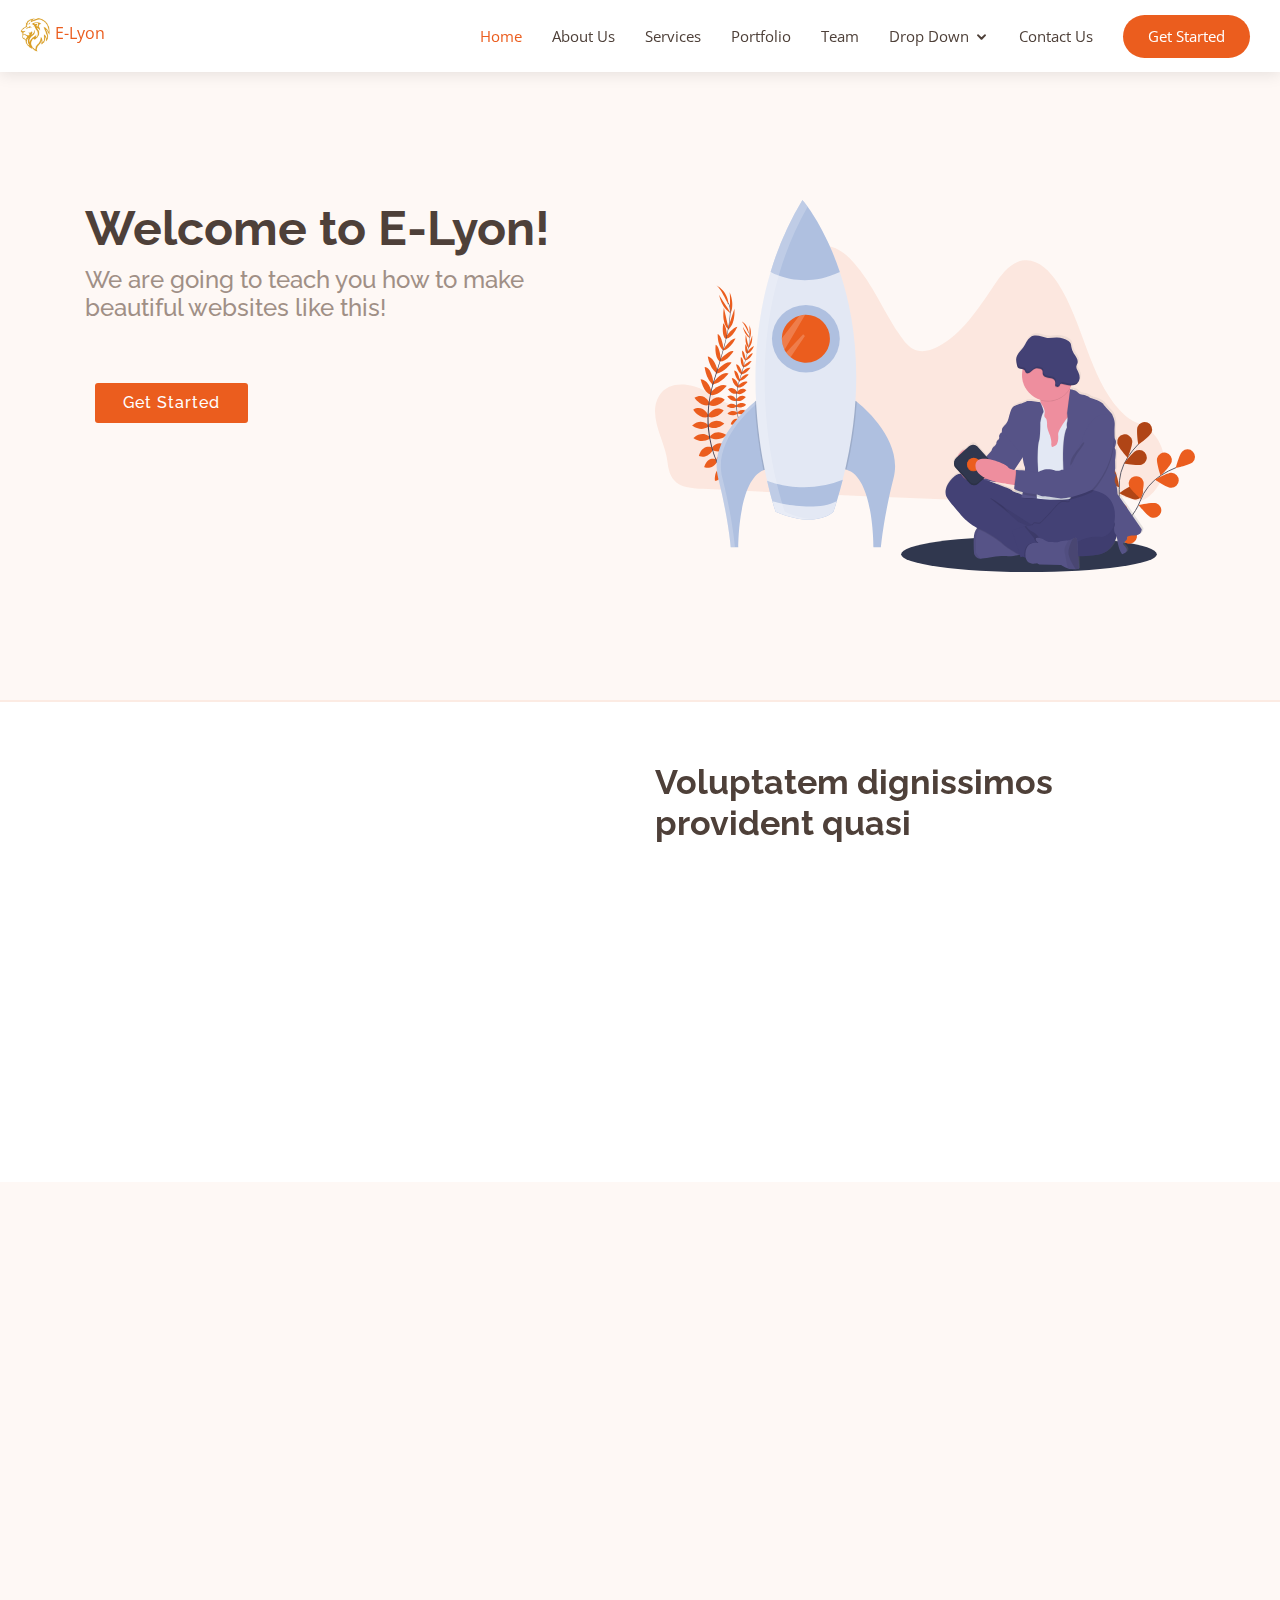
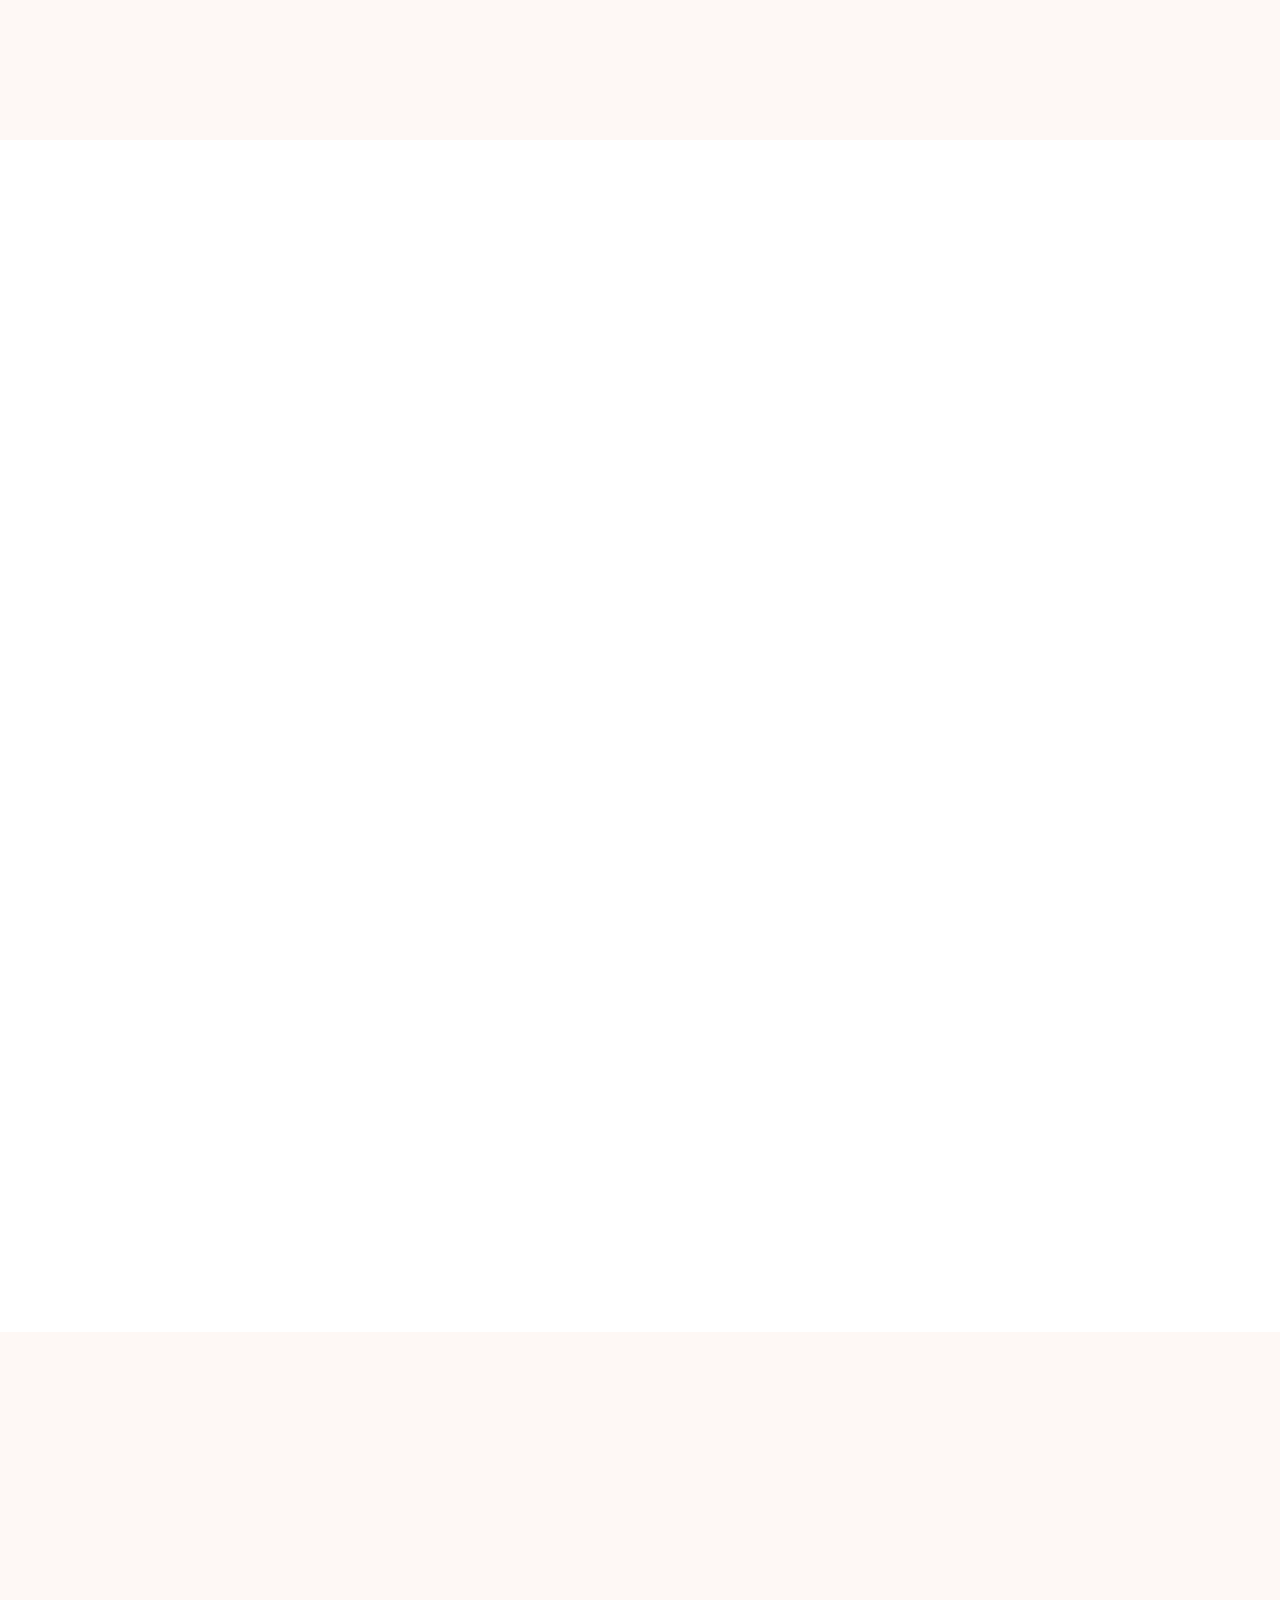
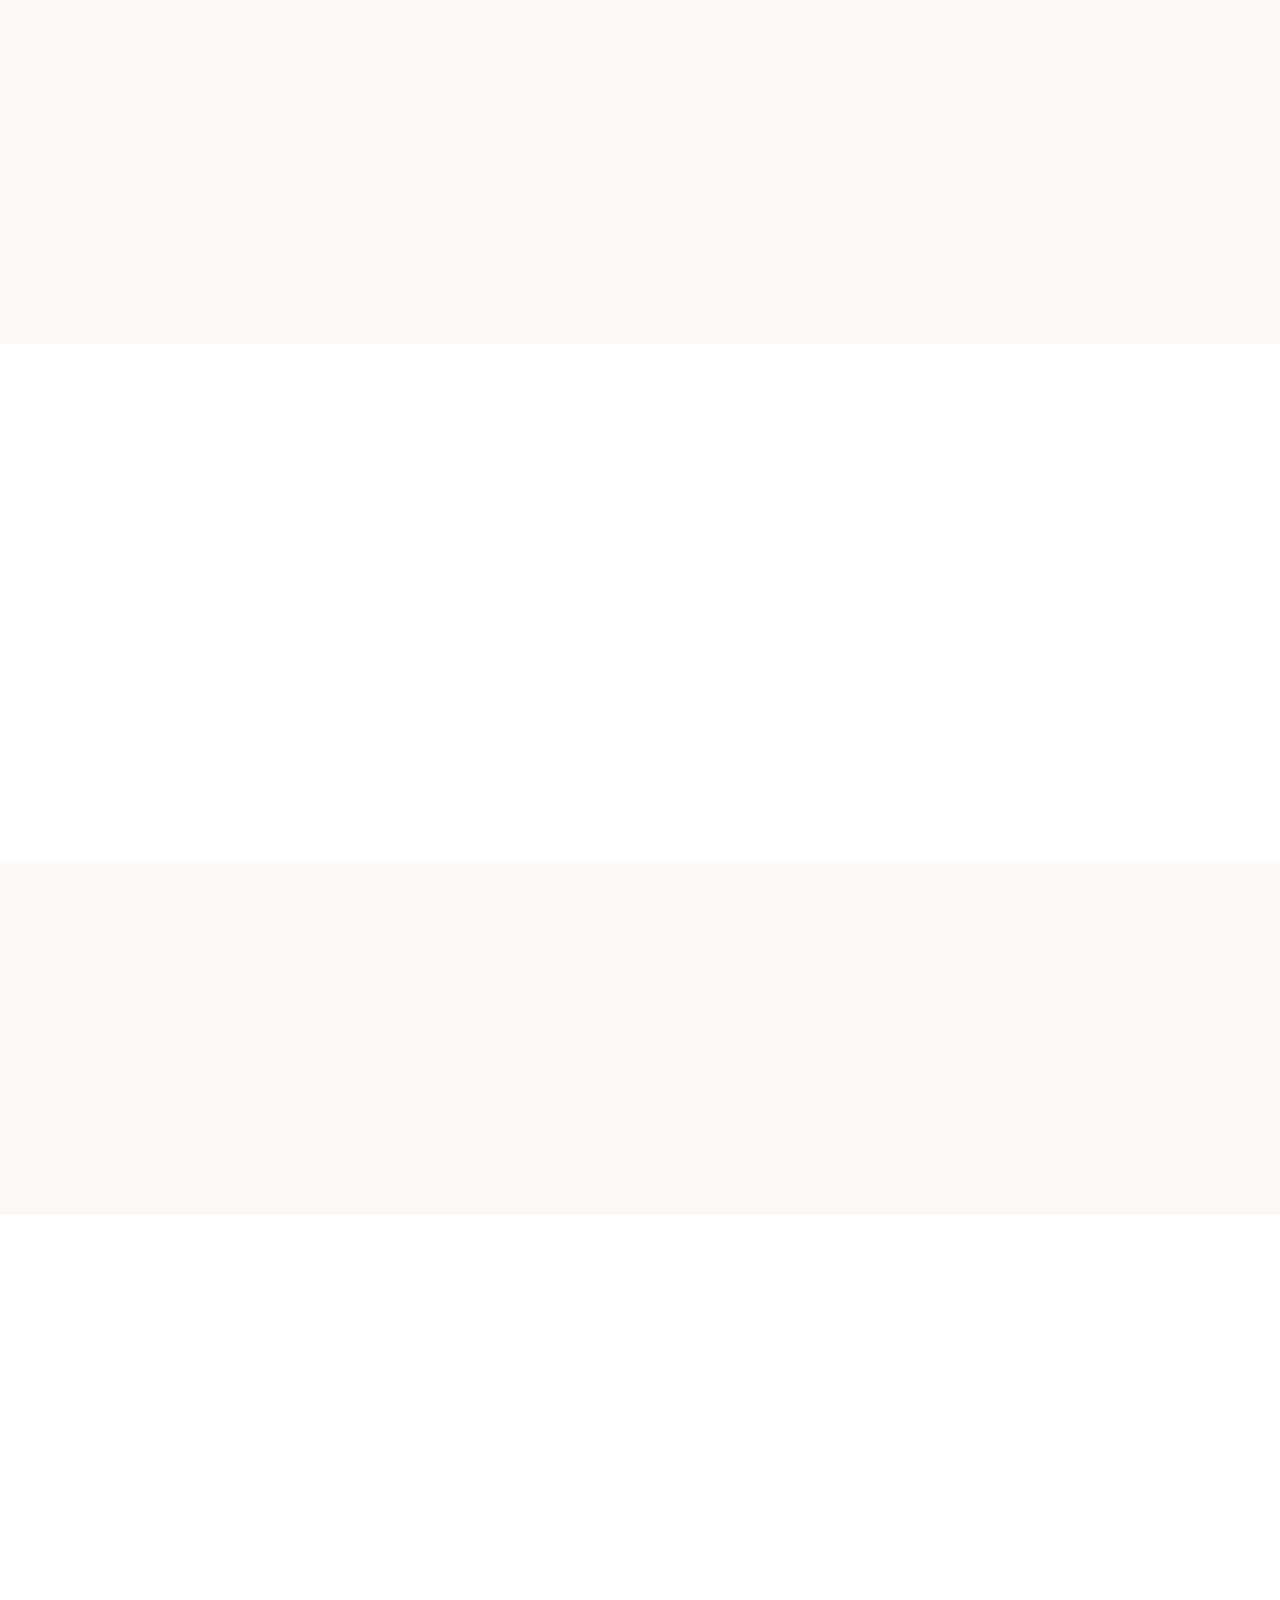
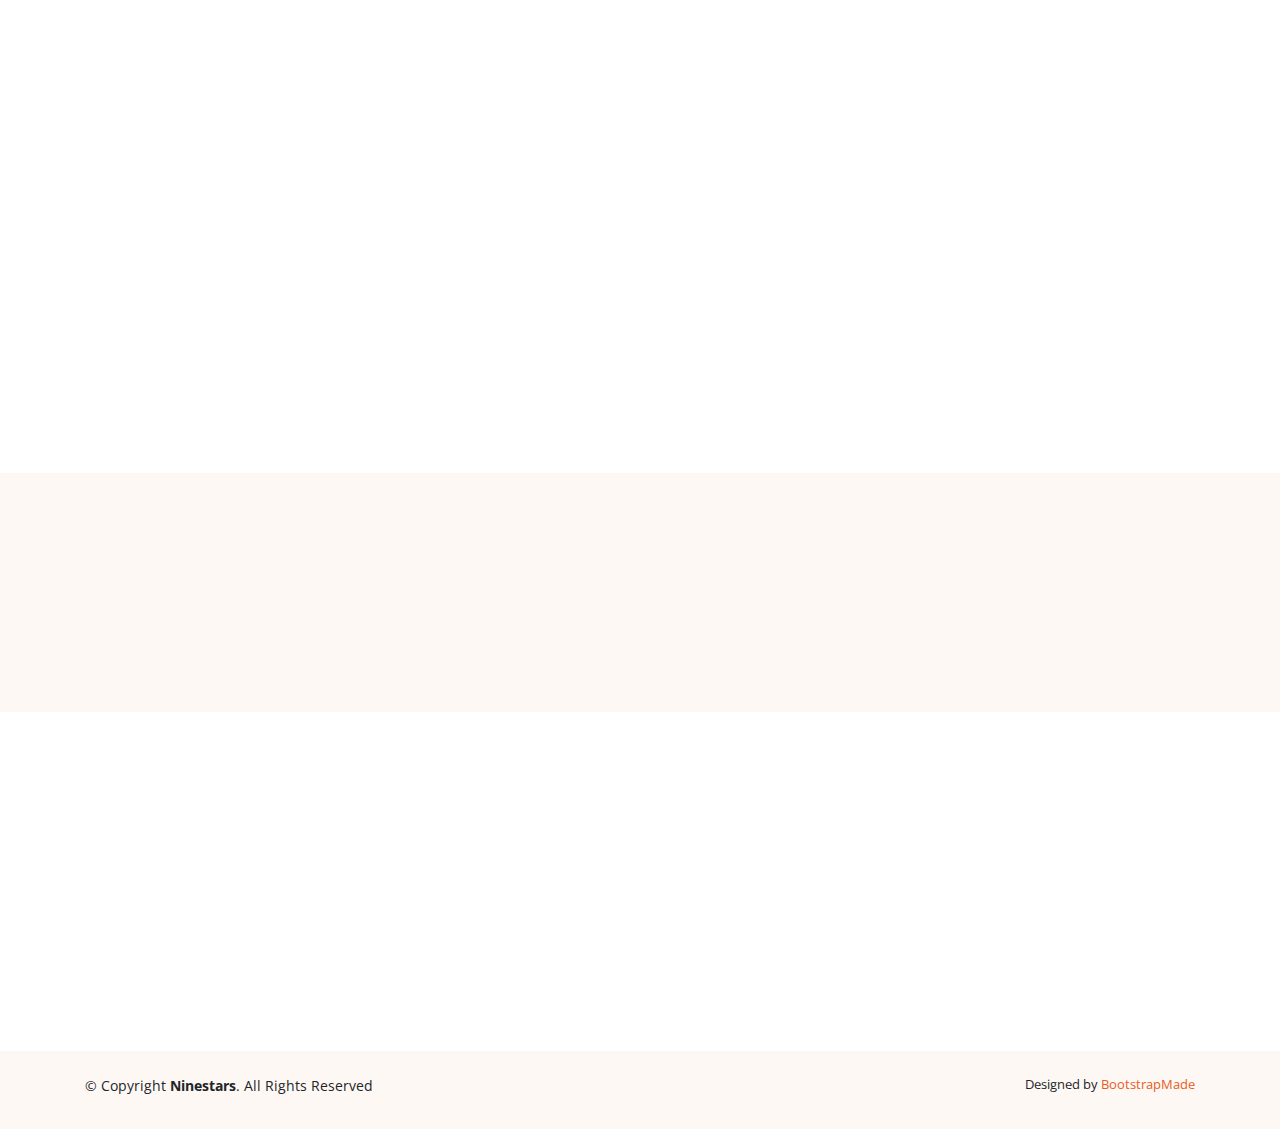
==== index.html @ 63019b1a "Inital commit" ====
<!DOCTYPE html>
<html lang="en">

<head>
  <meta charset="utf-8">
  <meta content="width=device-width, initial-scale=1.0" name="viewport">

  <title>E-lyon</title>
  <meta content="" name="description">
  <meta content="" name="keywords">

  <!-- Favicons -->
  <link href="assets/img/favicon.png" rel="icon">
  <link href="assets/img/apple-touch-icon.png" rel="apple-touch-icon">

  <!-- Google Fonts -->
  <link href="https://fonts.googleapis.com/css?family=Open+Sans:300,300i,400,400i,600,600i,700,700i|Raleway:300,300i,400,400i,600,600i,700,700i" rel="stylesheet">

  <!-- Vendor CSS Files -->
  <link href="assets/vendor/bootstrap/css/bootstrap.min.css" rel="stylesheet">
  <link href="assets/vendor/icofont/icofont.min.css" rel="stylesheet">
  <link href="assets/vendor/boxicons/css/boxicons.min.css" rel="stylesheet">
  <link href="assets/vendor/venobox/venobox.css" rel="stylesheet">
  <link href="assets/vendor/owl.carousel/assets/owl.carousel.min.css" rel="stylesheet">
  <link href="assets/vendor/aos/aos.css" rel="stylesheet">

  <!-- Template Main CSS File -->
  <link href="assets/css/style.css" rel="stylesheet">

</head>

<body>

  <!-- ======= Header ======= -->
  <header id="header" class="fixed-top">
    <div class="container-fluid d-flex">

      <div class="logo mr-auto">
        <!--<h1 class="text-light"><a href="index.html"><span>E-lyon</span></a></h1>-->
        <!-- Uncomment below if you prefer to use an image logo -->
        <a href="index.html"><img src="assets/img/favicon.png" alt="" class="img-fluid">E-Lyon</a>
      </div>

      <nav class="nav-menu d-none d-lg-block">
        <ul>
          <li class="active"><a href="index.html">Home</a></li>
          <li><a href="#about">About Us</a></li>
          <li><a href="#services">Services</a></li>
          <li><a href="#portfolio">Portfolio</a></li>
          <li><a href="#team">Team</a></li>
          <li class="drop-down"><a href="">Drop Down</a>
            <ul>
              <li><a href="#">Drop Down 1</a></li>
              <li class="drop-down"><a href="#">Drop Down 2</a>
                <ul>
                  <li><a href="#">Deep Drop Down 1</a></li>
                  <li><a href="#">Deep Drop Down 2</a></li>
                  <li><a href="#">Deep Drop Down 3</a></li>
                  <li><a href="#">Deep Drop Down 4</a></li>
                  <li><a href="#">Deep Drop Down 5</a></li>
                </ul>
              </li>
              <li><a href="#">Drop Down 3</a></li>
              <li><a href="#">Drop Down 4</a></li>
              <li><a href="#">Drop Down 5</a></li>
            </ul>
          </li>
          <li><a href="#contact">Contact Us</a></li>

          <li class="get-started"><a href="#about">Get Started</a></li>
        </ul>
      </nav><!-- .nav-menu -->

    </div>
  </header><!-- End Header -->

  <!-- ======= Hero Section ======= -->
  <section id="hero" class="d-flex align-items-center">

    <div class="container">
      <div class="row">
        <div class="col-lg-6 pt-5 pt-lg-0 order-2 order-lg-1">
          <h1>Welcome to E-Lyon!</h1>
          <h2>We are going to teach you how to make beautiful websites like this!</h2>
          <a href="#about" class="btn-get-started scrollto">Get Started</a>
        </div>
        <div class="col-lg-6 order-1 order-lg-2 hero-img">
          <img src="assets/img/hero-img.svg" class="img-fluid animated" alt="">
        </div>
      </div>
    </div>

  </section><!-- End Hero -->

  <main id="main">

    <!-- ======= About Section ======= -->
    <section id="about" class="about">
      <div class="container">

        <div class="row justify-content-between">
          <div class="col-lg-5 d-flex align-items-center justify-content-center about-img">
            <img src="assets/img/about-img.svg" class="img-fluid" alt="" data-aos="zoom-in">
          </div>
          <div class="col-lg-6 pt-5 pt-lg-0">
            <h3 data-aos="fade-up">Voluptatem dignissimos provident quasi</h3>
            <p data-aos="fade-up" data-aos-delay="100">
              Lorem ipsum dolor sit amet, consectetur adipiscing elit, sed do eiusmod tempor incididunt ut labore et dolore magna aliqua. Duis aute irure dolor in reprehenderit
            </p>
            <div class="row">
              <div class="col-md-6" data-aos="fade-up" data-aos-delay="100">
                <i class="bx bx-receipt"></i>
                <h4>Corporis voluptates sit</h4>
                <p>Consequuntur sunt aut quasi enim aliquam quae harum pariatur laboris nisi ut aliquip</p>
              </div>
              <div class="col-md-6" data-aos="fade-up" data-aos-delay="200">
                <i class="bx bx-cube-alt"></i>
                <h4>Ullamco laboris nisi</h4>
                <p>Excepteur sint occaecat cupidatat non proident, sunt in culpa qui officia deserunt</p>
              </div>
            </div>
          </div>
        </div>

      </div>
    </section><!-- End About Section -->

    <!-- ======= Services Section ======= -->
    <section id="services" class="services section-bg">
      <div class="container">

        <div class="section-title" data-aos="fade-up">
          <h2>Services</h2>
          <p>Check out the great services we offer</p>
        </div>

        <div class="row">
          <div class="col-md-6 col-lg-3 d-flex align-items-stretch" data-aos="zoom-in" data-aos-delay="100">
            <div class="icon-box">
              <div class="icon"><i class="bx bxl-dribbble"></i></div>
              <h4 class="title"><a href="">Lorem Ipsum</a></h4>
              <p class="description">Voluptatum deleniti atque corrupti quos dolores et quas molestias excepturi sint occaecati cupiditate</p>
            </div>
          </div>

          <div class="col-md-6 col-lg-3 d-flex align-items-stretch" data-aos="zoom-in" data-aos-delay="200">
            <div class="icon-box">
              <div class="icon"><i class="bx bx-file"></i></div>
              <h4 class="title"><a href="">Sed ut perspiciatis</a></h4>
              <p class="description">Duis aute irure dolor in reprehenderit in voluptate velit esse cillum dolore eu fugiat nulla</p>
            </div>
          </div>

          <div class="col-md-6 col-lg-3 d-flex align-items-stretch" data-aos="zoom-in" data-aos-delay="300">
            <div class="icon-box">
              <div class="icon"><i class="bx bx-tachometer"></i></div>
              <h4 class="title"><a href="">Magni Dolores</a></h4>
              <p class="description">Excepteur sint occaecat cupidatat non proident, sunt in culpa qui officia deserunt mollit anim</p>
            </div>
          </div>

          <div class="col-md-6 col-lg-3 d-flex align-items-stretch" data-aos="zoom-in" data-aos-delay="400">
            <div class="icon-box">
              <div class="icon"><i class="bx bx-world"></i></div>
              <h4 class="title"><a href="">Nemo Enim</a></h4>
              <p class="description">At vero eos et accusamus et iusto odio dignissimos ducimus qui blanditiis praesentium voluptatum</p>
            </div>
          </div>

        </div>

      </div>
    </section><!-- End Services Section -->

    <!-- ======= Portfolio Section ======= -->
    <section id="portfolio" class="portfolio">
      <div class="container">

        <div class="section-title" data-aos="fade-up">
          <h2>Portfolio</h2>
          <p>Check out our beautifull portfolio</p>
        </div>

        <div class="row" data-aos="fade-up" data-aos-delay="100">
          <div class="col-lg-12">
            <ul id="portfolio-flters">
              <li data-filter="*" class="filter-active">All</li>
              <li data-filter=".filter-app">App</li>
              <li data-filter=".filter-card">Card</li>
              <li data-filter=".filter-web">Web</li>
            </ul>
          </div>
        </div>

        <div class="row portfolio-container" data-aos="fade-up" data-aos-delay="200">

          <div class="col-lg-4 col-md-6 portfolio-item filter-app">
            <div class="portfolio-wrap">
              <img src="assets/img/portfolio/portfolio-1.jpg" class="img-fluid" alt="">
              <div class="portfolio-links">
                <a href="assets/img/portfolio/portfolio-1.jpg" data-gall="portfolioGallery" class="venobox" title="App 1"><i class="icofont-plus-circle"></i></a>
                <a href="portfolio-details.html" title="More Details"><i class="icofont-link"></i></a>
              </div>
              <div class="portfolio-info">
                <h4>App 1</h4>
                <p>App</p>
              </div>
            </div>
          </div>

          <div class="col-lg-4 col-md-6 portfolio-item filter-web">
            <div class="portfolio-wrap">
              <img src="assets/img/portfolio/portfolio-2.jpg" class="img-fluid" alt="">
              <div class="portfolio-links">
                <a href="assets/img/portfolio/portfolio-2.jpg" data-gall="portfolioGallery" class="venobox" title="Web 3"><i class="icofont-plus-circle"></i></a>
                <a href="portfolio-details.html" title="More Details"><i class="icofont-link"></i></a>
              </div>
              <div class="portfolio-info">
                <h4>Web 3</h4>
                <p>Web</p>
              </div>
            </div>
          </div>

          <div class="col-lg-4 col-md-6 portfolio-item filter-app">
            <div class="portfolio-wrap">
              <img src="assets/img/portfolio/portfolio-3.jpg" class="img-fluid" alt="">
              <div class="portfolio-links">
                <a href="assets/img/portfolio/portfolio-3.jpg" data-gall="portfolioGallery" class="venobox" title="App 2"><i class="icofont-plus-circle"></i></a>
                <a href="portfolio-details.html" title="More Details"><i class="icofont-link"></i></a>
              </div>
              <div class="portfolio-info">
                <h4>App 2</h4>
                <p>App</p>
              </div>
            </div>
          </div>

          <div class="col-lg-4 col-md-6 portfolio-item filter-card">
            <div class="portfolio-wrap">
              <img src="assets/img/portfolio/portfolio-4.jpg" class="img-fluid" alt="">
              <div class="portfolio-links">
                <a href="assets/img/portfolio/portfolio-4.jpg" data-gall="portfolioGallery" class="venobox" title="Card 2"><i class="icofont-plus-circle"></i></a>
                <a href="portfolio-details.html" title="More Details"><i class="icofont-link"></i></a>
              </div>
              <div class="portfolio-info">
                <h4>Card 2</h4>
                <p>Card</p>
              </div>
            </div>
          </div>

          <div class="col-lg-4 col-md-6 portfolio-item filter-web">
            <div class="portfolio-wrap">
              <img src="assets/img/portfolio/portfolio-5.jpg" class="img-fluid" alt="">
              <div class="portfolio-links">
                <a href="assets/img/portfolio/portfolio-5.jpg" data-gall="portfolioGallery" class="venobox" title="Web 2"><i class="icofont-plus-circle"></i></a>
                <a href="portfolio-details.html" title="More Details"><i class="icofont-link"></i></a>
              </div>
              <div class="portfolio-info">
                <h4>Web 2</h4>
                <p>Web</p>
              </div>
            </div>
          </div>

          <div class="col-lg-4 col-md-6 portfolio-item filter-app">
            <div class="portfolio-wrap">
              <img src="assets/img/portfolio/portfolio-6.jpg" class="img-fluid" alt="">
              <div class="portfolio-links">
                <a href="assets/img/portfolio/portfolio-6.jpg" data-gall="portfolioGallery" class="venobox" title="App 3"><i class="icofont-plus-circle"></i></a>
                <a href="portfolio-details.html" title="More Details"><i class="icofont-link"></i></a>
              </div>
              <div class="portfolio-info">
                <h4>App 3</h4>
                <p>App</p>
              </div>
            </div>
          </div>

          <div class="col-lg-4 col-md-6 portfolio-item filter-card">
            <div class="portfolio-wrap">
              <img src="assets/img/portfolio/portfolio-7.jpg" class="img-fluid" alt="">
              <div class="portfolio-links">
                <a href="assets/img/portfolio/portfolio-7.jpg" data-gall="portfolioGallery" class="venobox" title="Card 1"><i class="icofont-plus-circle"></i></a>
                <a href="portfolio-details.html" title="More Details"><i class="icofont-link"></i></a>
              </div>
              <div class="portfolio-info">
                <h4>Card 1</h4>
                <p>Card</p>
              </div>
            </div>
          </div>

          <div class="col-lg-4 col-md-6 portfolio-item filter-card">
            <div class="portfolio-wrap">
              <img src="assets/img/portfolio/portfolio-8.jpg" class="img-fluid" alt="">
              <div class="portfolio-links">
                <a href="assets/img/portfolio/portfolio-8.jpg" data-gall="portfolioGallery" class="venobox" title="Card 3"><i class="icofont-plus-circle"></i></a>
                <a href="portfolio-details.html" title="More Details"><i class="icofont-link"></i></a>
              </div>
              <div class="portfolio-info">
                <h4>Card 3</h4>
                <p>Card</p>
              </div>
            </div>
          </div>

          <div class="col-lg-4 col-md-6 portfolio-item filter-web">
            <div class="portfolio-wrap">
              <img src="assets/img/portfolio/portfolio-9.jpg" class="img-fluid" alt="">
              <div class="portfolio-links">
                <a href="assets/img/portfolio/portfolio-9.jpg" data-gall="portfolioGallery" class="venobox" title="Web 3"><i class="icofont-plus-circle"></i></a>
                <a href="portfolio-details.html" title="More Details"><i class="icofont-link"></i></a>
              </div>
              <div class="portfolio-info">
                <h4>Web 3</h4>
                <p>Web</p>
              </div>
            </div>
          </div>

        </div>

      </div>
    </section><!-- End Portfolio Section -->

    <!-- ======= F.A.Q Section ======= -->
    <section id="faq" class="faq section-bg">
      <div class="container">

        <div class="section-title" data-aos="fade-up">
          <h2>F.A.Q</h2>
          <p>Frequently Asked Questions</p>
        </div>

        <ul class="faq-list">

          <li data-aos="fade-up" data-aos-delay="100">
            <a data-toggle="collapse" class="" href="#faq1">Non consectetur a erat nam at lectus urna duis? <i class="icofont-simple-up"></i></a>
            <div id="faq1" class="collapse show" data-parent=".faq-list">
              <p>
                Feugiat pretium nibh ipsum consequat. Tempus iaculis urna id volutpat lacus laoreet non curabitur gravida. Venenatis lectus magna fringilla urna porttitor rhoncus dolor purus non.
              </p>
            </div>
          </li>

          <li data-aos="fade-up" data-aos-delay="200">
            <a data-toggle="collapse" href="#faq2" class="collapsed">Feugiat scelerisque varius morbi enim nunc faucibus a pellentesque? <i class="icofont-simple-up"></i></a>
            <div id="faq2" class="collapse" data-parent=".faq-list">
              <p>
                Dolor sit amet consectetur adipiscing elit pellentesque habitant morbi. Id interdum velit laoreet id donec ultrices. Fringilla phasellus faucibus scelerisque eleifend donec pretium. Est pellentesque elit ullamcorper dignissim. Mauris ultrices eros in cursus turpis massa tincidunt dui.
              </p>
            </div>
          </li>

          <li data-aos="fade-up" data-aos-delay="300">
            <a data-toggle="collapse" href="#faq3" class="collapsed">Dolor sit amet consectetur adipiscing elit pellentesque habitant morbi? <i class="icofont-simple-up"></i></a>
            <div id="faq3" class="collapse" data-parent=".faq-list">
              <p>
                Eleifend mi in nulla posuere sollicitudin aliquam ultrices sagittis orci. Faucibus pulvinar elementum integer enim. Sem nulla pharetra diam sit amet nisl suscipit. Rutrum tellus pellentesque eu tincidunt. Lectus urna duis convallis convallis tellus. Urna molestie at elementum eu facilisis sed odio morbi quis
              </p>
            </div>
          </li>

          <li data-aos="fade-up" data-aos-delay="400">
            <a data-toggle="collapse" href="#faq4" class="collapsed">Ac odio tempor orci dapibus. Aliquam eleifend mi in nulla? <i class="icofont-simple-up"></i></a>
            <div id="faq4" class="collapse" data-parent=".faq-list">
              <p>
                Dolor sit amet consectetur adipiscing elit pellentesque habitant morbi. Id interdum velit laoreet id donec ultrices. Fringilla phasellus faucibus scelerisque eleifend donec pretium. Est pellentesque elit ullamcorper dignissim. Mauris ultrices eros in cursus turpis massa tincidunt dui.
              </p>
            </div>
          </li>

          <li data-aos="fade-up" data-aos-delay="500">
            <a data-toggle="collapse" href="#faq5" class="collapsed">Tempus quam pellentesque nec nam aliquam sem et tortor consequat? <i class="icofont-simple-up"></i></a>
            <div id="faq5" class="collapse" data-parent=".faq-list">
              <p>
                Molestie a iaculis at erat pellentesque adipiscing commodo. Dignissim suspendisse in est ante in. Nunc vel risus commodo viverra maecenas accumsan. Sit amet nisl suscipit adipiscing bibendum est. Purus gravida quis blandit turpis cursus in
              </p>
            </div>
          </li>

          <li data-aos="fade-up" data-aos-delay="600">
            <a data-toggle="collapse" href="#faq6" class="collapsed">Tortor vitae purus faucibus ornare. Varius vel pharetra vel turpis nunc eget lorem dolor? <i class="icofont-simple-up"></i></a>
            <div id="faq6" class="collapse" data-parent=".faq-list">
              <p>
                Laoreet sit amet cursus sit amet dictum sit amet justo. Mauris vitae ultricies leo integer malesuada nunc vel. Tincidunt eget nullam non nisi est sit amet. Turpis nunc eget lorem dolor sed. Ut venenatis tellus in metus vulputate eu scelerisque. Pellentesque diam volutpat commodo sed egestas egestas fringilla phasellus faucibus. Nibh tellus molestie nunc non blandit massa enim nec.
              </p>
            </div>
          </li>

        </ul>

      </div>
    </section><!-- End F.A.Q Section -->

    <!-- ======= Team Section ======= -->
    <section id="team" class="team">
      <div class="container">

        <div class="section-title" data-aos="fade-up">
          <h2>Team</h2>
          <p>Our team is always here to help</p>
        </div>

        <div class="row">

          <div class="col-xl-3 col-lg-4 col-md-6" data-aos="zoom-in" data-aos-delay="100">
            <div class="member">
              <img src="assets/img/team/team-1.jpg" class="img-fluid" alt="">
              <div class="member-info">
                <div class="member-info-content">
                  <h4>Walter White</h4>
                  <span>Chief Executive Officer</span>
                </div>
                <div class="social">
                  <a href=""><i class="icofont-twitter"></i></a>
                  <a href=""><i class="icofont-facebook"></i></a>
                  <a href=""><i class="icofont-instagram"></i></a>
                  <a href=""><i class="icofont-linkedin"></i></a>
                </div>
              </div>
            </div>
          </div>

          <div class="col-xl-3 col-lg-4 col-md-6" data-aos="zoom-in" data-aos-delay="200">
            <div class="member">
              <img src="assets/img/team/team-2.jpg" class="img-fluid" alt="">
              <div class="member-info">
                <div class="member-info-content">
                  <h4>Sarah Jhonson</h4>
                  <span>Product Manager</span>
                </div>
                <div class="social">
                  <a href=""><i class="icofont-twitter"></i></a>
                  <a href=""><i class="icofont-facebook"></i></a>
                  <a href=""><i class="icofont-instagram"></i></a>
                  <a href=""><i class="icofont-linkedin"></i></a>
                </div>
              </div>
            </div>
          </div>

          <div class="col-xl-3 col-lg-4 col-md-6" data-aos="zoom-in" data-aos-delay="300">
            <div class="member">
              <img src="assets/img/team/team-3.jpg" class="img-fluid" alt="">
              <div class="member-info">
                <div class="member-info-content">
                  <h4>William Anderson</h4>
                  <span>CTO</span>
                </div>
                <div class="social">
                  <a href=""><i class="icofont-twitter"></i></a>
                  <a href=""><i class="icofont-facebook"></i></a>
                  <a href=""><i class="icofont-instagram"></i></a>
                  <a href=""><i class="icofont-linkedin"></i></a>
                </div>
              </div>
            </div>
          </div>

          <div class="col-xl-3 col-lg-4 col-md-6" data-aos="zoom-in" data-aos-delay="400">
            <div class="member">
              <img src="assets/img/team/team-4.jpg" class="img-fluid" alt="">
              <div class="member-info">
                <div class="member-info-content">
                  <h4>Amanda Jepson</h4>
                  <span>Accountant</span>
                </div>
                <div class="social">
                  <a href=""><i class="icofont-twitter"></i></a>
                  <a href=""><i class="icofont-facebook"></i></a>
                  <a href=""><i class="icofont-instagram"></i></a>
                  <a href=""><i class="icofont-linkedin"></i></a>
                </div>
              </div>
            </div>
          </div>

        </div>

      </div>
    </section><!-- End Team Section -->

    <!-- ======= Clients Section ======= -->
    <section id="clients" class="clients section-bg">
      <div class="container">

        <div class="section-title" data-aos="fade-up">
          <h2>Clients</h2>
          <p>They trusted us</p>
        </div>

        <div class="owl-carousel clients-carousel" data-aos="fade-up" data-aos-delay="100">
          <img src="assets/img/clients/client-1.png" alt="">
          <img src="assets/img/clients/client-2.png" alt="">
          <img src="assets/img/clients/client-3.png" alt="">
          <img src="assets/img/clients/client-4.png" alt="">
          <img src="assets/img/clients/client-5.png" alt="">
          <img src="assets/img/clients/client-6.png" alt="">
          <img src="assets/img/clients/client-7.png" alt="">
          <img src="assets/img/clients/client-8.png" alt="">
        </div>

      </div>
    </section><!-- End Clients Section -->

    <!-- ======= Contact Us Section ======= -->
    <section id="contact" class="contact">
      <div class="container">

        <div class="section-title" data-aos="fade-up">
          <h2>Contact Us</h2>
          <p>Contact us the get started</p>
        </div>

        <div class="row">

          <div class="col-lg-5 d-flex align-items-stretch" data-aos="fade-up" data-aos-delay="100">
            <div class="info">
              <div class="address">
                <i class="icofont-google-map"></i>
                <h4>Location:</h4>
                <p>A108 Adam Street, New York, NY 535022</p>
              </div>

              <div class="email">
                <i class="icofont-envelope"></i>
                <h4>Email:</h4>
                <p>info@example.com</p>
              </div>

              <div class="phone">
                <i class="icofont-phone"></i>
                <h4>Call:</h4>
                <p>+1 5589 55488 55s</p>
              </div>

              <iframe src="https://www.google.com/maps/embed?pb=!1m14!1m8!1m3!1d12097.433213460943!2d-74.0062269!3d40.7101282!3m2!1i1024!2i768!4f13.1!3m3!1m2!1s0x0%3A0xb89d1fe6bc499443!2sDowntown+Conference+Center!5e0!3m2!1smk!2sbg!4v1539943755621" frameborder="0" style="border:0; width: 100%; height: 290px;" allowfullscreen></iframe>
            </div>

          </div>

          <div class="col-lg-7 mt-5 mt-lg-0 d-flex align-items-stretch" data-aos="fade-up" data-aos-delay="200">
            <form action="forms/contact.php" method="post" role="form" class="php-email-form">
              <div class="form-row">
                <div class="form-group col-md-6">
                  <label for="name">Your Name</label>
                  <input type="text" name="name" class="form-control" id="name" data-rule="minlen:4" data-msg="Please enter at least 4 chars" />
                  <div class="validate"></div>
                </div>
                <div class="form-group col-md-6">
                  <label for="name">Your Email</label>
                  <input type="email" class="form-control" name="email" id="email" data-rule="email" data-msg="Please enter a valid email" />
                  <div class="validate"></div>
                </div>
              </div>
              <div class="form-group">
                <label for="name">Subject</label>
                <input type="text" class="form-control" name="subject" id="subject" data-rule="minlen:4" data-msg="Please enter at least 8 chars of subject" />
                <div class="validate"></div>
              </div>
              <div class="form-group">
                <label for="name">Message</label>
                <textarea class="form-control" name="message" rows="10" data-rule="required" data-msg="Please write something for us"></textarea>
                <div class="validate"></div>
              </div>
              <div class="mb-3">
                <div class="loading">Loading</div>
                <div class="error-message"></div>
                <div class="sent-message">Your message has been sent. Thank you!</div>
              </div>
              <div class="text-center"><button type="submit">Send Message</button></div>
            </form>
          </div>

        </div>

      </div>
    </section><!-- End Contact Us Section -->

  </main><!-- End #main -->

  <!-- ======= Footer ======= -->
  <footer id="footer">

    <div class="footer-newsletter" data-aos="fade-up">
      <div class="container">
        <div class="row justify-content-center">
          <div class="col-lg-6">
            <h4>Join Our Newsletter</h4>
            <p>Tamen quem nulla quae legam multos aute sint culpa legam noster magna</p>
            <form action="" method="post">
              <input type="email" name="email"><input type="submit" value="Subscribe">
            </form>
          </div>
        </div>
      </div>
    </div>

    <div class="footer-top">
      <div class="container">
        <div class="row">

          <div class="col-lg-3 col-md-6 footer-contact" data-aos="fade-up" data-aos-delay="100">
            <h3>Ninestars</h3>
            <p>
              A108 Adam Street <br>
              New York, NY 535022<br>
              United States <br><br>
              <strong>Phone:</strong> +1 5589 55488 55<br>
              <strong>Email:</strong> info@example.com<br>
            </p>
          </div>

          <div class="col-lg-3 col-md-6 footer-links" data-aos="fade-up" data-aos-delay="200">
            <h4>Useful Links</h4>
            <ul>
              <li><i class="bx bx-chevron-right"></i> <a href="#">Home</a></li>
              <li><i class="bx bx-chevron-right"></i> <a href="#">About us</a></li>
              <li><i class="bx bx-chevron-right"></i> <a href="#">Services</a></li>
              <li><i class="bx bx-chevron-right"></i> <a href="#">Terms of service</a></li>
              <li><i class="bx bx-chevron-right"></i> <a href="#">Privacy policy</a></li>
            </ul>
          </div>

          <div class="col-lg-3 col-md-6 footer-links" data-aos="fade-up" data-aos-delay="300">
            <h4>Our Services</h4>
            <ul>
              <li><i class="bx bx-chevron-right"></i> <a href="#">Web Design</a></li>
              <li><i class="bx bx-chevron-right"></i> <a href="#">Web Development</a></li>
              <li><i class="bx bx-chevron-right"></i> <a href="#">Product Management</a></li>
              <li><i class="bx bx-chevron-right"></i> <a href="#">Marketing</a></li>
              <li><i class="bx bx-chevron-right"></i> <a href="#">Graphic Design</a></li>
            </ul>
          </div>

          <div class="col-lg-3 col-md-6 footer-links" data-aos="fade-up" data-aos-delay="400">
            <h4>Our Social Networks</h4>
            <p>Cras fermentum odio eu feugiat lide par naso tierra videa magna derita valies</p>
            <div class="social-links mt-3">
              <a href="#" class="twitter"><i class="bx bxl-twitter"></i></a>
              <a href="#" class="facebook"><i class="bx bxl-facebook"></i></a>
              <a href="#" class="instagram"><i class="bx bxl-instagram"></i></a>
              <a href="#" class="google-plus"><i class="bx bxl-skype"></i></a>
              <a href="#" class="linkedin"><i class="bx bxl-linkedin"></i></a>
            </div>
          </div>

        </div>
      </div>
    </div>

    <div class="container py-4">
      <div class="copyright">
        &copy; Copyright <strong><span>Ninestars</span></strong>. All Rights Reserved
      </div>
      <div class="credits">
        <!-- All the links in the footer should remain intact. -->
        <!-- You can delete the links only if you purchased the pro version. -->
        <!-- Licensing information: https://bootstrapmade.com/license/ -->
        <!-- Purchase the pro version with working PHP/AJAX contact form: https://bootstrapmade.com/ninestars-free-bootstrap-3-theme-for-creative/ -->
        Designed by <a href="https://bootstrapmade.com/">BootstrapMade</a>
      </div>
    </div>
  </footer><!-- End Footer -->

  <a href="#" class="back-to-top"><i class="icofont-simple-up"></i></a>

  <!-- Vendor JS Files -->
  <script src="assets/vendor/jquery/jquery.min.js"></script>
  <script src="assets/vendor/bootstrap/js/bootstrap.bundle.min.js"></script>
  <script src="assets/vendor/jquery.easing/jquery.easing.min.js"></script>
  <script src="assets/vendor/php-email-form/validate.js"></script>
  <script src="assets/vendor/isotope-layout/isotope.pkgd.min.js"></script>
  <script src="assets/vendor/venobox/venobox.min.js"></script>
  <script src="assets/vendor/owl.carousel/owl.carousel.min.js"></script>
  <script src="assets/vendor/aos/aos.js"></script>

  <!-- Template Main JS File -->
  <script src="assets/js/main.js"></script>

</body>

</html>
---- assets/vendor/venobox/venobox.css ----
/* ------ venobox.css --------*/
.vbox-overlay *, .vbox-overlay *:before, .vbox-overlay *:after{
    -webkit-backface-visibility: hidden;
    -webkit-box-sizing:border-box;
    -moz-box-sizing:border-box;
    box-sizing:border-box;
}
.vbox-overlay * { 
    -webkit-backface-visibility: visible;
    backface-visibility: visible;
}
.vbox-overlay{
    display: -webkit-flex;
    display: flex;
    -webkit-flex-direction: column;
    flex-direction: column;
    -webkit-justify-content: center;
    justify-content: center;
    -webkit-align-items: center;
    align-items: center;
    position: fixed;
    left: 0;
    top: 0;
    bottom: 0;
    right: 0;
    z-index: 999999;
}

/* ----- navigation ----- */
.vbox-title{
    width: 100%;
    height: 40px;
    float: left;
    text-align: center;
    line-height: 28px;
    font-size: 12px;
    padding: 6px 50px;
    overflow: hidden;
    position: fixed;
    display: none;
    left: 0;
    z-index: 89;
}
.vbox-close{
    cursor: pointer;
    position: fixed;
    top: -1px;
    right: 0;
    width: 50px;
    height: 40px;
    padding: 6px;
    display: block;
    background-position:10px center;
    overflow: hidden;
    font-size: 24px;
    line-height: 1;
    text-align: center;
    z-index: 99;
}
.vbox-left{
    cursor: pointer;
    position: fixed;
    left: 0;
    height: 40px;
    overflow: hidden;
    line-height: 28px;
    font-size: 12px;
    z-index: 99;
    display: flex;
    align-items:center;
}
.vbox-num{
    display: inline-block;
    margin: 6px 0 6px 15px;
}
/* ----- Social share ----- */
.vbox-share{
    line-height: 28px;
    font-size: 12px;
    overflow: hidden;
    position: fixed;
    left: 0;
    z-index: 98;
    display: flex;
    align-items:center;
    justify-content: center;
    width: 100%;
    text-align: center;
}
.vbox-share svg{
    max-height: 28px;
    width: 28px;
    z-index: 10;
    margin-left: 12px;
    margin-top: 6px;
    margin-bottom: 6px;
    vertical-align: middle;
}


/* ----- navigation ARROWS ----- */
.vbox-next, .vbox-prev{
    position: fixed;
    top: 50%;
    margin-top: -15px;
    overflow: hidden;
    cursor: pointer;
    display: block;
    width: 45px;
    height: 45px;
    z-index: 99;
}
.vbox-next span, .vbox-prev span{
    position: relative;
    width: 20px;
    height: 20px;
    border: 2px solid transparent;
    border-top-color: #B6B6B6;
    border-right-color: #B6B6B6;
    text-indent: -100px;
    position: absolute;
    top: 8px;
    display: block;
}
.vbox-prev{
    left: 15px;
}
.vbox-next{
    right: 15px;
}
.vbox-prev span{
    left: 10px;
    -ms-transform: rotate(-135deg);
    -webkit-transform: rotate(-135deg);
    transform: rotate(-135deg);
}
.vbox-next span{
    -ms-transform: rotate(45deg);
    -webkit-transform: rotate(45deg);
    transform: rotate(45deg);
    right: 10px;
}
/* ------- inline window ------ */
.vbox-inline{
    width: 420px;
    height: 315px;
    height: 70vh;
    padding: 10px;
    background: #fff;
    margin: 0 auto;
    overflow: auto;
    text-align: left;
}
/* ------- Video & iFrames window ------ */
.venoframe{
    max-width: 100%;
    width: 100%;
    border: none;
    width: 100%;
    height: 260px;
    height: 70vh;
}
.venoframe.vbvid{
    height: 260px;
}
@media (min-width: 768px) {
    .venoframe, .vbox-inline{
        width: 90%;
        height: 360px;
        height: 70vh;
    }
    .venoframe.vbvid{
        width: 640px;
        height: 360px;
    }
}
@media (min-width: 992px) {
    .venoframe, .vbox-inline{
        max-width: 1200px;
        width: 80%;
        height: 540px;
        height: 70vh;
    }
    .venoframe.vbvid{
        width: 960px;
        height: 540px;
    }
}
/* 
Please do NOT edit this part! 
or at least read this note: http://i.imgur.com/7C0ws9e.gif
*/
.vbox-open{
    overflow: hidden;
}
.vbox-container{
    position: absolute;
    left: 0;
    right: 0;
    top: 0;
    bottom: 0;
    overflow-x: hidden;
    overflow-y: scroll;
    overflow-scrolling: touch;
    -webkit-overflow-scrolling: touch;
    z-index: 20;
    max-height: 100%;

}

.vbox-content{
    text-align: center;
    float: left;
    width: 100%;
    position: relative;
    overflow: hidden;
    padding: 20px 4%;
}
.vbox-container img{
    max-width: 100%;
    height: auto;
}
.vbox-figlio{
    box-shadow: 0 0 12px rgba(0,0,0,0.19), 0 6px 6px rgba(0,0,0,0.23);
    max-width: 100%;
    text-align: initial;
}
img.vbox-figlio{
    -webkit-user-select: none;
-khtml-user-select: none;
-moz-user-select: none;
-o-user-select: none;
user-select: none;
}
.vbox-content.swipe-left{
    margin-left: -200px !important;
}
.vbox-content.swipe-right{
    margin-left: 200px !important;
}
.vbox-animated{
    webkit-transition: margin 300ms ease-out;
    transition: margin 300ms ease-out;
}

/* ---------- preloader ----------
 * SPINKIT 
 * http://tobiasahlin.com/spinkit/
-------------------------------- */
.sk-double-bounce,.sk-rotating-plane{width:40px;height:40px;margin:40px auto}.sk-rotating-plane{background-color:#333;-webkit-animation:sk-rotatePlane 1.2s infinite ease-in-out;animation:sk-rotatePlane 1.2s infinite ease-in-out}@-webkit-keyframes sk-rotatePlane{0%{-webkit-transform:perspective(120px) rotateX(0) rotateY(0);transform:perspective(120px) rotateX(0) rotateY(0)}50%{-webkit-transform:perspective(120px) rotateX(-180.1deg) rotateY(0);transform:perspective(120px) rotateX(-180.1deg) rotateY(0)}100%{-webkit-transform:perspective(120px) rotateX(-180deg) rotateY(-179.9deg);transform:perspective(120px) rotateX(-180deg) rotateY(-179.9deg)}}@keyframes sk-rotatePlane{0%{-webkit-transform:perspective(120px) rotateX(0) rotateY(0);transform:perspective(120px) rotateX(0) rotateY(0)}50%{-webkit-transform:perspective(120px) rotateX(-180.1deg) rotateY(0);transform:perspective(120px) rotateX(-180.1deg) rotateY(0)}100%{-webkit-transform:perspective(120px) rotateX(-180deg) rotateY(-179.9deg);transform:perspective(120px) rotateX(-180deg) rotateY(-179.9deg)}}.sk-double-bounce{position:relative}.sk-double-bounce .sk-child{width:100%;height:100%;border-radius:50%;background-color:#333;opacity:.6;position:absolute;top:0;left:0;-webkit-animation:sk-doubleBounce 2s infinite ease-in-out;animation:sk-doubleBounce 2s infinite ease-in-out}.sk-chasing-dots .sk-child,.sk-spinner-pulse,.sk-three-bounce .sk-child{background-color:#333;border-radius:100%}.sk-double-bounce .sk-double-bounce2{-webkit-animation-delay:-1s;animation-delay:-1s}@-webkit-keyframes sk-doubleBounce{0%,100%{-webkit-transform:scale(0);transform:scale(0)}50%{-webkit-transform:scale(1);transform:scale(1)}}@keyframes sk-doubleBounce{0%,100%{-webkit-transform:scale(0);transform:scale(0)}50%{-webkit-transform:scale(1);transform:scale(1)}}.sk-wave{margin:40px auto;width:50px;height:40px;text-align:center;font-size:10px}.sk-wave .sk-rect{background-color:#333;height:100%;width:6px;display:inline-block;-webkit-animation:sk-waveStretchDelay 1.2s infinite ease-in-out;animation:sk-waveStretchDelay 1.2s infinite ease-in-out}.sk-wave .sk-rect1{-webkit-animation-delay:-1.2s;animation-delay:-1.2s}.sk-wave .sk-rect2{-webkit-animation-delay:-1.1s;animation-delay:-1.1s}.sk-wave .sk-rect3{-webkit-animation-delay:-1s;animation-delay:-1s}.sk-wave .sk-rect4{-webkit-animation-delay:-.9s;animation-delay:-.9s}.sk-wave .sk-rect5{-webkit-animation-delay:-.8s;animation-delay:-.8s}@-webkit-keyframes sk-waveStretchDelay{0%,100%,40%{-webkit-transform:scaleY(.4);transform:scaleY(.4)}20%{-webkit-transform:scaleY(1);transform:scaleY(1)}}@keyframes sk-waveStretchDelay{0%,100%,40%{-webkit-transform:scaleY(.4);transform:scaleY(.4)}20%{-webkit-transform:scaleY(1);transform:scaleY(1)}}.sk-wandering-cubes{margin:40px auto;width:40px;height:40px;position:relative}.sk-wandering-cubes .sk-cube{background-color:#333;width:10px;height:10px;position:absolute;top:0;left:0;-webkit-animation:sk-wanderingCube 1.8s ease-in-out -1.8s infinite both;animation:sk-wanderingCube 1.8s ease-in-out -1.8s infinite both}.sk-chasing-dots,.sk-spinner-pulse{width:40px;height:40px;margin:40px auto}.sk-wandering-cubes .sk-cube2{-webkit-animation-delay:-.9s;animation-delay:-.9s}@-webkit-keyframes sk-wanderingCube{0%{-webkit-transform:rotate(0);transform:rotate(0)}25%{-webkit-transform:translateX(30px) rotate(-90deg) scale(.5);transform:translateX(30px) rotate(-90deg) scale(.5)}50%{-webkit-transform:translateX(30px) translateY(30px) rotate(-179deg);transform:translateX(30px) translateY(30px) rotate(-179deg)}50.1%{-webkit-transform:translateX(30px) translateY(30px) rotate(-180deg);transform:translateX(30px) translateY(30px) rotate(-180deg)}75%{-webkit-transform:translateX(0) translateY(30px) rotate(-270deg) scale(.5);transform:translateX(0) translateY(30px) rotate(-270deg) scale(.5)}100%{-webkit-transform:rotate(-360deg);transform:rotate(-360deg)}}@keyframes sk-wanderingCube{0%{-webkit-transform:rotate(0);transform:rotate(0)}25%{-webkit-transform:translateX(30px) rotate(-90deg) scale(.5);transform:translateX(30px) rotate(-90deg) scale(.5)}50%{-webkit-transform:translateX(30px) translateY(30px) rotate(-179deg);transform:translateX(30px) translateY(30px) rotate(-179deg)}50.1%{-webkit-transform:translateX(30px) translateY(30px) rotate(-180deg);transform:translateX(30px) translateY(30px) rotate(-180deg)}75%{-webkit-transform:translateX(0) translateY(30px) rotate(-270deg) scale(.5);transform:translateX(0) translateY(30px) rotate(-270deg) scale(.5)}100%{-webkit-transform:rotate(-360deg);transform:rotate(-360deg)}}.sk-spinner-pulse{-webkit-animation:sk-pulseScaleOut 1s infinite ease-in-out;animation:sk-pulseScaleOut 1s infinite ease-in-out}@-webkit-keyframes sk-pulseScaleOut{0%{-webkit-transform:scale(0);transform:scale(0)}100%{-webkit-transform:scale(1);transform:scale(1);opacity:0}}@keyframes sk-pulseScaleOut{0%{-webkit-transform:scale(0);transform:scale(0)}100%{-webkit-transform:scale(1);transform:scale(1);opacity:0}}.sk-chasing-dots{position:relative;text-align:center;-webkit-animation:sk-chasingDotsRotate 2s infinite linear;animation:sk-chasingDotsRotate 2s infinite linear}.sk-chasing-dots .sk-child{width:60%;height:60%;display:inline-block;position:absolute;top:0;-webkit-animation:sk-chasingDotsBounce 2s infinite ease-in-out;animation:sk-chasingDotsBounce 2s infinite ease-in-out}.sk-chasing-dots .sk-dot2{top:auto;bottom:0;-webkit-animation-delay:-1s;animation-delay:-1s}@-webkit-keyframes sk-chasingDotsRotate{100%{-webkit-transform:rotate(360deg);transform:rotate(360deg)}}@keyframes sk-chasingDotsRotate{100%{-webkit-transform:rotate(360deg);transform:rotate(360deg)}}@-webkit-keyframes sk-chasingDotsBounce{0%,100%{-webkit-transform:scale(0);transform:scale(0)}50%{-webkit-transform:scale(1);transform:scale(1)}}@keyframes sk-chasingDotsBounce{0%,100%{-webkit-transform:scale(0);transform:scale(0)}50%{-webkit-transform:scale(1);transform:scale(1)}}.sk-three-bounce{margin:40px auto;width:80px;text-align:center}.sk-three-bounce .sk-child{width:20px;height:20px;display:inline-block;-webkit-animation:sk-three-bounce 1.4s ease-in-out 0s infinite both;animation:sk-three-bounce 1.4s ease-in-out 0s infinite both}.sk-circle .sk-child:before,.sk-fading-circle .sk-circle:before{display:block;border-radius:100%;content:'';background-color:#333}.sk-three-bounce .sk-bounce1{-webkit-animation-delay:-.32s;animation-delay:-.32s}.sk-three-bounce .sk-bounce2{-webkit-animation-delay:-.16s;animation-delay:-.16s}@-webkit-keyframes sk-three-bounce{0%,100%,80%{-webkit-transform:scale(0);transform:scale(0)}40%{-webkit-transform:scale(1);transform:scale(1)}}@keyframes sk-three-bounce{0%,100%,80%{-webkit-transform:scale(0);transform:scale(0)}40%{-webkit-transform:scale(1);transform:scale(1)}}.sk-circle{margin:40px auto;width:40px;height:40px;position:relative}.sk-circle .sk-child{width:100%;height:100%;position:absolute;left:0;top:0}.sk-circle .sk-child:before{margin:0 auto;width:15%;height:15%;-webkit-animation:sk-circleBounceDelay 1.2s infinite ease-in-out both;animation:sk-circleBounceDelay 1.2s infinite ease-in-out both}.sk-circle .sk-circle2{-webkit-transform:rotate(30deg);-ms-transform:rotate(30deg);transform:rotate(30deg)}.sk-circle .sk-circle3{-webkit-transform:rotate(60deg);-ms-transform:rotate(60deg);transform:rotate(60deg)}.sk-circle .sk-circle4{-webkit-transform:rotate(90deg);-ms-transform:rotate(90deg);transform:rotate(90deg)}.sk-circle .sk-circle5{-webkit-transform:rotate(120deg);-ms-transform:rotate(120deg);transform:rotate(120deg)}.sk-circle .sk-circle6{-webkit-transform:rotate(150deg);-ms-transform:rotate(150deg);transform:rotate(150deg)}.sk-circle .sk-circle7{-webkit-transform:rotate(180deg);-ms-transform:rotate(180deg);transform:rotate(180deg)}.sk-circle .sk-circle8{-webkit-transform:rotate(210deg);-ms-transform:rotate(210deg);transform:rotate(210deg)}.sk-circle .sk-circle9{-webkit-transform:rotate(240deg);-ms-transform:rotate(240deg);transform:rotate(240deg)}.sk-circle .sk-circle10{-webkit-transform:rotate(270deg);-ms-transform:rotate(270deg);transform:rotate(270deg)}.sk-circle .sk-circle11{-webkit-transform:rotate(300deg);-ms-transform:rotate(300deg);transform:rotate(300deg)}.sk-circle .sk-circle12{-webkit-transform:rotate(330deg);-ms-transform:rotate(330deg);transform:rotate(330deg)}.sk-circle .sk-circle2:before{-webkit-animation-delay:-1.1s;animation-delay:-1.1s}.sk-circle .sk-circle3:before{-webkit-animation-delay:-1s;animation-delay:-1s}.sk-circle .sk-circle4:before{-webkit-animation-delay:-.9s;animation-delay:-.9s}.sk-circle .sk-circle5:before{-webkit-animation-delay:-.8s;animation-delay:-.8s}.sk-circle .sk-circle6:before{-webkit-animation-delay:-.7s;animation-delay:-.7s}.sk-circle .sk-circle7:before{-webkit-animation-delay:-.6s;animation-delay:-.6s}.sk-circle .sk-circle8:before{-webkit-animation-delay:-.5s;animation-delay:-.5s}.sk-circle .sk-circle9:before{-webkit-animation-delay:-.4s;animation-delay:-.4s}.sk-circle .sk-circle10:before{-webkit-animation-delay:-.3s;animation-delay:-.3s}.sk-circle .sk-circle11:before{-webkit-animation-delay:-.2s;animation-delay:-.2s}.sk-circle .sk-circle12:before{-webkit-animation-delay:-.1s;animation-delay:-.1s}@-webkit-keyframes sk-circleBounceDelay{0%,100%,80%{-webkit-transform:scale(0);transform:scale(0)}40%{-webkit-transform:scale(1);transform:scale(1)}}@keyframes sk-circleBounceDelay{0%,100%,80%{-webkit-transform:scale(0);transform:scale(0)}40%{-webkit-transform:scale(1);transform:scale(1)}}.sk-cube-grid{width:40px;height:40px;margin:40px auto}.sk-cube-grid .sk-cube{width:33.33%;height:33.33%;background-color:#333;float:left;-webkit-animation:sk-cubeGridScaleDelay 1.3s infinite ease-in-out;animation:sk-cubeGridScaleDelay 1.3s infinite ease-in-out}.sk-cube-grid .sk-cube1{-webkit-animation-delay:.2s;animation-delay:.2s}.sk-cube-grid .sk-cube2{-webkit-animation-delay:.3s;animation-delay:.3s}.sk-cube-grid .sk-cube3{-webkit-animation-delay:.4s;animation-delay:.4s}.sk-cube-grid .sk-cube4{-webkit-animation-delay:.1s;animation-delay:.1s}.sk-cube-grid .sk-cube5{-webkit-animation-delay:.2s;animation-delay:.2s}.sk-cube-grid .sk-cube6{-webkit-animation-delay:.3s;animation-delay:.3s}.sk-cube-grid .sk-cube7{-webkit-animation-delay:0ms;animation-delay:0ms}.sk-cube-grid .sk-cube8{-webkit-animation-delay:.1s;animation-delay:.1s}.sk-cube-grid .sk-cube9{-webkit-animation-delay:.2s;animation-delay:.2s}@-webkit-keyframes sk-cubeGridScaleDelay{0%,100%,70%{-webkit-transform:scale3D(1,1,1);transform:scale3D(1,1,1)}35%{-webkit-transform:scale3D(0,0,1);transform:scale3D(0,0,1)}}@keyframes sk-cubeGridScaleDelay{0%,100%,70%{-webkit-transform:scale3D(1,1,1);transform:scale3D(1,1,1)}35%{-webkit-transform:scale3D(0,0,1);transform:scale3D(0,0,1)}}.sk-fading-circle{margin:40px auto;width:40px;height:40px;position:relative}.sk-fading-circle .sk-circle{width:100%;height:100%;position:absolute;left:0;top:0}.sk-fading-circle .sk-circle:before{margin:0 auto;width:15%;height:15%;-webkit-animation:sk-circleFadeDelay 1.2s infinite ease-in-out both;animation:sk-circleFadeDelay 1.2s infinite ease-in-out both}.sk-fading-circle .sk-circle2{-webkit-transform:rotate(30deg);-ms-transform:rotate(30deg);transform:rotate(30deg)}.sk-fading-circle .sk-circle3{-webkit-transform:rotate(60deg);-ms-transform:rotate(60deg);transform:rotate(60deg)}.sk-fading-circle .sk-circle4{-webkit-transform:rotate(90deg);-ms-transform:rotate(90deg);transform:rotate(90deg)}.sk-fading-circle .sk-circle5{-webkit-transform:rotate(120deg);-ms-transform:rotate(120deg);transform:rotate(120deg)}.sk-fading-circle .sk-circle6{-webkit-transform:rotate(150deg);-ms-transform:rotate(150deg);transform:rotate(150deg)}.sk-fading-circle .sk-circle7{-webkit-transform:rotate(180deg);-ms-transform:rotate(180deg);transform:rotate(180deg)}.sk-fading-circle .sk-circle8{-webkit-transform:rotate(210deg);-ms-transform:rotate(210deg);transform:rotate(210deg)}.sk-fading-circle .sk-circle9{-webkit-transform:rotate(240deg);-ms-transform:rotate(240deg);transform:rotate(240deg)}.sk-fading-circle .sk-circle10{-webkit-transform:rotate(270deg);-ms-transform:rotate(270deg);transform:rotate(270deg)}.sk-fading-circle .sk-circle11{-webkit-transform:rotate(300deg);-ms-transform:rotate(300deg);transform:rotate(300deg)}.sk-fading-circle .sk-circle12{-webkit-transform:rotate(330deg);-ms-transform:rotate(330deg);transform:rotate(330deg)}.sk-fading-circle .sk-circle2:before{-webkit-animation-delay:-1.1s;animation-delay:-1.1s}.sk-fading-circle .sk-circle3:before{-webkit-animation-delay:-1s;animation-delay:-1s}.sk-fading-circle .sk-circle4:before{-webkit-animation-delay:-.9s;animation-delay:-.9s}.sk-fading-circle .sk-circle5:before{-webkit-animation-delay:-.8s;animation-delay:-.8s}.sk-fading-circle .sk-circle6:before{-webkit-animation-delay:-.7s;animation-delay:-.7s}.sk-fading-circle .sk-circle7:before{-webkit-animation-delay:-.6s;animation-delay:-.6s}.sk-fading-circle .sk-circle8:before{-webkit-animation-delay:-.5s;animation-delay:-.5s}.sk-fading-circle .sk-circle9:before{-webkit-animation-delay:-.4s;animation-delay:-.4s}.sk-fading-circle .sk-circle10:before{-webkit-animation-delay:-.3s;animation-delay:-.3s}.sk-fading-circle .sk-circle11:before{-webkit-animation-delay:-.2s;animation-delay:-.2s}.sk-fading-circle .sk-circle12:before{-webkit-animation-delay:-.1s;animation-delay:-.1s}@-webkit-keyframes sk-circleFadeDelay{0%,100%,39%{opacity:0}40%{opacity:1}}@keyframes sk-circleFadeDelay{0%,100%,39%{opacity:0}40%{opacity:1}}.sk-folding-cube{margin:40px auto;width:40px;height:40px;position:relative;-webkit-transform:rotateZ(45deg);transform:rotateZ(45deg)}.sk-folding-cube .sk-cube{float:left;width:50%;height:50%;position:relative;-webkit-transform:scale(1.1);-ms-transform:scale(1.1);transform:scale(1.1)}.sk-folding-cube .sk-cube:before{content:'';position:absolute;top:0;left:0;width:100%;height:100%;background-color:#333;-webkit-animation:sk-foldCubeAngle 2.4s infinite linear both;animation:sk-foldCubeAngle 2.4s infinite linear both;-webkit-transform-origin:100% 100%;-ms-transform-origin:100% 100%;transform-origin:100% 100%}.sk-folding-cube .sk-cube2{-webkit-transform:scale(1.1) rotateZ(90deg);transform:scale(1.1) rotateZ(90deg)}.sk-folding-cube .sk-cube3{-webkit-transform:scale(1.1) rotateZ(180deg);transform:scale(1.1) rotateZ(180deg)}.sk-folding-cube .sk-cube4{-webkit-transform:scale(1.1) rotateZ(270deg);transform:scale(1.1) rotateZ(270deg)}.sk-folding-cube .sk-cube2:before{-webkit-animation-delay:.3s;animation-delay:.3s}.sk-folding-cube .sk-cube3:before{-webkit-animation-delay:.6s;animation-delay:.6s}.sk-folding-cube .sk-cube4:before{-webkit-animation-delay:.9s;animation-delay:.9s}@-webkit-keyframes sk-foldCubeAngle{0%,10%{-webkit-transform:perspective(140px) rotateX(-180deg);transform:perspective(140px) rotateX(-180deg);opacity:0}25%,75%{-webkit-transform:perspective(140px) rotateX(0);transform:perspective(140px) rotateX(0);opacity:1}100%,90%{-webkit-transform:perspective(140px) rotateY(180deg);transform:perspective(140px) rotateY(180deg);opacity:0}}@keyframes sk-foldCubeAngle{0%,10%{-webkit-transform:perspective(140px) rotateX(-180deg);transform:perspective(140px) rotateX(-180deg);opacity:0}25%,75%{-webkit-transform:perspective(140px) rotateX(0);transform:perspective(140px) rotateX(0);opacity:1}100%,90%{-webkit-transform:perspective(140px) rotateY(180deg);transform:perspective(140px) rotateY(180deg);opacity:0}}
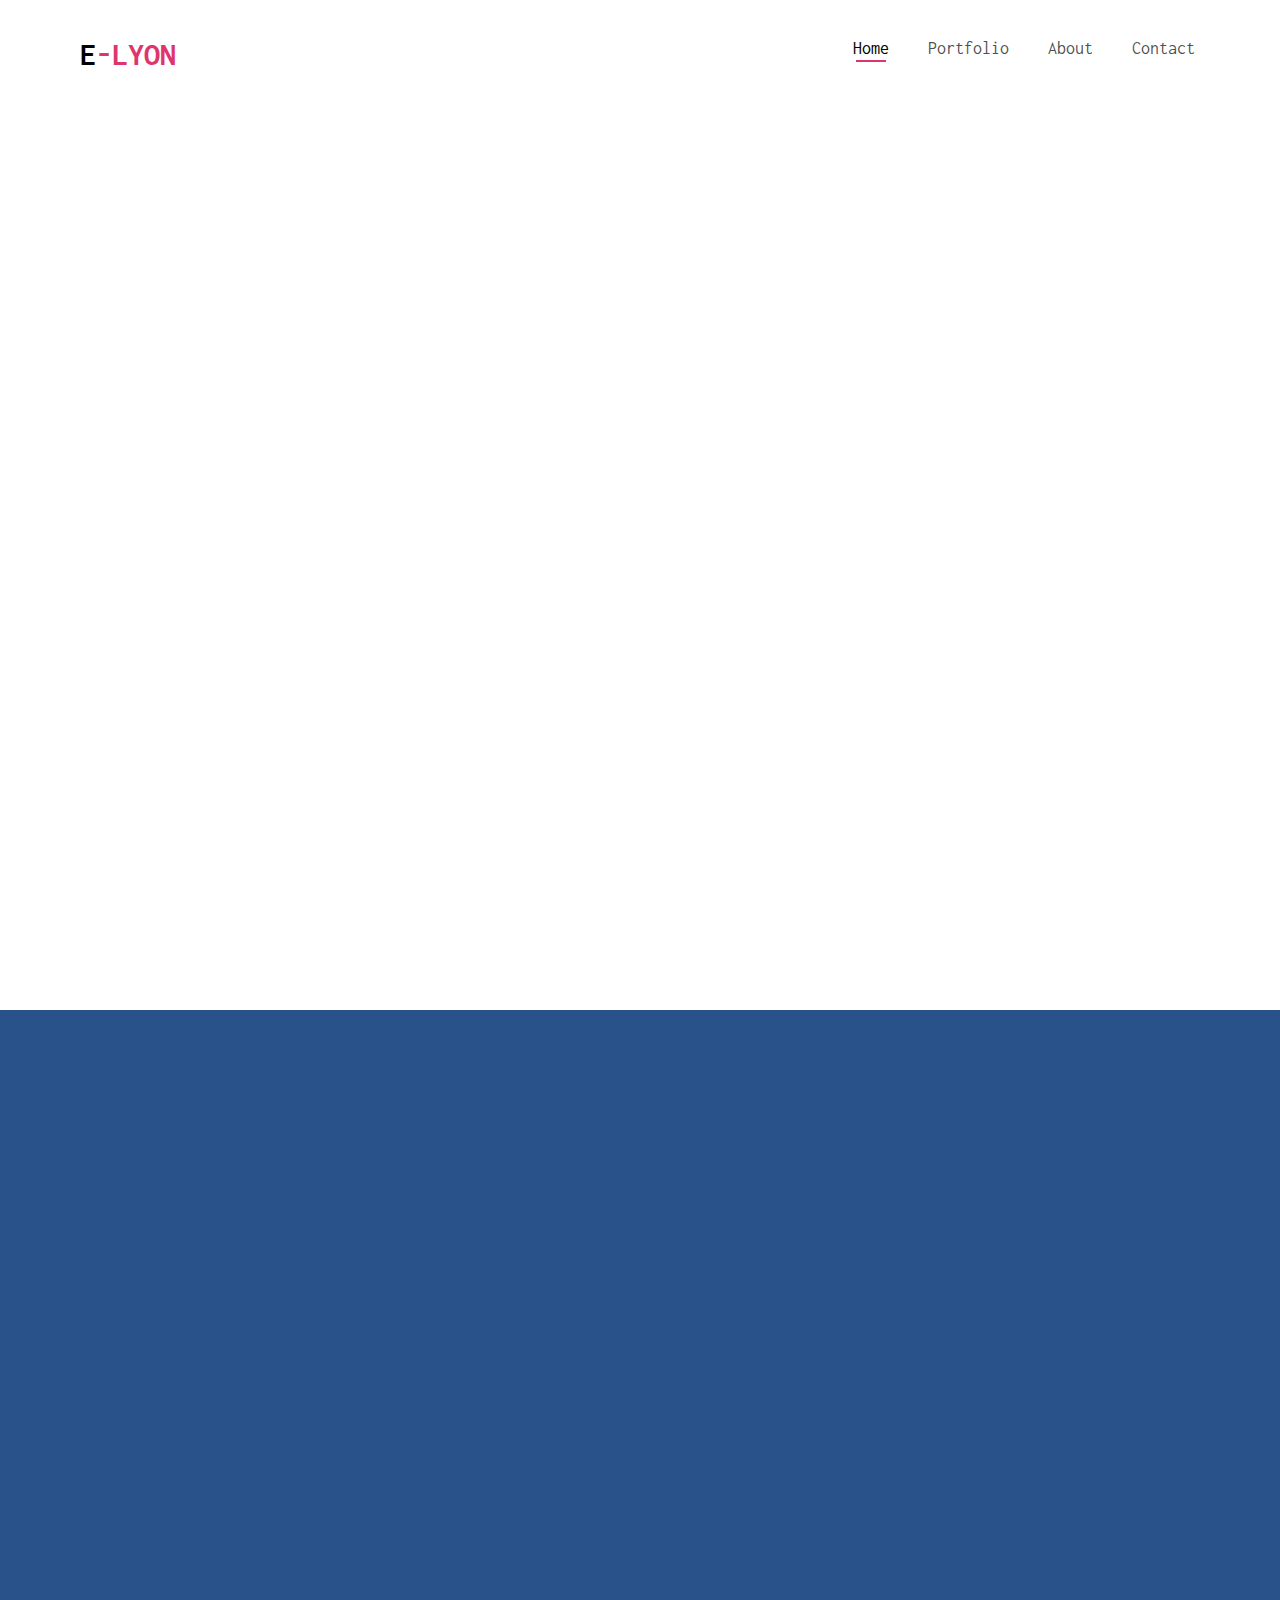
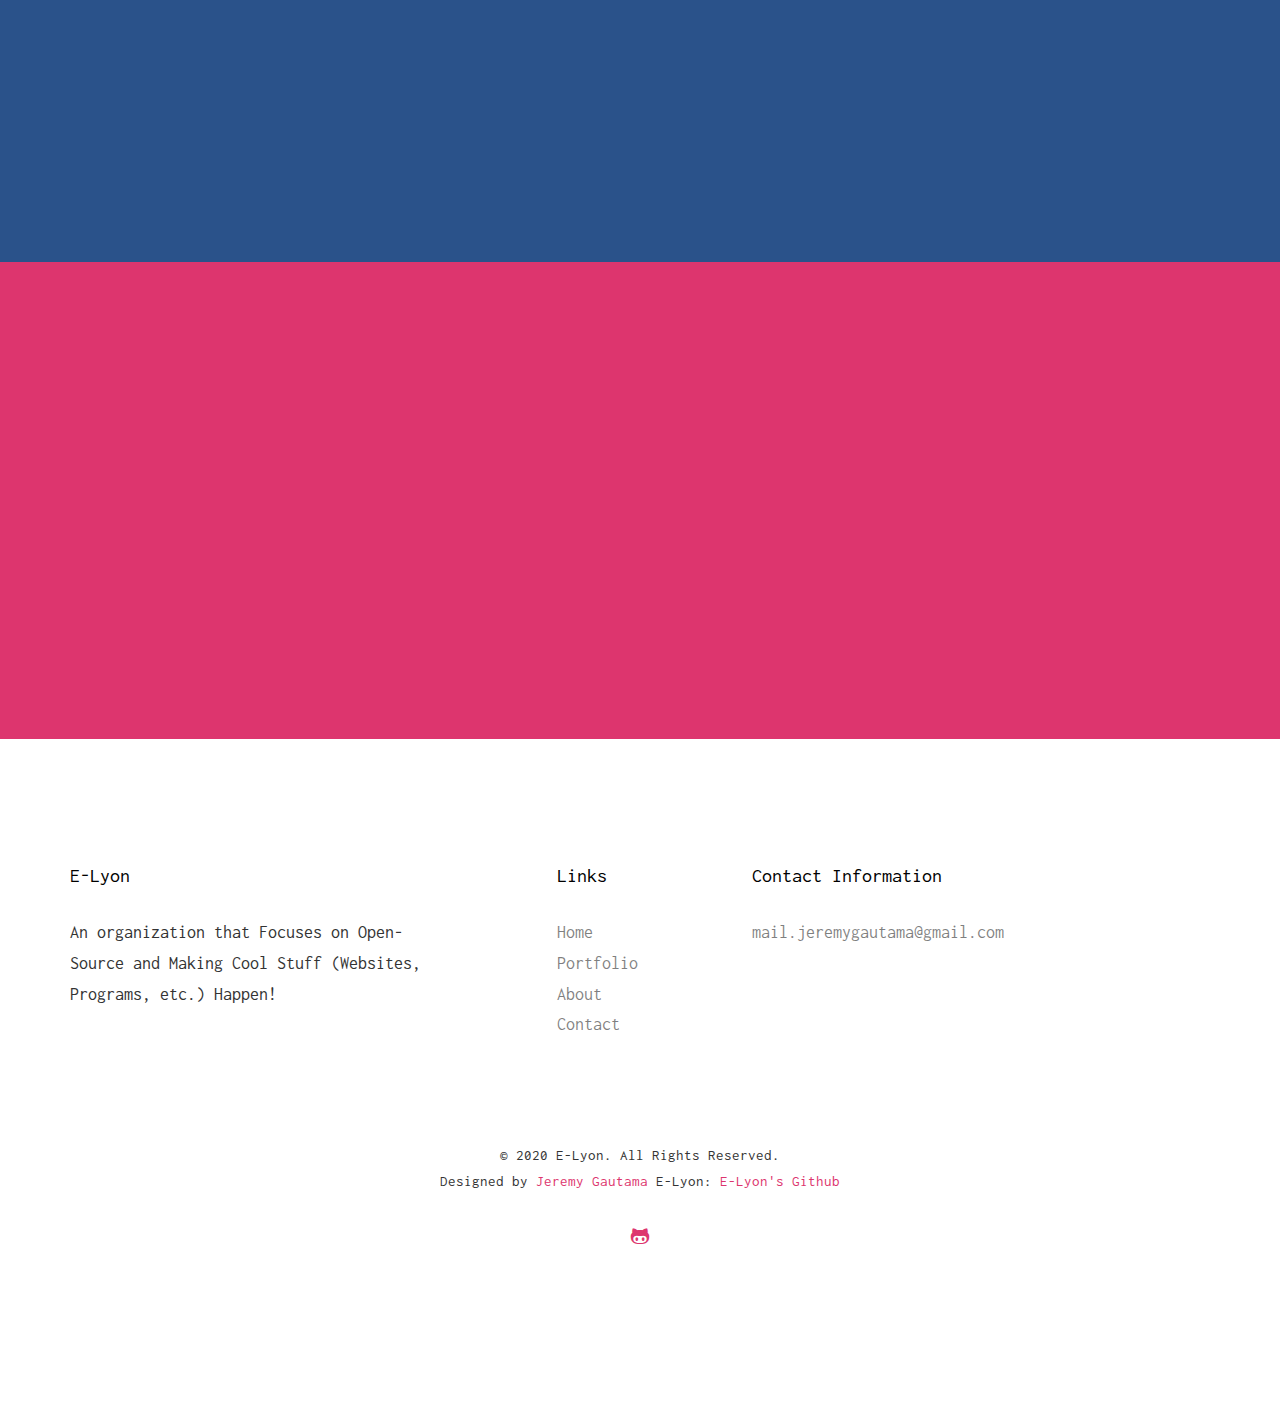
==== commit 8dc3ead9: "new" ====
--- a/index.html
+++ b/index.html
@@ -1,686 +1,433 @@
-<!DOCTYPE html>
-<html lang="en">
-
-<head>
-  <meta charset="utf-8">
-  <meta content="width=device-width, initial-scale=1.0" name="viewport">
-
-  <title>E-lyon</title>
-  <meta content="" name="description">
-  <meta content="" name="keywords">
-
-  <!-- Favicons -->
-  <link href="assets/img/favicon.png" rel="icon">
-  <link href="assets/img/apple-touch-icon.png" rel="apple-touch-icon">
-
-  <!-- Google Fonts -->
-  <link href="https://fonts.googleapis.com/css?family=Open+Sans:300,300i,400,400i,600,600i,700,700i|Raleway:300,300i,400,400i,600,600i,700,700i" rel="stylesheet">
-
-  <!-- Vendor CSS Files -->
-  <link href="assets/vendor/bootstrap/css/bootstrap.min.css" rel="stylesheet">
-  <link href="assets/vendor/icofont/icofont.min.css" rel="stylesheet">
-  <link href="assets/vendor/boxicons/css/boxicons.min.css" rel="stylesheet">
-  <link href="assets/vendor/venobox/venobox.css" rel="stylesheet">
-  <link href="assets/vendor/owl.carousel/assets/owl.carousel.min.css" rel="stylesheet">
-  <link href="assets/vendor/aos/aos.css" rel="stylesheet">
-
-  <!-- Template Main CSS File -->
-  <link href="assets/css/style.css" rel="stylesheet">
-
-</head>
-
-<body>
-
-  <!-- ======= Header ======= -->
-  <header id="header" class="fixed-top">
-    <div class="container-fluid d-flex">
-
-      <div class="logo mr-auto">
-        <!--<h1 class="text-light"><a href="index.html"><span>E-lyon</span></a></h1>-->
-        <!-- Uncomment below if you prefer to use an image logo -->
-        <a href="index.html"><img src="assets/img/favicon.png" alt="" class="img-fluid">E-Lyon</a>
-      </div>
-
-      <nav class="nav-menu d-none d-lg-block">
-        <ul>
-          <li class="active"><a href="index.html">Home</a></li>
-          <li><a href="#about">About Us</a></li>
-          <li><a href="#services">Services</a></li>
-          <li><a href="#portfolio">Portfolio</a></li>
-          <li><a href="#team">Team</a></li>
-          <li class="drop-down"><a href="">Drop Down</a>
-            <ul>
-              <li><a href="#">Drop Down 1</a></li>
-              <li class="drop-down"><a href="#">Drop Down 2</a>
-                <ul>
-                  <li><a href="#">Deep Drop Down 1</a></li>
-                  <li><a href="#">Deep Drop Down 2</a></li>
-                  <li><a href="#">Deep Drop Down 3</a></li>
-                  <li><a href="#">Deep Drop Down 4</a></li>
-                  <li><a href="#">Deep Drop Down 5</a></li>
-                </ul>
-              </li>
-              <li><a href="#">Drop Down 3</a></li>
-              <li><a href="#">Drop Down 4</a></li>
-              <li><a href="#">Drop Down 5</a></li>
-            </ul>
-          </li>
-          <li><a href="#contact">Contact Us</a></li>
-
-          <li class="get-started"><a href="#about">Get Started</a></li>
-        </ul>
-      </nav><!-- .nav-menu -->
-
-    </div>
-  </header><!-- End Header -->
-
-  <!-- ======= Hero Section ======= -->
-  <section id="hero" class="d-flex align-items-center">
-
-    <div class="container">
-      <div class="row">
-        <div class="col-lg-6 pt-5 pt-lg-0 order-2 order-lg-1">
-          <h1>Welcome to E-Lyon!</h1>
-          <h2>We are going to teach you how to make beautiful websites like this!</h2>
-          <a href="#about" class="btn-get-started scrollto">Get Started</a>
-        </div>
-        <div class="col-lg-6 order-1 order-lg-2 hero-img">
-          <img src="assets/img/hero-img.svg" class="img-fluid animated" alt="">
-        </div>
-      </div>
-    </div>
-
-  </section><!-- End Hero -->
-
-  <main id="main">
-
-    <!-- ======= About Section ======= -->
-    <section id="about" class="about">
-      <div class="container">
-
-        <div class="row justify-content-between">
-          <div class="col-lg-5 d-flex align-items-center justify-content-center about-img">
-            <img src="assets/img/about-img.svg" class="img-fluid" alt="" data-aos="zoom-in">
-          </div>
-          <div class="col-lg-6 pt-5 pt-lg-0">
-            <h3 data-aos="fade-up">Voluptatem dignissimos provident quasi</h3>
-            <p data-aos="fade-up" data-aos-delay="100">
-              Lorem ipsum dolor sit amet, consectetur adipiscing elit, sed do eiusmod tempor incididunt ut labore et dolore magna aliqua. Duis aute irure dolor in reprehenderit
-            </p>
-            <div class="row">
-              <div class="col-md-6" data-aos="fade-up" data-aos-delay="100">
-                <i class="bx bx-receipt"></i>
-                <h4>Corporis voluptates sit</h4>
-                <p>Consequuntur sunt aut quasi enim aliquam quae harum pariatur laboris nisi ut aliquip</p>
-              </div>
-              <div class="col-md-6" data-aos="fade-up" data-aos-delay="200">
-                <i class="bx bx-cube-alt"></i>
-                <h4>Ullamco laboris nisi</h4>
-                <p>Excepteur sint occaecat cupidatat non proident, sunt in culpa qui officia deserunt</p>
-              </div>
-            </div>
-          </div>
-        </div>
-
-      </div>
-    </section><!-- End About Section -->
-
-    <!-- ======= Services Section ======= -->
-    <section id="services" class="services section-bg">
-      <div class="container">
-
-        <div class="section-title" data-aos="fade-up">
-          <h2>Services</h2>
-          <p>Check out the great services we offer</p>
-        </div>
-
-        <div class="row">
-          <div class="col-md-6 col-lg-3 d-flex align-items-stretch" data-aos="zoom-in" data-aos-delay="100">
-            <div class="icon-box">
-              <div class="icon"><i class="bx bxl-dribbble"></i></div>
-              <h4 class="title"><a href="">Lorem Ipsum</a></h4>
-              <p class="description">Voluptatum deleniti atque corrupti quos dolores et quas molestias excepturi sint occaecati cupiditate</p>
-            </div>
-          </div>
-
-          <div class="col-md-6 col-lg-3 d-flex align-items-stretch" data-aos="zoom-in" data-aos-delay="200">
-            <div class="icon-box">
-              <div class="icon"><i class="bx bx-file"></i></div>
-              <h4 class="title"><a href="">Sed ut perspiciatis</a></h4>
-              <p class="description">Duis aute irure dolor in reprehenderit in voluptate velit esse cillum dolore eu fugiat nulla</p>
-            </div>
-          </div>
-
-          <div class="col-md-6 col-lg-3 d-flex align-items-stretch" data-aos="zoom-in" data-aos-delay="300">
-            <div class="icon-box">
-              <div class="icon"><i class="bx bx-tachometer"></i></div>
-              <h4 class="title"><a href="">Magni Dolores</a></h4>
-              <p class="description">Excepteur sint occaecat cupidatat non proident, sunt in culpa qui officia deserunt mollit anim</p>
-            </div>
-          </div>
-
-          <div class="col-md-6 col-lg-3 d-flex align-items-stretch" data-aos="zoom-in" data-aos-delay="400">
-            <div class="icon-box">
-              <div class="icon"><i class="bx bx-world"></i></div>
-              <h4 class="title"><a href="">Nemo Enim</a></h4>
-              <p class="description">At vero eos et accusamus et iusto odio dignissimos ducimus qui blanditiis praesentium voluptatum</p>
-            </div>
-          </div>
-
-        </div>
-
-      </div>
-    </section><!-- End Services Section -->
-
-    <!-- ======= Portfolio Section ======= -->
-    <section id="portfolio" class="portfolio">
-      <div class="container">
-
-        <div class="section-title" data-aos="fade-up">
-          <h2>Portfolio</h2>
-          <p>Check out our beautifull portfolio</p>
-        </div>
-
-        <div class="row" data-aos="fade-up" data-aos-delay="100">
-          <div class="col-lg-12">
-            <ul id="portfolio-flters">
-              <li data-filter="*" class="filter-active">All</li>
-              <li data-filter=".filter-app">App</li>
-              <li data-filter=".filter-card">Card</li>
-              <li data-filter=".filter-web">Web</li>
-            </ul>
-          </div>
-        </div>
-
-        <div class="row portfolio-container" data-aos="fade-up" data-aos-delay="200">
-
-          <div class="col-lg-4 col-md-6 portfolio-item filter-app">
-            <div class="portfolio-wrap">
-              <img src="assets/img/portfolio/portfolio-1.jpg" class="img-fluid" alt="">
-              <div class="portfolio-links">
-                <a href="assets/img/portfolio/portfolio-1.jpg" data-gall="portfolioGallery" class="venobox" title="App 1"><i class="icofont-plus-circle"></i></a>
-                <a href="portfolio-details.html" title="More Details"><i class="icofont-link"></i></a>
-              </div>
-              <div class="portfolio-info">
-                <h4>App 1</h4>
-                <p>App</p>
-              </div>
-            </div>
-          </div>
-
-          <div class="col-lg-4 col-md-6 portfolio-item filter-web">
-            <div class="portfolio-wrap">
-              <img src="assets/img/portfolio/portfolio-2.jpg" class="img-fluid" alt="">
-              <div class="portfolio-links">
-                <a href="assets/img/portfolio/portfolio-2.jpg" data-gall="portfolioGallery" class="venobox" title="Web 3"><i class="icofont-plus-circle"></i></a>
-                <a href="portfolio-details.html" title="More Details"><i class="icofont-link"></i></a>
-              </div>
-              <div class="portfolio-info">
-                <h4>Web 3</h4>
-                <p>Web</p>
-              </div>
-            </div>
-          </div>
-
-          <div class="col-lg-4 col-md-6 portfolio-item filter-app">
-            <div class="portfolio-wrap">
-              <img src="assets/img/portfolio/portfolio-3.jpg" class="img-fluid" alt="">
-              <div class="portfolio-links">
-                <a href="assets/img/portfolio/portfolio-3.jpg" data-gall="portfolioGallery" class="venobox" title="App 2"><i class="icofont-plus-circle"></i></a>
-                <a href="portfolio-details.html" title="More Details"><i class="icofont-link"></i></a>
-              </div>
-              <div class="portfolio-info">
-                <h4>App 2</h4>
-                <p>App</p>
-              </div>
-            </div>
-          </div>
-
-          <div class="col-lg-4 col-md-6 portfolio-item filter-card">
-            <div class="portfolio-wrap">
-              <img src="assets/img/portfolio/portfolio-4.jpg" class="img-fluid" alt="">
-              <div class="portfolio-links">
-                <a href="assets/img/portfolio/portfolio-4.jpg" data-gall="portfolioGallery" class="venobox" title="Card 2"><i class="icofont-plus-circle"></i></a>
-                <a href="portfolio-details.html" title="More Details"><i class="icofont-link"></i></a>
-              </div>
-              <div class="portfolio-info">
-                <h4>Card 2</h4>
-                <p>Card</p>
-              </div>
-            </div>
-          </div>
-
-          <div class="col-lg-4 col-md-6 portfolio-item filter-web">
-            <div class="portfolio-wrap">
-              <img src="assets/img/portfolio/portfolio-5.jpg" class="img-fluid" alt="">
-              <div class="portfolio-links">
-                <a href="assets/img/portfolio/portfolio-5.jpg" data-gall="portfolioGallery" class="venobox" title="Web 2"><i class="icofont-plus-circle"></i></a>
-                <a href="portfolio-details.html" title="More Details"><i class="icofont-link"></i></a>
-              </div>
-              <div class="portfolio-info">
-                <h4>Web 2</h4>
-                <p>Web</p>
-              </div>
-            </div>
-          </div>
-
-          <div class="col-lg-4 col-md-6 portfolio-item filter-app">
-            <div class="portfolio-wrap">
-              <img src="assets/img/portfolio/portfolio-6.jpg" class="img-fluid" alt="">
-              <div class="portfolio-links">
-                <a href="assets/img/portfolio/portfolio-6.jpg" data-gall="portfolioGallery" class="venobox" title="App 3"><i class="icofont-plus-circle"></i></a>
-                <a href="portfolio-details.html" title="More Details"><i class="icofont-link"></i></a>
-              </div>
-              <div class="portfolio-info">
-                <h4>App 3</h4>
-                <p>App</p>
-              </div>
-            </div>
-          </div>
-
-          <div class="col-lg-4 col-md-6 portfolio-item filter-card">
-            <div class="portfolio-wrap">
-              <img src="assets/img/portfolio/portfolio-7.jpg" class="img-fluid" alt="">
-              <div class="portfolio-links">
-                <a href="assets/img/portfolio/portfolio-7.jpg" data-gall="portfolioGallery" class="venobox" title="Card 1"><i class="icofont-plus-circle"></i></a>
-                <a href="portfolio-details.html" title="More Details"><i class="icofont-link"></i></a>
-              </div>
-              <div class="portfolio-info">
-                <h4>Card 1</h4>
-                <p>Card</p>
-              </div>
-            </div>
-          </div>
-
-          <div class="col-lg-4 col-md-6 portfolio-item filter-card">
-            <div class="portfolio-wrap">
-              <img src="assets/img/portfolio/portfolio-8.jpg" class="img-fluid" alt="">
-              <div class="portfolio-links">
-                <a href="assets/img/portfolio/portfolio-8.jpg" data-gall="portfolioGallery" class="venobox" title="Card 3"><i class="icofont-plus-circle"></i></a>
-                <a href="portfolio-details.html" title="More Details"><i class="icofont-link"></i></a>
-              </div>
-              <div class="portfolio-info">
-                <h4>Card 3</h4>
-                <p>Card</p>
-              </div>
-            </div>
-          </div>
-
-          <div class="col-lg-4 col-md-6 portfolio-item filter-web">
-            <div class="portfolio-wrap">
-              <img src="assets/img/portfolio/portfolio-9.jpg" class="img-fluid" alt="">
-              <div class="portfolio-links">
-                <a href="assets/img/portfolio/portfolio-9.jpg" data-gall="portfolioGallery" class="venobox" title="Web 3"><i class="icofont-plus-circle"></i></a>
-                <a href="portfolio-details.html" title="More Details"><i class="icofont-link"></i></a>
-              </div>
-              <div class="portfolio-info">
-                <h4>Web 3</h4>
-                <p>Web</p>
-              </div>
-            </div>
-          </div>
-
-        </div>
-
-      </div>
-    </section><!-- End Portfolio Section -->
-
-    <!-- ======= F.A.Q Section ======= -->
-    <section id="faq" class="faq section-bg">
-      <div class="container">
-
-        <div class="section-title" data-aos="fade-up">
-          <h2>F.A.Q</h2>
-          <p>Frequently Asked Questions</p>
-        </div>
-
-        <ul class="faq-list">
-
-          <li data-aos="fade-up" data-aos-delay="100">
-            <a data-toggle="collapse" class="" href="#faq1">Non consectetur a erat nam at lectus urna duis? <i class="icofont-simple-up"></i></a>
-            <div id="faq1" class="collapse show" data-parent=".faq-list">
-              <p>
-                Feugiat pretium nibh ipsum consequat. Tempus iaculis urna id volutpat lacus laoreet non curabitur gravida. Venenatis lectus magna fringilla urna porttitor rhoncus dolor purus non.
-              </p>
-            </div>
-          </li>
-
-          <li data-aos="fade-up" data-aos-delay="200">
-            <a data-toggle="collapse" href="#faq2" class="collapsed">Feugiat scelerisque varius morbi enim nunc faucibus a pellentesque? <i class="icofont-simple-up"></i></a>
-            <div id="faq2" class="collapse" data-parent=".faq-list">
-              <p>
-                Dolor sit amet consectetur adipiscing elit pellentesque habitant morbi. Id interdum velit laoreet id donec ultrices. Fringilla phasellus faucibus scelerisque eleifend donec pretium. Est pellentesque elit ullamcorper dignissim. Mauris ultrices eros in cursus turpis massa tincidunt dui.
-              </p>
-            </div>
-          </li>
-
-          <li data-aos="fade-up" data-aos-delay="300">
-            <a data-toggle="collapse" href="#faq3" class="collapsed">Dolor sit amet consectetur adipiscing elit pellentesque habitant morbi? <i class="icofont-simple-up"></i></a>
-            <div id="faq3" class="collapse" data-parent=".faq-list">
-              <p>
-                Eleifend mi in nulla posuere sollicitudin aliquam ultrices sagittis orci. Faucibus pulvinar elementum integer enim. Sem nulla pharetra diam sit amet nisl suscipit. Rutrum tellus pellentesque eu tincidunt. Lectus urna duis convallis convallis tellus. Urna molestie at elementum eu facilisis sed odio morbi quis
-              </p>
-            </div>
-          </li>
-
-          <li data-aos="fade-up" data-aos-delay="400">
-            <a data-toggle="collapse" href="#faq4" class="collapsed">Ac odio tempor orci dapibus. Aliquam eleifend mi in nulla? <i class="icofont-simple-up"></i></a>
-            <div id="faq4" class="collapse" data-parent=".faq-list">
-              <p>
-                Dolor sit amet consectetur adipiscing elit pellentesque habitant morbi. Id interdum velit laoreet id donec ultrices. Fringilla phasellus faucibus scelerisque eleifend donec pretium. Est pellentesque elit ullamcorper dignissim. Mauris ultrices eros in cursus turpis massa tincidunt dui.
-              </p>
-            </div>
-          </li>
-
-          <li data-aos="fade-up" data-aos-delay="500">
-            <a data-toggle="collapse" href="#faq5" class="collapsed">Tempus quam pellentesque nec nam aliquam sem et tortor consequat? <i class="icofont-simple-up"></i></a>
-            <div id="faq5" class="collapse" data-parent=".faq-list">
-              <p>
-                Molestie a iaculis at erat pellentesque adipiscing commodo. Dignissim suspendisse in est ante in. Nunc vel risus commodo viverra maecenas accumsan. Sit amet nisl suscipit adipiscing bibendum est. Purus gravida quis blandit turpis cursus in
-              </p>
-            </div>
-          </li>
-
-          <li data-aos="fade-up" data-aos-delay="600">
-            <a data-toggle="collapse" href="#faq6" class="collapsed">Tortor vitae purus faucibus ornare. Varius vel pharetra vel turpis nunc eget lorem dolor? <i class="icofont-simple-up"></i></a>
-            <div id="faq6" class="collapse" data-parent=".faq-list">
-              <p>
-                Laoreet sit amet cursus sit amet dictum sit amet justo. Mauris vitae ultricies leo integer malesuada nunc vel. Tincidunt eget nullam non nisi est sit amet. Turpis nunc eget lorem dolor sed. Ut venenatis tellus in metus vulputate eu scelerisque. Pellentesque diam volutpat commodo sed egestas egestas fringilla phasellus faucibus. Nibh tellus molestie nunc non blandit massa enim nec.
-              </p>
-            </div>
-          </li>
-
-        </ul>
-
-      </div>
-    </section><!-- End F.A.Q Section -->
-
-    <!-- ======= Team Section ======= -->
-    <section id="team" class="team">
-      <div class="container">
-
-        <div class="section-title" data-aos="fade-up">
-          <h2>Team</h2>
-          <p>Our team is always here to help</p>
-        </div>
-
-        <div class="row">
-
-          <div class="col-xl-3 col-lg-4 col-md-6" data-aos="zoom-in" data-aos-delay="100">
-            <div class="member">
-              <img src="assets/img/team/team-1.jpg" class="img-fluid" alt="">
-              <div class="member-info">
-                <div class="member-info-content">
-                  <h4>Walter White</h4>
-                  <span>Chief Executive Officer</span>
-                </div>
-                <div class="social">
-                  <a href=""><i class="icofont-twitter"></i></a>
-                  <a href=""><i class="icofont-facebook"></i></a>
-                  <a href=""><i class="icofont-instagram"></i></a>
-                  <a href=""><i class="icofont-linkedin"></i></a>
-                </div>
-              </div>
-            </div>
-          </div>
-
-          <div class="col-xl-3 col-lg-4 col-md-6" data-aos="zoom-in" data-aos-delay="200">
-            <div class="member">
-              <img src="assets/img/team/team-2.jpg" class="img-fluid" alt="">
-              <div class="member-info">
-                <div class="member-info-content">
-                  <h4>Sarah Jhonson</h4>
-                  <span>Product Manager</span>
-                </div>
-                <div class="social">
-                  <a href=""><i class="icofont-twitter"></i></a>
-                  <a href=""><i class="icofont-facebook"></i></a>
-                  <a href=""><i class="icofont-instagram"></i></a>
-                  <a href=""><i class="icofont-linkedin"></i></a>
-                </div>
-              </div>
-            </div>
-          </div>
-
-          <div class="col-xl-3 col-lg-4 col-md-6" data-aos="zoom-in" data-aos-delay="300">
-            <div class="member">
-              <img src="assets/img/team/team-3.jpg" class="img-fluid" alt="">
-              <div class="member-info">
-                <div class="member-info-content">
-                  <h4>William Anderson</h4>
-                  <span>CTO</span>
-                </div>
-                <div class="social">
-                  <a href=""><i class="icofont-twitter"></i></a>
-                  <a href=""><i class="icofont-facebook"></i></a>
-                  <a href=""><i class="icofont-instagram"></i></a>
-                  <a href=""><i class="icofont-linkedin"></i></a>
-                </div>
-              </div>
-            </div>
-          </div>
-
-          <div class="col-xl-3 col-lg-4 col-md-6" data-aos="zoom-in" data-aos-delay="400">
-            <div class="member">
-              <img src="assets/img/team/team-4.jpg" class="img-fluid" alt="">
-              <div class="member-info">
-                <div class="member-info-content">
-                  <h4>Amanda Jepson</h4>
-                  <span>Accountant</span>
-                </div>
-                <div class="social">
-                  <a href=""><i class="icofont-twitter"></i></a>
-                  <a href=""><i class="icofont-facebook"></i></a>
-                  <a href=""><i class="icofont-instagram"></i></a>
-                  <a href=""><i class="icofont-linkedin"></i></a>
-                </div>
-              </div>
-            </div>
-          </div>
-
-        </div>
-
-      </div>
-    </section><!-- End Team Section -->
-
-    <!-- ======= Clients Section ======= -->
-    <section id="clients" class="clients section-bg">
-      <div class="container">
-
-        <div class="section-title" data-aos="fade-up">
-          <h2>Clients</h2>
-          <p>They trusted us</p>
-        </div>
-
-        <div class="owl-carousel clients-carousel" data-aos="fade-up" data-aos-delay="100">
-          <img src="assets/img/clients/client-1.png" alt="">
-          <img src="assets/img/clients/client-2.png" alt="">
-          <img src="assets/img/clients/client-3.png" alt="">
-          <img src="assets/img/clients/client-4.png" alt="">
-          <img src="assets/img/clients/client-5.png" alt="">
-          <img src="assets/img/clients/client-6.png" alt="">
-          <img src="assets/img/clients/client-7.png" alt="">
-          <img src="assets/img/clients/client-8.png" alt="">
-        </div>
-
-      </div>
-    </section><!-- End Clients Section -->
-
-    <!-- ======= Contact Us Section ======= -->
-    <section id="contact" class="contact">
-      <div class="container">
-
-        <div class="section-title" data-aos="fade-up">
-          <h2>Contact Us</h2>
-          <p>Contact us the get started</p>
-        </div>
-
-        <div class="row">
-
-          <div class="col-lg-5 d-flex align-items-stretch" data-aos="fade-up" data-aos-delay="100">
-            <div class="info">
-              <div class="address">
-                <i class="icofont-google-map"></i>
-                <h4>Location:</h4>
-                <p>A108 Adam Street, New York, NY 535022</p>
-              </div>
-
-              <div class="email">
-                <i class="icofont-envelope"></i>
-                <h4>Email:</h4>
-                <p>info@example.com</p>
-              </div>
-
-              <div class="phone">
-                <i class="icofont-phone"></i>
-                <h4>Call:</h4>
-                <p>+1 5589 55488 55s</p>
-              </div>
-
-              <iframe src="https://www.google.com/maps/embed?pb=!1m14!1m8!1m3!1d12097.433213460943!2d-74.0062269!3d40.7101282!3m2!1i1024!2i768!4f13.1!3m3!1m2!1s0x0%3A0xb89d1fe6bc499443!2sDowntown+Conference+Center!5e0!3m2!1smk!2sbg!4v1539943755621" frameborder="0" style="border:0; width: 100%; height: 290px;" allowfullscreen></iframe>
-            </div>
-
-          </div>
-
-          <div class="col-lg-7 mt-5 mt-lg-0 d-flex align-items-stretch" data-aos="fade-up" data-aos-delay="200">
-            <form action="forms/contact.php" method="post" role="form" class="php-email-form">
-              <div class="form-row">
-                <div class="form-group col-md-6">
-                  <label for="name">Your Name</label>
-                  <input type="text" name="name" class="form-control" id="name" data-rule="minlen:4" data-msg="Please enter at least 4 chars" />
-                  <div class="validate"></div>
-                </div>
-                <div class="form-group col-md-6">
-                  <label for="name">Your Email</label>
-                  <input type="email" class="form-control" name="email" id="email" data-rule="email" data-msg="Please enter a valid email" />
-                  <div class="validate"></div>
-                </div>
-              </div>
-              <div class="form-group">
-                <label for="name">Subject</label>
-                <input type="text" class="form-control" name="subject" id="subject" data-rule="minlen:4" data-msg="Please enter at least 8 chars of subject" />
-                <div class="validate"></div>
-              </div>
-              <div class="form-group">
-                <label for="name">Message</label>
-                <textarea class="form-control" name="message" rows="10" data-rule="required" data-msg="Please write something for us"></textarea>
-                <div class="validate"></div>
-              </div>
-              <div class="mb-3">
-                <div class="loading">Loading</div>
-                <div class="error-message"></div>
-                <div class="sent-message">Your message has been sent. Thank you!</div>
-              </div>
-              <div class="text-center"><button type="submit">Send Message</button></div>
-            </form>
-          </div>
-
-        </div>
-
-      </div>
-    </section><!-- End Contact Us Section -->
-
-  </main><!-- End #main -->
-
-  <!-- ======= Footer ======= -->
-  <footer id="footer">
-
-    <div class="footer-newsletter" data-aos="fade-up">
-      <div class="container">
-        <div class="row justify-content-center">
-          <div class="col-lg-6">
-            <h4>Join Our Newsletter</h4>
-            <p>Tamen quem nulla quae legam multos aute sint culpa legam noster magna</p>
-            <form action="" method="post">
-              <input type="email" name="email"><input type="submit" value="Subscribe">
-            </form>
-          </div>
-        </div>
-      </div>
-    </div>
-
-    <div class="footer-top">
-      <div class="container">
-        <div class="row">
-
-          <div class="col-lg-3 col-md-6 footer-contact" data-aos="fade-up" data-aos-delay="100">
-            <h3>Ninestars</h3>
-            <p>
-              A108 Adam Street <br>
-              New York, NY 535022<br>
-              United States <br><br>
-              <strong>Phone:</strong> +1 5589 55488 55<br>
-              <strong>Email:</strong> info@example.com<br>
-            </p>
-          </div>
-
-          <div class="col-lg-3 col-md-6 footer-links" data-aos="fade-up" data-aos-delay="200">
-            <h4>Useful Links</h4>
-            <ul>
-              <li><i class="bx bx-chevron-right"></i> <a href="#">Home</a></li>
-              <li><i class="bx bx-chevron-right"></i> <a href="#">About us</a></li>
-              <li><i class="bx bx-chevron-right"></i> <a href="#">Services</a></li>
-              <li><i class="bx bx-chevron-right"></i> <a href="#">Terms of service</a></li>
-              <li><i class="bx bx-chevron-right"></i> <a href="#">Privacy policy</a></li>
-            </ul>
-          </div>
-
-          <div class="col-lg-3 col-md-6 footer-links" data-aos="fade-up" data-aos-delay="300">
-            <h4>Our Services</h4>
-            <ul>
-              <li><i class="bx bx-chevron-right"></i> <a href="#">Web Design</a></li>
-              <li><i class="bx bx-chevron-right"></i> <a href="#">Web Development</a></li>
-              <li><i class="bx bx-chevron-right"></i> <a href="#">Product Management</a></li>
-              <li><i class="bx bx-chevron-right"></i> <a href="#">Marketing</a></li>
-              <li><i class="bx bx-chevron-right"></i> <a href="#">Graphic Design</a></li>
-            </ul>
-          </div>
-
-          <div class="col-lg-3 col-md-6 footer-links" data-aos="fade-up" data-aos-delay="400">
-            <h4>Our Social Networks</h4>
-            <p>Cras fermentum odio eu feugiat lide par naso tierra videa magna derita valies</p>
-            <div class="social-links mt-3">
-              <a href="#" class="twitter"><i class="bx bxl-twitter"></i></a>
-              <a href="#" class="facebook"><i class="bx bxl-facebook"></i></a>
-              <a href="#" class="instagram"><i class="bx bxl-instagram"></i></a>
-              <a href="#" class="google-plus"><i class="bx bxl-skype"></i></a>
-              <a href="#" class="linkedin"><i class="bx bxl-linkedin"></i></a>
-            </div>
-          </div>
-
-        </div>
-      </div>
-    </div>
-
-    <div class="container py-4">
-      <div class="copyright">
-        &copy; Copyright <strong><span>Ninestars</span></strong>. All Rights Reserved
-      </div>
-      <div class="credits">
-        <!-- All the links in the footer should remain intact. -->
-        <!-- You can delete the links only if you purchased the pro version. -->
-        <!-- Licensing information: https://bootstrapmade.com/license/ -->
-        <!-- Purchase the pro version with working PHP/AJAX contact form: https://bootstrapmade.com/ninestars-free-bootstrap-3-theme-for-creative/ -->
-        Designed by <a href="https://bootstrapmade.com/">BootstrapMade</a>
-      </div>
-    </div>
-  </footer><!-- End Footer -->
-
-  <a href="#" class="back-to-top"><i class="icofont-simple-up"></i></a>
-
-  <!-- Vendor JS Files -->
-  <script src="assets/vendor/jquery/jquery.min.js"></script>
-  <script src="assets/vendor/bootstrap/js/bootstrap.bundle.min.js"></script>
-  <script src="assets/vendor/jquery.easing/jquery.easing.min.js"></script>
-  <script src="assets/vendor/php-email-form/validate.js"></script>
-  <script src="assets/vendor/isotope-layout/isotope.pkgd.min.js"></script>
-  <script src="assets/vendor/venobox/venobox.min.js"></script>
-  <script src="assets/vendor/owl.carousel/owl.carousel.min.js"></script>
-  <script src="assets/vendor/aos/aos.js"></script>
-
-  <!-- Template Main JS File -->
-  <script src="assets/js/main.js"></script>
-
-</body>
-
-</html>+<!DOCTYPE HTML>
+<html>
+	<head>
+	<meta charset="utf-8">
+	<meta http-equiv="X-UA-Compatible" content="IE=edge">
+	<title>E-Lyon</title>
+	<meta name="viewport" content="width=device-width, initial-scale=1">
+	<meta name="description" content="Free HTML5 Website Template by freehtml5.co" />
+	<meta name="keywords" content="free website templates, free html5, free template, free bootstrap, free website template, html5, css3, mobile first, responsive" />
+	<meta name="author" content="freehtml5.co" />
+
+  	<!-- Facebook and Twitter integration -->
+	<meta property="og:title" content=""/>
+	<meta property="og:image" content=""/>
+	<meta property="og:url" content=""/>
+	<meta property="og:site_name" content=""/>
+	<meta property="og:description" content=""/>
+	<meta name="twitter:title" content="" />
+	<meta name="twitter:image" content="" />
+	<meta name="twitter:url" content="" />
+	<meta name="twitter:card" content="" />
+
+	<!-- <link href="https://fonts.googleapis.com/css?family=Work+Sans:300,400,500,700,800" rel="stylesheet">	 -->
+	<link href="https://fonts.googleapis.com/css?family=Inconsolata:400,700" rel="stylesheet">
+	
+	<!-- Animate.css -->
+	<link rel="stylesheet" href="css/animate.css">
+	<!-- Icomoon Icon Fonts-->
+	<link rel="stylesheet" href="css/icomoon.css">
+	<!-- Bootstrap  -->
+	<link rel="stylesheet" href="css/bootstrap.css">
+	<!-- Flexslider  -->
+	<link rel="stylesheet" href="css/flexslider.css">
+
+	<!-- Theme style  -->
+	<link rel="stylesheet" href="css/style.css">
+
+	<!-- Modernizr JS -->
+	<script src="js/modernizr-2.6.2.min.js"></script>
+	<!-- FOR IE9 below -->
+	<!--[if lt IE 9]>
+	<script src="js/respond.min.js"></script>
+	<![endif]-->
+
+	</head>
+	<body>
+		
+	<div class="fh5co-loader"></div>
+	
+	<div id="page">
+	<nav class="fh5co-nav" role="navigation">
+		<div class="top-menu">
+			<div class="container">
+				<div class="row">
+					<div class="col-xs-2">
+						<div id="fh5co-logo"><a href="index.html">E<span>-LYON</span></a></div>
+					</div>
+					<div class="col-xs-10 text-right menu-1">
+						<ul>
+							<li class="active"><a href="index.html">Home</a></li>
+							<li><a href="portfolio.html">Portfolio</a></li>
+							<!--
+							<li class="has-dropdown">
+								<a href="blog.html">Blog</a>
+								<ul class="dropdown">
+									<li><a href="#">Web Design</a></li>
+									<li><a href="#">eCommerce</a></li>
+									<li><a href="#">Branding</a></li>
+									<li><a href="#">API</a></li>
+								</ul>
+							</li>
+							-->
+							<li><a href="about.html">About</a></li>
+							<li><a href="contact.html">Contact</a></li>
+							<!--
+							<li class="btn-cta"><a href="#"><span>Login</span></a></li>
+							-->
+						</ul>
+					</div>
+				</div>
+				
+			</div>
+		</div>
+	</nav>
+
+	<header id="fh5co-header" class="fh5co-cover js-fullheight" role="banner">
+		<div class="overlay"></div>
+		<div class="container">
+			<div class="row">
+				<div class="col-md-8 col-md-offset-2 text-center">
+					<div class="display-t js-fullheight">
+						<div class="display-tc js-fullheight animate-box" data-animate-effect="fadeIn">
+							<h1>Welcome to E-Lyon</h1>
+							<h2>An organization that focuses on open-source and making cool stuff (websites, programs, etc.) happen! Oh and by the way, make sure to check us out on github</h2>
+							<p><a class="btn btn-primary btn-lg btn-demo" href="https://github.com/e-lyon"></i> Github</a> <!--<a class="btn btn-primary btn-lg btn-learn">Learn More</a>--></p>
+						</div>
+					</div>
+				</div>
+			</div>
+		</div>
+	</header>
+
+	<!--=======YELLOW STUFF======
+	<div id="fh5co-features">
+		<div class="container">
+			<div class="services-padding">
+				<div class="row">
+					<div class="col-md-4 animate-box">
+						<div class="feature-left">
+							<span class="icon">
+								<i class="icon-hotairballoon"></i>
+							</span>
+							<div class="feature-copy">
+								<h3>Marketing</h3>
+								<p>Facilis ipsum reprehenderit nemo molestias. Aut cum mollitia reprehenderit.</p>
+								<p><a href="#">Learn More <i class="icon-arrow-right22"></i></a></p>
+							</div>
+						</div>
+					</div>
+
+					<div class="col-md-4 animate-box">
+						<div class="feature-left">
+							<span class="icon">
+								<i class="icon-search"></i>
+							</span>
+							<div class="feature-copy">
+								<h3>Search Engine</h3>
+								<p>Facilis ipsum reprehenderit nemo molestias. Aut cum mollitia reprehenderit.</p>
+								<p><a href="#">Learn More <i class="icon-arrow-right22"></i></a></p>
+							</div>
+						</div>
+
+					</div>
+					<div class="col-md-4 animate-box">
+						<div class="feature-left">
+							<span class="icon">
+								<i class="icon-wallet"></i>
+							</span>
+							<div class="feature-copy">
+								<h3>Earn Money</h3>
+								<p>Facilis ipsum reprehenderit nemo molestias. Aut cum mollitia reprehenderit.</p>
+								<p><a href="#">Learn More <i class="icon-arrow-right22"></i></a></p>
+							</div>
+						</div>
+					</div>
+				</div>
+
+
+				<div class="row">
+					<div class="col-md-4 animate-box">
+
+						<div class="feature-left">
+							<span class="icon">
+								<i class="icon-wine"></i>
+							</span>
+							<div class="feature-copy">
+								<h3>Entrepreneur</h3>
+								<p>Facilis ipsum reprehenderit nemo molestias. Aut cum mollitia reprehenderit.</p>
+								<p><a href="#">Learn More <i class="icon-arrow-right22"></i></a></p>
+							</div>
+						</div>
+
+					</div>
+
+					<div class="col-md-4 animate-box">
+						<div class="feature-left">
+							<span class="icon">
+								<i class="icon-genius"></i>
+							</span>
+							<div class="feature-copy">
+								<h3>Stragic Plan</h3>
+								<p>Facilis ipsum reprehenderit nemo molestias. Aut cum mollitia reprehenderit.</p>
+								<p><a href="#">Learn More <i class="icon-arrow-right22"></i></a></p>
+							</div>
+						</div>
+
+					</div>
+					<div class="col-md-4 animate-box">
+						<div class="feature-left">
+							<span class="icon">
+								<i class="icon-chat"></i>
+							</span>
+							<div class="feature-copy">
+								<h3>Support</h3>
+								<p>Facilis ipsum reprehenderit nemo molestias. Aut cum mollitia reprehenderit.</p>
+								<p><a href="#">Learn More <i class="icon-arrow-right22"></i></a></p>
+							</div>
+						</div>
+					</div>
+				</div>
+			</div>
+		</div>
+	</div>
+	END OF YELLOW STUFF========== -->
+
+	<!--BLAH BLAH WEIRD TALKS============
+	<div id="fh5co-wireframe">
+		<div class="container">
+			<div class="row animate-box">
+				<div class="col-md-8 col-md-offset-2 text-center fh5co-heading">
+					<h2>Wireframe Connects the Underlying Conceptual Structure</h2>
+				</div>
+			</div>
+			<div class="row">
+				<div class="col-md-5 animate-box">
+					<div class="user-frame">
+						<h3>Wireframe Connects the Underlying Conceptual Structure</h3>
+						<p>Far far away, behind the word mountains, far from the countries Vokalia and Consonantia, there live the blind texts far from the countries Vokalia and Consonantia, there live the blind texts. </p>
+						<span>Louie Jie Mahusay</span><br>
+						<small>CEO, Founder</small>
+					</div>
+				</div>
+				<div class="col-md-7 animate-box">
+					<p>Far far away, behind the word mountains, far from the countries Vokalia and Consonantia, there live the blind texts far from the countries Vokalia and Consonantia, there live the blind texts. </p>
+					<blockquote>
+						<p>Far far away, behind the word mountains, far from the countries Vokalia and Consonantia, there live the blind texts far from the countries Vokalia and Consonantia, there live the blind texts. </p>
+					</blockquote>
+					<p>Far far away, behind the word mountains, far from the countries Vokalia and Consonantia, there live the blind texts far from the countries Vokalia and Consonantia, there live the blind texts. far away, behind the word mountains, far from the countries Vokalia and Consonantia, there live the blind texts far from the countries Vokalia and Consonantia, there live the blind texts. </p>
+				</div>
+			</div>
+		</div>
+	</div>
+	END OF BLAH BLAH WEIRD TALKS======== -->
+
+	<div id="fh5co-slider">
+		<div class="container">
+			<div class="row">
+				<div class="col-md-6 animate-box">
+					<div class="heading">
+						<h2>Things that we'll help you accomplish</h2>
+						<p>Making cool websites in just a couple of meetings, Brainstorm ideas on your upcoming projects, Contribute to the open-source community, and much more!</p>
+					</div>
+				</div>
+				<div class="col-md-6 col-md-push-1 animate-box">
+					<aside id="fh5co-hero">
+					<div class="flexslider">
+						<ul class="slides">
+					   	<li style="background-image: url(images/bahasa.jpg);">
+					   		<div class="overlay-gradient"></div>
+					   		<div class="container-fluid">
+					   			<div class="row">
+						   			<div class="col-md-12 col-md-offset-0 col-md-pull-10 slider-text slider-text-bg">
+						   				<div class="slider-text-inner">
+						   					<div class="desc">
+													<h2>Examples</h2>
+													<p>
+														Check out The <a href="https://bahasalanguage.github.io">Bahasa Language's Website</a>
+													</p>
+						   					</div>
+						   				</div>
+						   			</div>
+						   		</div>
+					   		</div>
+					   	</li>
+					   	<li style="background-image: url(images/jeremywebsite.jpg);">
+					   		<div class="overlay-gradient"></div>
+					   		<div class="container-fluid">
+					   			<div class="row">
+						   			<div class="col-md-12 col-md-offset-0 col-md-pull-10 slider-text slider-text-bg">
+						   				<div class="slider-text-inner">
+						   					<div class="desc">
+													<h2>Examples</h2>
+													<p>
+														Check out <a href="https://bahasalanguage.github.io">Jeremy Gautama's Portfolio Website</a>
+													</p>
+						   					</div>
+						   				</div>
+						   			</div>
+						   		</div>
+					   		</div>
+					   	</li>	   	
+					  	</ul>
+				  	</div>
+				</aside>
+				</div>
+			</div>
+		</div>
+	</div>
+
+	<!-- RECENT POST==============
+	<div id="fh5co-blog">
+		<div class="container">
+			<div class="row animate-box">
+				<div class="col-md-8 col-md-offset-2 text-center fh5co-heading">
+					<h2>Recent Post</h2>
+					<p>Dignissimos asperiores vitae velit veniam totam fuga molestias accusamus alias autem provident. Odit ab aliquam dolor eius.</p>
+				</div>
+			</div>
+			<div class="row">
+				<div class="col-md-4">
+					<div class="fh5co-blog animate-box">
+						<a href="#" class="blog-bg" style="background-image: url(images/blog-1.jpg);"></a>
+						<div class="blog-text">
+							<span class="posted_on">Feb. 15th 2016</span>
+							<h3><a href="#">Photoshoot On The Street</a></h3>
+							<p>Far far away, behind the word mountains, far from the countries Vokalia and Consonantia, there live the blind texts.</p>
+							<ul class="stuff">
+								<li><i class="icon-heart2"></i>249</li>
+								<li><i class="icon-eye2"></i>1,308</li>
+								<li><a href="#">Read More<i class="icon-arrow-right22"></i></a></li>
+							</ul>
+						</div> 
+					</div>
+				</div>
+				<div class="col-md-4">
+					<div class="fh5co-blog animate-box">
+						<a href="#" class="blog-bg" style="background-image: url(images/blog-2.jpg);"></a>
+						<div class="blog-text">
+							<span class="posted_on">Feb. 15th 2016</span>
+							<h3><a href="#">Surfing at Philippines</a></h3>
+							<p>Far far away, behind the word mountains, far from the countries Vokalia and Consonantia, there live the blind texts.</p>
+							<ul class="stuff">
+								<li><i class="icon-heart2"></i>249</li>
+								<li><i class="icon-eye2"></i>1,308</li>
+								<li><a href="#">Read More<i class="icon-arrow-right22"></i></a></li>
+							</ul>
+						</div> 
+					</div>
+				</div>
+				<div class="col-md-4">
+					<div class="fh5co-blog animate-box">
+						<a href="#" class="blog-bg" style="background-image: url(images/blog-3.jpg);"></a>
+						<div class="blog-text">
+							<span class="posted_on">Feb. 15th 2016</span>
+							<h3><a href="#">Focus On Uderwater</a></h3>
+							<p>Far far away, behind the word mountains, far from the countries Vokalia and Consonantia, there live the blind texts.</p>
+							<ul class="stuff">
+								<li><i class="icon-heart2"></i>249</li>
+								<li><i class="icon-eye2"></i>1,308</li>
+								<li><a href="#">Read More<i class="icon-arrow-right22"></i></a></li>
+							</ul>
+						</div> 
+					</div>
+				</div>
+			</div>
+		</div>
+	</div>
+	END OF RECENT POST====== -->
+	
+
+	<div id="fh5co-started">
+		<div class="overlay"></div>
+		<div class="container">
+			<div class="row animate-box">
+				<div class="col-md-8 col-md-offset-2 text-center fh5co-heading">
+					<h2>Join Us!</h2>
+					<p>If you're interested, you can go ahead can contact us</p>
+					<p><a href="#" class="btn btn-default btn-lg">Contact Us</a></p>
+				</div>
+			</div>
+		</div>
+	</div>
+
+	<footer id="fh5co-footer" role="contentinfo">
+		<div class="container">
+			<div class="row row-pb-md">
+				<div class="col-md-4 fh5co-widget">
+					<h4>E-Lyon</h4>
+					<p>An organization that Focuses on Open-Source and Making Cool Stuff (Websites, Programs, etc.) Happen!</p>
+				</div>
+				<div class="col-md-2 col-md-push-1 fh5co-widget">
+					<h4>Links</h4>
+					<ul class="fh5co-footer-links">
+						<li><a href="index.html">Home</a></li>
+						<li><a href="portfolio.html">Portfolio</a></li>
+						<li><a href="about.html">About</a></li>
+						<li><a href="contact.html">Contact</a></li>
+					</ul>
+				</div>
+				<!--
+				<div class="col-md-2 col-md-push-1 fh5co-widget">
+					<h4>Categories</h4>
+					<ul class="fh5co-footer-links">
+						<li><a href="#">Landing Page</a></li>
+						<li><a href="#">Real Estate</a></li>
+						<li><a href="#">Personal</a></li>
+						<li><a href="#">Business</a></li>
+						<li><a href="#">e-Commerce</a></li>
+					</ul>
+				</div>
+				-->
+
+				<div class="col-md-4 col-md-push-1 fh5co-widget">
+					<h4>Contact Information</h4>
+					<ul class="fh5co-footer-links">
+						<!--
+						<li>198 West 21th Street, <br> Suite 721 New York NY 10016</li>
+						<li><a href="tel://1234567920">+ 1235 2355 98</a></li>
+						-->
+						<li><a href="mailto:mail.jeremygautama@gmail.com">mail.jeremygautama@gmail.com</a></li>
+					</ul>
+				</div>
+
+			</div>
+
+			<div class="row copyright">
+				<div class="col-md-12 text-center">
+					<p>
+						<small class="block">&copy; 2020 E-Lyon. All Rights Reserved.</small> 
+						<small class="block">Designed by <a href="https://jeremygautama.github.io" target="_blank">Jeremy Gautama</a> E-Lyon: <a href="https://github.com/e-lyon" target="_blank">E-Lyon's Github</a></small>
+					</p>
+					<p>
+						<ul class="fh5co-social-icons">
+							<li><a href="https://github.com/e-lyon"><i class="icon-github"></i></a></li>
+						</ul>
+					</p>
+				</div>
+			</div>
+
+		</div>
+	</footer>
+	</div>
+
+	<div class="gototop js-top">
+		<a href="#" class="js-gotop"><i class="icon-arrow-up22"></i></a>
+	</div>
+	
+	<!-- jQuery -->
+	<script src="js/jquery.min.js"></script>
+	<!-- jQuery Easing -->
+	<script src="js/jquery.easing.1.3.js"></script>
+	<!-- Bootstrap -->
+	<script src="js/bootstrap.min.js"></script>
+	<!-- Waypoints -->
+	<script src="js/jquery.waypoints.min.js"></script>
+	<!-- Flexslider -->
+	<script src="js/jquery.flexslider-min.js"></script>
+	<!-- Main -->
+	<script src="js/main.js"></script>
+
+	</body>
+</html>
+
--- a/css/icomoon.css
+++ b/css/icomoon.css
@@ -0,0 +1,3135 @@
+@font-face {
+    font-family: 'icomoon';
+    src:    url('fonts/icomoon.eot?1oniuf');
+    src:    url('fonts/icomoon.eot?1oniuf#iefix') format('embedded-opentype'),
+        url('fonts/icomoon.ttf?1oniuf') format('truetype'),
+        url('fonts/icomoon.woff?1oniuf') format('woff'),
+        url('fonts/icomoon.svg?1oniuf#icomoon') format('svg');
+    font-weight: normal;
+    font-style: normal;
+}
+
+[class^="icon-"], [class*=" icon-"] {
+    /* use !important to prevent issues with browser extensions that change fonts */
+    font-family: 'icomoon' !important;
+    speak: none;
+    font-style: normal;
+    font-weight: normal;
+    font-variant: normal;
+    text-transform: none;
+    line-height: 1;
+
+    /* Better Font Rendering =========== */
+    -webkit-font-smoothing: antialiased;
+    -moz-osx-font-smoothing: grayscale;
+}
+
+.icon-mobile:before {
+    content: "\e000";
+}
+.icon-laptop:before {
+    content: "\e001";
+}
+.icon-desktop:before {
+    content: "\e002";
+}
+.icon-tablet:before {
+    content: "\e003";
+}
+.icon-phone:before {
+    content: "\e004";
+}
+.icon-document:before {
+    content: "\e005";
+}
+.icon-documents:before {
+    content: "\e006";
+}
+.icon-search:before {
+    content: "\e007";
+}
+.icon-clipboard:before {
+    content: "\e008";
+}
+.icon-newspaper:before {
+    content: "\e009";
+}
+.icon-notebook:before {
+    content: "\e00a";
+}
+.icon-book-open:before {
+    content: "\e00b";
+}
+.icon-browser:before {
+    content: "\e00c";
+}
+.icon-calendar:before {
+    content: "\e00d";
+}
+.icon-presentation:before {
+    content: "\e00e";
+}
+.icon-picture:before {
+    content: "\e00f";
+}
+.icon-pictures:before {
+    content: "\e010";
+}
+.icon-video:before {
+    content: "\e011";
+}
+.icon-camera:before {
+    content: "\e012";
+}
+.icon-printer:before {
+    content: "\e013";
+}
+.icon-toolbox:before {
+    content: "\e014";
+}
+.icon-briefcase:before {
+    content: "\e015";
+}
+.icon-wallet:before {
+    content: "\e016";
+}
+.icon-gift:before {
+    content: "\e017";
+}
+.icon-bargraph:before {
+    content: "\e018";
+}
+.icon-grid:before {
+    content: "\e019";
+}
+.icon-expand:before {
+    content: "\e01a";
+}
+.icon-focus:before {
+    content: "\e01b";
+}
+.icon-edit:before {
+    content: "\e01c";
+}
+.icon-adjustments:before {
+    content: "\e01d";
+}
+.icon-ribbon:before {
+    content: "\e01e";
+}
+.icon-hourglass:before {
+    content: "\e01f";
+}
+.icon-lock:before {
+    content: "\e020";
+}
+.icon-megaphone:before {
+    content: "\e021";
+}
+.icon-shield:before {
+    content: "\e022";
+}
+.icon-trophy:before {
+    content: "\e023";
+}
+.icon-flag:before {
+    content: "\e024";
+}
+.icon-map:before {
+    content: "\e025";
+}
+.icon-puzzle:before {
+    content: "\e026";
+}
+.icon-basket:before {
+    content: "\e027";
+}
+.icon-envelope:before {
+    content: "\e028";
+}
+.icon-streetsign:before {
+    content: "\e029";
+}
+.icon-telescope:before {
+    content: "\e02a";
+}
+.icon-gears:before {
+    content: "\e02b";
+}
+.icon-key:before {
+    content: "\e02c";
+}
+.icon-paperclip:before {
+    content: "\e02d";
+}
+.icon-attachment:before {
+    content: "\e02e";
+}
+.icon-pricetags:before {
+    content: "\e02f";
+}
+.icon-lightbulb:before {
+    content: "\e030";
+}
+.icon-layers:before {
+    content: "\e031";
+}
+.icon-pencil:before {
+    content: "\e032";
+}
+.icon-tools:before {
+    content: "\e033";
+}
+.icon-tools-2:before {
+    content: "\e034";
+}
+.icon-scissors:before {
+    content: "\e035";
+}
+.icon-paintbrush:before {
+    content: "\e036";
+}
+.icon-magnifying-glass:before {
+    content: "\e037";
+}
+.icon-circle-compass:before {
+    content: "\e038";
+}
+.icon-linegraph:before {
+    content: "\e039";
+}
+.icon-mic:before {
+    content: "\e03a";
+}
+.icon-strategy:before {
+    content: "\e03b";
+}
+.icon-beaker:before {
+    content: "\e03c";
+}
+.icon-caution:before {
+    content: "\e03d";
+}
+.icon-recycle:before {
+    content: "\e03e";
+}
+.icon-anchor:before {
+    content: "\e03f";
+}
+.icon-profile-male:before {
+    content: "\e040";
+}
+.icon-profile-female:before {
+    content: "\e041";
+}
+.icon-bike:before {
+    content: "\e042";
+}
+.icon-wine:before {
+    content: "\e043";
+}
+.icon-hotairballoon:before {
+    content: "\e044";
+}
+.icon-globe:before {
+    content: "\e045";
+}
+.icon-genius:before {
+    content: "\e046";
+}
+.icon-map-pin:before {
+    content: "\e047";
+}
+.icon-dial:before {
+    content: "\e048";
+}
+.icon-chat:before {
+    content: "\e049";
+}
+.icon-heart:before {
+    content: "\e04a";
+}
+.icon-cloud:before {
+    content: "\e04b";
+}
+.icon-upload:before {
+    content: "\e04c";
+}
+.icon-download:before {
+    content: "\e04d";
+}
+.icon-target:before {
+    content: "\e04e";
+}
+.icon-hazardous:before {
+    content: "\e04f";
+}
+.icon-piechart:before {
+    content: "\e050";
+}
+.icon-speedometer:before {
+    content: "\e051";
+}
+.icon-global:before {
+    content: "\e052";
+}
+.icon-compass:before {
+    content: "\e053";
+}
+.icon-lifesaver:before {
+    content: "\e054";
+}
+.icon-clock:before {
+    content: "\e055";
+}
+.icon-aperture:before {
+    content: "\e056";
+}
+.icon-quote:before {
+    content: "\e057";
+}
+.icon-scope:before {
+    content: "\e058";
+}
+.icon-alarmclock:before {
+    content: "\e059";
+}
+.icon-refresh:before {
+    content: "\e05a";
+}
+.icon-happy:before {
+    content: "\e05b";
+}
+.icon-sad:before {
+    content: "\e05c";
+}
+.icon-facebook:before {
+    content: "\e05d";
+}
+.icon-twitter:before {
+    content: "\e05e";
+}
+.icon-googleplus:before {
+    content: "\e05f";
+}
+.icon-rss:before {
+    content: "\e060";
+}
+.icon-tumblr:before {
+    content: "\e061";
+}
+.icon-linkedin:before {
+    content: "\e062";
+}
+.icon-dribbble:before {
+    content: "\e063";
+}
+.icon-box2:before {
+    content: "\ea82";
+}
+.icon-write:before {
+    content: "\ea83";
+}
+.icon-clock2:before {
+    content: "\ea84";
+}
+.icon-reply2:before {
+    content: "\ea85";
+}
+.icon-reply-all2:before {
+    content: "\ea86";
+}
+.icon-forward2:before {
+    content: "\ea87";
+}
+.icon-flag2:before {
+    content: "\ea88";
+}
+.icon-search2:before {
+    content: "\ea89";
+}
+.icon-trash2:before {
+    content: "\ea8a";
+}
+.icon-envelope2:before {
+    content: "\ea8b";
+}
+.icon-bubble:before {
+    content: "\ea8c";
+}
+.icon-bubbles:before {
+    content: "\ea8d";
+}
+.icon-user2:before {
+    content: "\ea8e";
+}
+.icon-users2:before {
+    content: "\ea8f";
+}
+.icon-cloud2:before {
+    content: "\ea90";
+}
+.icon-download2:before {
+    content: "\ea91";
+}
+.icon-upload2:before {
+    content: "\ea92";
+}
+.icon-rain:before {
+    content: "\ea93";
+}
+.icon-sun:before {
+    content: "\ea94";
+}
+.icon-moon2:before {
+    content: "\ea95";
+}
+.icon-bell2:before {
+    content: "\ea96";
+}
+.icon-folder2:before {
+    content: "\ea97";
+}
+.icon-pin2:before {
+    content: "\ea98";
+}
+.icon-sound2:before {
+    content: "\ea99";
+}
+.icon-microphone:before {
+    content: "\ea9a";
+}
+.icon-camera2:before {
+    content: "\ea9b";
+}
+.icon-image2:before {
+    content: "\ea9c";
+}
+.icon-cog2:before {
+    content: "\ea9d";
+}
+.icon-calendar2:before {
+    content: "\ea9e";
+}
+.icon-book2:before {
+    content: "\ea9f";
+}
+.icon-map-marker:before {
+    content: "\eaa0";
+}
+.icon-store:before {
+    content: "\eaa1";
+}
+.icon-support:before {
+    content: "\eaa2";
+}
+.icon-tag2:before {
+    content: "\eaa3";
+}
+.icon-heart2:before {
+    content: "\eaa4";
+}
+.icon-video-camera:before {
+    content: "\eaa5";
+}
+.icon-trophy2:before {
+    content: "\eaa6";
+}
+.icon-cart:before {
+    content: "\eaa7";
+}
+.icon-eye2:before {
+    content: "\eaa8";
+}
+.icon-cancel:before {
+    content: "\eaa9";
+}
+.icon-chart:before {
+    content: "\eaaa";
+}
+.icon-target2:before {
+    content: "\eaab";
+}
+.icon-printer2:before {
+    content: "\eaac";
+}
+.icon-location2:before {
+    content: "\eaad";
+}
+.icon-bookmark2:before {
+    content: "\eaae";
+}
+.icon-monitor:before {
+    content: "\eaaf";
+}
+.icon-cross2:before {
+    content: "\eab0";
+}
+.icon-plus2:before {
+    content: "\eab1";
+}
+.icon-left:before {
+    content: "\eab2";
+}
+.icon-up:before {
+    content: "\eab3";
+}
+.icon-browser2:before {
+    content: "\eab4";
+}
+.icon-windows:before {
+    content: "\eab5";
+}
+.icon-switch2:before {
+    content: "\eab6";
+}
+.icon-dashboard:before {
+    content: "\eab7";
+}
+.icon-play:before {
+    content: "\eab8";
+}
+.icon-fast-forward:before {
+    content: "\eab9";
+}
+.icon-next:before {
+    content: "\eaba";
+}
+.icon-refresh2:before {
+    content: "\eabb";
+}
+.icon-film:before {
+    content: "\eabc";
+}
+.icon-home2:before {
+    content: "\eabd";
+}
+.icon-add-to-list:before {
+    content: "\e901";
+}
+.icon-classic-computer:before {
+    content: "\e902";
+}
+.icon-controller-fast-backward:before {
+    content: "\e903";
+}
+.icon-creative-commons-attribution:before {
+    content: "\e904";
+}
+.icon-creative-commons-noderivs:before {
+    content: "\e905";
+}
+.icon-creative-commons-noncommercial-eu:before {
+    content: "\e906";
+}
+.icon-creative-commons-noncommercial-us:before {
+    content: "\e907";
+}
+.icon-creative-commons-public-domain:before {
+    content: "\e908";
+}
+.icon-creative-commons-remix:before {
+    content: "\e909";
+}
+.icon-creative-commons-share:before {
+    content: "\e90a";
+}
+.icon-creative-commons-sharealike:before {
+    content: "\e90b";
+}
+.icon-creative-commons:before {
+    content: "\e90c";
+}
+.icon-document-landscape:before {
+    content: "\e90d";
+}
+.icon-remove-user:before {
+    content: "\e90e";
+}
+.icon-warning:before {
+    content: "\e90f";
+}
+.icon-arrow-bold-down:before {
+    content: "\e910";
+}
+.icon-arrow-bold-left:before {
+    content: "\e911";
+}
+.icon-arrow-bold-right:before {
+    content: "\e912";
+}
+.icon-arrow-bold-up:before {
+    content: "\e913";
+}
+.icon-arrow-down:before {
+    content: "\e914";
+}
+.icon-arrow-left:before {
+    content: "\e915";
+}
+.icon-arrow-long-down:before {
+    content: "\e916";
+}
+.icon-arrow-long-left:before {
+    content: "\e917";
+}
+.icon-arrow-long-right:before {
+    content: "\e918";
+}
+.icon-arrow-long-up:before {
+    content: "\e919";
+}
+.icon-arrow-right:before {
+    content: "\e91a";
+}
+.icon-arrow-up:before {
+    content: "\e91b";
+}
+.icon-arrow-with-circle-down:before {
+    content: "\e91c";
+}
+.icon-arrow-with-circle-left:before {
+    content: "\e91d";
+}
+.icon-arrow-with-circle-right:before {
+    content: "\e91e";
+}
+.icon-arrow-with-circle-up:before {
+    content: "\e91f";
+}
+.icon-bookmark:before {
+    content: "\e920";
+}
+.icon-bookmarks:before {
+    content: "\e921";
+}
+.icon-chevron-down:before {
+    content: "\e922";
+}
+.icon-chevron-left:before {
+    content: "\e923";
+}
+.icon-chevron-right:before {
+    content: "\e924";
+}
+.icon-chevron-small-down:before {
+    content: "\e925";
+}
+.icon-chevron-small-left:before {
+    content: "\e926";
+}
+.icon-chevron-small-right:before {
+    content: "\e927";
+}
+.icon-chevron-small-up:before {
+    content: "\e928";
+}
+.icon-chevron-thin-down:before {
+    content: "\e929";
+}
+.icon-chevron-thin-left:before {
+    content: "\e92a";
+}
+.icon-chevron-thin-right:before {
+    content: "\e92b";
+}
+.icon-chevron-thin-up:before {
+    content: "\e92c";
+}
+.icon-chevron-up:before {
+    content: "\e92d";
+}
+.icon-chevron-with-circle-down:before {
+    content: "\e92e";
+}
+.icon-chevron-with-circle-left:before {
+    content: "\e92f";
+}
+.icon-chevron-with-circle-right:before {
+    content: "\e930";
+}
+.icon-chevron-with-circle-up:before {
+    content: "\e931";
+}
+.icon-cloud3:before {
+    content: "\e932";
+}
+.icon-controller-fast-forward:before {
+    content: "\e933";
+}
+.icon-controller-jump-to-start:before {
+    content: "\e934";
+}
+.icon-controller-next:before {
+    content: "\e935";
+}
+.icon-controller-paus:before {
+    content: "\e936";
+}
+.icon-controller-play:before {
+    content: "\e937";
+}
+.icon-controller-record:before {
+    content: "\e938";
+}
+.icon-controller-stop:before {
+    content: "\e939";
+}
+.icon-controller-volume:before {
+    content: "\e93a";
+}
+.icon-dot-single:before {
+    content: "\e93b";
+}
+.icon-dots-three-horizontal:before {
+    content: "\e93c";
+}
+.icon-dots-three-vertical:before {
+    content: "\e93d";
+}
+.icon-dots-two-horizontal:before {
+    content: "\e93e";
+}
+.icon-dots-two-vertical:before {
+    content: "\e93f";
+}
+.icon-download3:before {
+    content: "\e940";
+}
+.icon-emoji-flirt:before {
+    content: "\e941";
+}
+.icon-flow-branch:before {
+    content: "\e942";
+}
+.icon-flow-cascade:before {
+    content: "\e943";
+}
+.icon-flow-line:before {
+    content: "\e944";
+}
+.icon-flow-parallel:before {
+    content: "\e945";
+}
+.icon-flow-tree:before {
+    content: "\e946";
+}
+.icon-install:before {
+    content: "\e947";
+}
+.icon-layers2:before {
+    content: "\e948";
+}
+.icon-open-book:before {
+    content: "\e949";
+}
+.icon-resize-100:before {
+    content: "\e94a";
+}
+.icon-resize-full-screen:before {
+    content: "\e94b";
+}
+.icon-save:before {
+    content: "\e94c";
+}
+.icon-select-arrows:before {
+    content: "\e94d";
+}
+.icon-sound-mute:before {
+    content: "\e94e";
+}
+.icon-sound:before {
+    content: "\e94f";
+}
+.icon-trash:before {
+    content: "\e950";
+}
+.icon-triangle-down:before {
+    content: "\e951";
+}
+.icon-triangle-left:before {
+    content: "\e952";
+}
+.icon-triangle-right:before {
+    content: "\e953";
+}
+.icon-triangle-up:before {
+    content: "\e954";
+}
+.icon-uninstall:before {
+    content: "\e955";
+}
+.icon-upload-to-cloud:before {
+    content: "\e956";
+}
+.icon-upload3:before {
+    content: "\e957";
+}
+.icon-add-user:before {
+    content: "\e958";
+}
+.icon-address:before {
+    content: "\e959";
+}
+.icon-adjust:before {
+    content: "\e95a";
+}
+.icon-air:before {
+    content: "\e95b";
+}
+.icon-aircraft-landing:before {
+    content: "\e95c";
+}
+.icon-aircraft-take-off:before {
+    content: "\e95d";
+}
+.icon-aircraft:before {
+    content: "\e95e";
+}
+.icon-align-bottom:before {
+    content: "\e95f";
+}
+.icon-align-horizontal-middle:before {
+    content: "\e960";
+}
+.icon-align-left:before {
+    content: "\e961";
+}
+.icon-align-right:before {
+    content: "\e962";
+}
+.icon-align-top:before {
+    content: "\e963";
+}
+.icon-align-vertical-middle:before {
+    content: "\e964";
+}
+.icon-archive:before {
+    content: "\e965";
+}
+.icon-area-graph:before {
+    content: "\e966";
+}
+.icon-attachment2:before {
+    content: "\e967";
+}
+.icon-awareness-ribbon:before {
+    content: "\e968";
+}
+.icon-back-in-time:before {
+    content: "\e969";
+}
+.icon-back:before {
+    content: "\e96a";
+}
+.icon-bar-graph:before {
+    content: "\e96b";
+}
+.icon-battery:before {
+    content: "\e96c";
+}
+.icon-beamed-note:before {
+    content: "\e96d";
+}
+.icon-bell:before {
+    content: "\e96e";
+}
+.icon-blackboard:before {
+    content: "\e96f";
+}
+.icon-block:before {
+    content: "\e970";
+}
+.icon-book:before {
+    content: "\e971";
+}
+.icon-bowl:before {
+    content: "\e972";
+}
+.icon-box:before {
+    content: "\e973";
+}
+.icon-briefcase2:before {
+    content: "\e974";
+}
+.icon-browser3:before {
+    content: "\e975";
+}
+.icon-brush:before {
+    content: "\e976";
+}
+.icon-bucket:before {
+    content: "\e977";
+}
+.icon-cake:before {
+    content: "\e978";
+}
+.icon-calculator:before {
+    content: "\e979";
+}
+.icon-calendar3:before {
+    content: "\e97a";
+}
+.icon-camera3:before {
+    content: "\e97b";
+}
+.icon-ccw:before {
+    content: "\e97c";
+}
+.icon-chat2:before {
+    content: "\e97d";
+}
+.icon-check:before {
+    content: "\e97e";
+}
+.icon-circle-with-cross:before {
+    content: "\e97f";
+}
+.icon-circle-with-minus:before {
+    content: "\e980";
+}
+.icon-circle-with-plus:before {
+    content: "\e981";
+}
+.icon-circle:before {
+    content: "\e982";
+}
+.icon-circular-graph:before {
+    content: "\e983";
+}
+.icon-clapperboard:before {
+    content: "\e984";
+}
+.icon-clipboard2:before {
+    content: "\e985";
+}
+.icon-clock3:before {
+    content: "\e986";
+}
+.icon-code:before {
+    content: "\e987";
+}
+.icon-cog:before {
+    content: "\e988";
+}
+.icon-colours:before {
+    content: "\e989";
+}
+.icon-compass2:before {
+    content: "\e98a";
+}
+.icon-copy:before {
+    content: "\e98b";
+}
+.icon-credit-card:before {
+    content: "\e98c";
+}
+.icon-credit:before {
+    content: "\e98d";
+}
+.icon-cross:before {
+    content: "\e98e";
+}
+.icon-cup:before {
+    content: "\e98f";
+}
+.icon-cw:before {
+    content: "\e990";
+}
+.icon-cycle:before {
+    content: "\e991";
+}
+.icon-database:before {
+    content: "\e992";
+}
+.icon-dial-pad:before {
+    content: "\e993";
+}
+.icon-direction:before {
+    content: "\e994";
+}
+.icon-document2:before {
+    content: "\e995";
+}
+.icon-documents2:before {
+    content: "\e996";
+}
+.icon-drink:before {
+    content: "\e997";
+}
+.icon-drive:before {
+    content: "\e998";
+}
+.icon-drop:before {
+    content: "\e999";
+}
+.icon-edit2:before {
+    content: "\e99a";
+}
+.icon-email:before {
+    content: "\e99b";
+}
+.icon-emoji-happy:before {
+    content: "\e99c";
+}
+.icon-emoji-neutral:before {
+    content: "\e99d";
+}
+.icon-emoji-sad:before {
+    content: "\e99e";
+}
+.icon-erase:before {
+    content: "\e99f";
+}
+.icon-eraser:before {
+    content: "\e9a0";
+}
+.icon-export:before {
+    content: "\e9a1";
+}
+.icon-eye:before {
+    content: "\e9a2";
+}
+.icon-feather:before {
+    content: "\e9a3";
+}
+.icon-flag3:before {
+    content: "\e9a4";
+}
+.icon-flash:before {
+    content: "\e9a5";
+}
+.icon-flashlight:before {
+    content: "\e9a6";
+}
+.icon-flat-brush:before {
+    content: "\e9a7";
+}
+.icon-folder-images:before {
+    content: "\e9a8";
+}
+.icon-folder-music:before {
+    content: "\e9a9";
+}
+.icon-folder-video:before {
+    content: "\e9aa";
+}
+.icon-folder:before {
+    content: "\e9ab";
+}
+.icon-forward:before {
+    content: "\e9ac";
+}
+.icon-funnel:before {
+    content: "\e9ad";
+}
+.icon-game-controller:before {
+    content: "\e9ae";
+}
+.icon-gauge:before {
+    content: "\e9af";
+}
+.icon-globe2:before {
+    content: "\e9b0";
+}
+.icon-graduation-cap:before {
+    content: "\e9b1";
+}
+.icon-grid2:before {
+    content: "\e9b2";
+}
+.icon-hair-cross:before {
+    content: "\e9b3";
+}
+.icon-hand:before {
+    content: "\e9b4";
+}
+.icon-heart-outlined:before {
+    content: "\e9b5";
+}
+.icon-heart3:before {
+    content: "\e9b6";
+}
+.icon-help-with-circle:before {
+    content: "\e9b7";
+}
+.icon-help:before {
+    content: "\e9b8";
+}
+.icon-home:before {
+    content: "\e9b9";
+}
+.icon-hour-glass:before {
+    content: "\e9ba";
+}
+.icon-image-inverted:before {
+    content: "\e9bb";
+}
+.icon-image:before {
+    content: "\e9bc";
+}
+.icon-images:before {
+    content: "\e9bd";
+}
+.icon-inbox:before {
+    content: "\e9be";
+}
+.icon-infinity:before {
+    content: "\e9bf";
+}
+.icon-info-with-circle:before {
+    content: "\e9c0";
+}
+.icon-info:before {
+    content: "\e9c1";
+}
+.icon-key2:before {
+    content: "\e9c2";
+}
+.icon-keyboard:before {
+    content: "\e9c3";
+}
+.icon-lab-flask:before {
+    content: "\e9c4";
+}
+.icon-landline:before {
+    content: "\e9c5";
+}
+.icon-language:before {
+    content: "\e9c6";
+}
+.icon-laptop2:before {
+    content: "\e9c7";
+}
+.icon-leaf:before {
+    content: "\e9c8";
+}
+.icon-level-down:before {
+    content: "\e9c9";
+}
+.icon-level-up:before {
+    content: "\e9ca";
+}
+.icon-lifebuoy:before {
+    content: "\e9cb";
+}
+.icon-light-bulb:before {
+    content: "\e9cc";
+}
+.icon-light-down:before {
+    content: "\e9cd";
+}
+.icon-light-up:before {
+    content: "\e9ce";
+}
+.icon-line-graph:before {
+    content: "\e9cf";
+}
+.icon-link:before {
+    content: "\e9d0";
+}
+.icon-list:before {
+    content: "\e9d1";
+}
+.icon-location-pin:before {
+    content: "\e9d2";
+}
+.icon-location:before {
+    content: "\e9d3";
+}
+.icon-lock-open:before {
+    content: "\e9d4";
+}
+.icon-lock2:before {
+    content: "\e9d5";
+}
+.icon-log-out:before {
+    content: "\e9d6";
+}
+.icon-login:before {
+    content: "\e9d7";
+}
+.icon-loop:before {
+    content: "\e9d8";
+}
+.icon-magnet:before {
+    content: "\e9d9";
+}
+.icon-magnifying-glass2:before {
+    content: "\e9da";
+}
+.icon-mail:before {
+    content: "\e9db";
+}
+.icon-man:before {
+    content: "\e9dc";
+}
+.icon-map2:before {
+    content: "\e9dd";
+}
+.icon-mask:before {
+    content: "\e9de";
+}
+.icon-medal:before {
+    content: "\e9df";
+}
+.icon-megaphone2:before {
+    content: "\e9e0";
+}
+.icon-menu:before {
+    content: "\e9e1";
+}
+.icon-message:before {
+    content: "\e9e2";
+}
+.icon-mic2:before {
+    content: "\e9e3";
+}
+.icon-minus:before {
+    content: "\e9e4";
+}
+.icon-mobile2:before {
+    content: "\e9e5";
+}
+.icon-modern-mic:before {
+    content: "\e9e6";
+}
+.icon-moon:before {
+    content: "\e9e7";
+}
+.icon-mouse:before {
+    content: "\e9e8";
+}
+.icon-music:before {
+    content: "\e9e9";
+}
+.icon-network:before {
+    content: "\e9ea";
+}
+.icon-new-message:before {
+    content: "\e9eb";
+}
+.icon-new:before {
+    content: "\e9ec";
+}
+.icon-news:before {
+    content: "\e9ed";
+}
+.icon-note:before {
+    content: "\e9ee";
+}
+.icon-notification:before {
+    content: "\e9ef";
+}
+.icon-old-mobile:before {
+    content: "\e9f0";
+}
+.icon-old-phone:before {
+    content: "\e9f1";
+}
+.icon-palette:before {
+    content: "\e9f2";
+}
+.icon-paper-plane:before {
+    content: "\e9f3";
+}
+.icon-pencil2:before {
+    content: "\e9f4";
+}
+.icon-phone2:before {
+    content: "\e9f5";
+}
+.icon-pie-chart:before {
+    content: "\e9f6";
+}
+.icon-pin:before {
+    content: "\e9f7";
+}
+.icon-plus:before {
+    content: "\e9f8";
+}
+.icon-popup:before {
+    content: "\e9f9";
+}
+.icon-power-plug:before {
+    content: "\e9fa";
+}
+.icon-price-ribbon:before {
+    content: "\e9fb";
+}
+.icon-price-tag:before {
+    content: "\e9fc";
+}
+.icon-print:before {
+    content: "\e9fd";
+}
+.icon-progress-empty:before {
+    content: "\e9fe";
+}
+.icon-progress-full:before {
+    content: "\e9ff";
+}
+.icon-progress-one:before {
+    content: "\ea00";
+}
+.icon-progress-two:before {
+    content: "\ea01";
+}
+.icon-publish:before {
+    content: "\ea02";
+}
+.icon-quote2:before {
+    content: "\ea03";
+}
+.icon-radio:before {
+    content: "\ea04";
+}
+.icon-reply-all:before {
+    content: "\ea05";
+}
+.icon-reply:before {
+    content: "\ea06";
+}
+.icon-retweet:before {
+    content: "\ea07";
+}
+.icon-rocket:before {
+    content: "\ea08";
+}
+.icon-round-brush:before {
+    content: "\ea09";
+}
+.icon-rss2:before {
+    content: "\ea0a";
+}
+.icon-ruler:before {
+    content: "\ea0b";
+}
+.icon-scissors2:before {
+    content: "\ea0c";
+}
+.icon-share-alternitive:before {
+    content: "\ea0d";
+}
+.icon-share:before {
+    content: "\ea0e";
+}
+.icon-shareable:before {
+    content: "\ea0f";
+}
+.icon-shield2:before {
+    content: "\ea10";
+}
+.icon-shop:before {
+    content: "\ea11";
+}
+.icon-shopping-bag:before {
+    content: "\ea12";
+}
+.icon-shopping-basket:before {
+    content: "\ea13";
+}
+.icon-shopping-cart:before {
+    content: "\ea14";
+}
+.icon-shuffle:before {
+    content: "\ea15";
+}
+.icon-signal:before {
+    content: "\ea16";
+}
+.icon-sound-mix:before {
+    content: "\ea17";
+}
+.icon-sports-club:before {
+    content: "\ea18";
+}
+.icon-spreadsheet:before {
+    content: "\ea19";
+}
+.icon-squared-cross:before {
+    content: "\ea1a";
+}
+.icon-squared-minus:before {
+    content: "\ea1b";
+}
+.icon-squared-plus:before {
+    content: "\ea1c";
+}
+.icon-star-outlined:before {
+    content: "\ea1d";
+}
+.icon-star:before {
+    content: "\ea1e";
+}
+.icon-stopwatch:before {
+    content: "\ea1f";
+}
+.icon-suitcase:before {
+    content: "\ea20";
+}
+.icon-swap:before {
+    content: "\ea21";
+}
+.icon-sweden:before {
+    content: "\ea22";
+}
+.icon-switch:before {
+    content: "\ea23";
+}
+.icon-tablet2:before {
+    content: "\ea24";
+}
+.icon-tag:before {
+    content: "\ea25";
+}
+.icon-text-document-inverted:before {
+    content: "\ea26";
+}
+.icon-text-document:before {
+    content: "\ea27";
+}
+.icon-text:before {
+    content: "\ea28";
+}
+.icon-thermometer:before {
+    content: "\ea29";
+}
+.icon-thumbs-down:before {
+    content: "\ea2a";
+}
+.icon-thumbs-up:before {
+    content: "\ea2b";
+}
+.icon-thunder-cloud:before {
+    content: "\ea2c";
+}
+.icon-ticket:before {
+    content: "\ea2d";
+}
+.icon-time-slot:before {
+    content: "\ea2e";
+}
+.icon-tools2:before {
+    content: "\ea2f";
+}
+.icon-traffic-cone:before {
+    content: "\ea30";
+}
+.icon-tree:before {
+    content: "\ea31";
+}
+.icon-trophy3:before {
+    content: "\ea32";
+}
+.icon-tv:before {
+    content: "\ea33";
+}
+.icon-typing:before {
+    content: "\ea34";
+}
+.icon-unread:before {
+    content: "\ea35";
+}
+.icon-untag:before {
+    content: "\ea36";
+}
+.icon-user:before {
+    content: "\ea37";
+}
+.icon-users:before {
+    content: "\ea38";
+}
+.icon-v-card:before {
+    content: "\ea39";
+}
+.icon-video2:before {
+    content: "\ea3a";
+}
+.icon-vinyl:before {
+    content: "\ea3b";
+}
+.icon-voicemail:before {
+    content: "\ea3c";
+}
+.icon-wallet2:before {
+    content: "\ea3d";
+}
+.icon-water:before {
+    content: "\ea3e";
+}
+.icon-500px-with-circle:before {
+    content: "\ea3f";
+}
+.icon-500px:before {
+    content: "\ea40";
+}
+.icon-basecamp:before {
+    content: "\ea41";
+}
+.icon-behance:before {
+    content: "\ea42";
+}
+.icon-creative-cloud:before {
+    content: "\ea43";
+}
+.icon-dropbox:before {
+    content: "\ea44";
+}
+.icon-evernote:before {
+    content: "\ea45";
+}
+.icon-flattr:before {
+    content: "\ea46";
+}
+.icon-foursquare:before {
+    content: "\ea47";
+}
+.icon-google-drive:before {
+    content: "\ea48";
+}
+.icon-google-hangouts:before {
+    content: "\ea49";
+}
+.icon-grooveshark:before {
+    content: "\ea4a";
+}
+.icon-icloud:before {
+    content: "\ea4b";
+}
+.icon-mixi:before {
+    content: "\ea4c";
+}
+.icon-onedrive:before {
+    content: "\ea4d";
+}
+.icon-paypal:before {
+    content: "\ea4e";
+}
+.icon-picasa:before {
+    content: "\ea4f";
+}
+.icon-qq:before {
+    content: "\ea50";
+}
+.icon-rdio-with-circle:before {
+    content: "\ea51";
+}
+.icon-renren:before {
+    content: "\ea52";
+}
+.icon-scribd:before {
+    content: "\ea53";
+}
+.icon-sina-weibo:before {
+    content: "\ea54";
+}
+.icon-skype-with-circle:before {
+    content: "\ea55";
+}
+.icon-skype:before {
+    content: "\ea56";
+}
+.icon-slideshare:before {
+    content: "\ea57";
+}
+.icon-smashing:before {
+    content: "\ea58";
+}
+.icon-soundcloud:before {
+    content: "\ea59";
+}
+.icon-spotify-with-circle:before {
+    content: "\ea5a";
+}
+.icon-spotify:before {
+    content: "\ea5b";
+}
+.icon-swarm:before {
+    content: "\ea5c";
+}
+.icon-vine-with-circle:before {
+    content: "\ea5d";
+}
+.icon-vine:before {
+    content: "\ea5e";
+}
+.icon-vk-alternitive:before {
+    content: "\ea5f";
+}
+.icon-vk-with-circle:before {
+    content: "\ea60";
+}
+.icon-vk:before {
+    content: "\ea61";
+}
+.icon-xing-with-circle:before {
+    content: "\ea62";
+}
+.icon-xing:before {
+    content: "\ea63";
+}
+.icon-yelp:before {
+    content: "\ea64";
+}
+.icon-dribbble-with-circle:before {
+    content: "\ea65";
+}
+.icon-dribbble2:before {
+    content: "\ea66";
+}
+.icon-facebook-with-circle:before {
+    content: "\ea67";
+}
+.icon-facebook2:before {
+    content: "\ea68";
+}
+.icon-flickr-with-circle:before {
+    content: "\ea69";
+}
+.icon-flickr:before {
+    content: "\ea6a";
+}
+.icon-github-with-circle:before {
+    content: "\ea6b";
+}
+.icon-github:before {
+    content: "\ea6c";
+}
+.icon-google-with-circle:before {
+    content: "\ea6d";
+}
+.icon-google:before {
+    content: "\ea6e";
+}
+.icon-instagram-with-circle:before {
+    content: "\ea6f";
+}
+.icon-instagram:before {
+    content: "\ea70";
+}
+.icon-lastfm-with-circle:before {
+    content: "\ea71";
+}
+.icon-lastfm:before {
+    content: "\ea72";
+}
+.icon-linkedin-with-circle:before {
+    content: "\ea73";
+}
+.icon-linkedin2:before {
+    content: "\ea74";
+}
+.icon-pinterest-with-circle:before {
+    content: "\ea75";
+}
+.icon-pinterest:before {
+    content: "\ea76";
+}
+.icon-rdio:before {
+    content: "\ea77";
+}
+.icon-stumbleupon-with-circle:before {
+    content: "\ea78";
+}
+.icon-stumbleupon:before {
+    content: "\ea79";
+}
+.icon-tumblr-with-circle:before {
+    content: "\ea7a";
+}
+.icon-tumblr2:before {
+    content: "\ea7b";
+}
+.icon-twitter-with-circle:before {
+    content: "\ea7c";
+}
+.icon-twitter2:before {
+    content: "\ea7d";
+}
+.icon-vimeo-with-circle:before {
+    content: "\ea7e";
+}
+.icon-vimeo:before {
+    content: "\ea7f";
+}
+.icon-youtube-with-circle:before {
+    content: "\ea80";
+}
+.icon-youtube:before {
+    content: "\ea81";
+}
+.icon-home3:before {
+    content: "\eabe";
+}
+.icon-home22:before {
+    content: "\eabf";
+}
+.icon-home32:before {
+    content: "\eac0";
+}
+.icon-office:before {
+    content: "\eac1";
+}
+.icon-newspaper2:before {
+    content: "\eac2";
+}
+.icon-pencil3:before {
+    content: "\eac3";
+}
+.icon-pencil22:before {
+    content: "\eac4";
+}
+.icon-quill:before {
+    content: "\eac5";
+}
+.icon-pen:before {
+    content: "\eac6";
+}
+.icon-blog:before {
+    content: "\eac7";
+}
+.icon-eyedropper:before {
+    content: "\eac8";
+}
+.icon-droplet:before {
+    content: "\eac9";
+}
+.icon-paint-format:before {
+    content: "\eaca";
+}
+.icon-image3:before {
+    content: "\eacb";
+}
+.icon-images2:before {
+    content: "\eacc";
+}
+.icon-camera4:before {
+    content: "\eacd";
+}
+.icon-headphones:before {
+    content: "\eace";
+}
+.icon-music2:before {
+    content: "\eacf";
+}
+.icon-play2:before {
+    content: "\ead0";
+}
+.icon-film2:before {
+    content: "\ead1";
+}
+.icon-video-camera2:before {
+    content: "\ead2";
+}
+.icon-dice:before {
+    content: "\ead3";
+}
+.icon-pacman:before {
+    content: "\ead4";
+}
+.icon-spades:before {
+    content: "\ead5";
+}
+.icon-clubs:before {
+    content: "\ead6";
+}
+.icon-diamonds:before {
+    content: "\ead7";
+}
+.icon-bullhorn:before {
+    content: "\ead8";
+}
+.icon-connection:before {
+    content: "\ead9";
+}
+.icon-podcast:before {
+    content: "\eada";
+}
+.icon-feed:before {
+    content: "\eadb";
+}
+.icon-mic3:before {
+    content: "\eadc";
+}
+.icon-book3:before {
+    content: "\eadd";
+}
+.icon-books:before {
+    content: "\eade";
+}
+.icon-library:before {
+    content: "\eadf";
+}
+.icon-file-text:before {
+    content: "\eae0";
+}
+.icon-profile:before {
+    content: "\eae1";
+}
+.icon-file-empty:before {
+    content: "\eae2";
+}
+.icon-files-empty:before {
+    content: "\eae3";
+}
+.icon-file-text2:before {
+    content: "\eae4";
+}
+.icon-file-picture:before {
+    content: "\eae5";
+}
+.icon-file-music:before {
+    content: "\eae6";
+}
+.icon-file-play:before {
+    content: "\eae7";
+}
+.icon-file-video:before {
+    content: "\eae8";
+}
+.icon-file-zip:before {
+    content: "\eae9";
+}
+.icon-copy2:before {
+    content: "\eaea";
+}
+.icon-paste:before {
+    content: "\eaeb";
+}
+.icon-stack:before {
+    content: "\eaec";
+}
+.icon-folder3:before {
+    content: "\eaed";
+}
+.icon-folder-open:before {
+    content: "\eaee";
+}
+.icon-folder-plus:before {
+    content: "\eaef";
+}
+.icon-folder-minus:before {
+    content: "\eaf0";
+}
+.icon-folder-download:before {
+    content: "\eaf1";
+}
+.icon-folder-upload:before {
+    content: "\eaf2";
+}
+.icon-price-tag2:before {
+    content: "\eaf3";
+}
+.icon-price-tags:before {
+    content: "\eaf4";
+}
+.icon-barcode:before {
+    content: "\eaf5";
+}
+.icon-qrcode:before {
+    content: "\eaf6";
+}
+.icon-ticket2:before {
+    content: "\eaf7";
+}
+.icon-cart2:before {
+    content: "\eaf8";
+}
+.icon-coin-dollar:before {
+    content: "\eaf9";
+}
+.icon-coin-euro:before {
+    content: "\eafa";
+}
+.icon-coin-pound:before {
+    content: "\eafb";
+}
+.icon-coin-yen:before {
+    content: "\eafc";
+}
+.icon-credit-card2:before {
+    content: "\eafd";
+}
+.icon-calculator2:before {
+    content: "\eafe";
+}
+.icon-lifebuoy2:before {
+    content: "\eaff";
+}
+.icon-phone3:before {
+    content: "\eb00";
+}
+.icon-phone-hang-up:before {
+    content: "\eb01";
+}
+.icon-address-book:before {
+    content: "\eb02";
+}
+.icon-envelop:before {
+    content: "\eb03";
+}
+.icon-pushpin:before {
+    content: "\eb04";
+}
+.icon-location3:before {
+    content: "\eb05";
+}
+.icon-location22:before {
+    content: "\eb06";
+}
+.icon-compass3:before {
+    content: "\eb07";
+}
+.icon-compass22:before {
+    content: "\eb08";
+}
+.icon-map3:before {
+    content: "\eb09";
+}
+.icon-map22:before {
+    content: "\eb0a";
+}
+.icon-history:before {
+    content: "\eb0b";
+}
+.icon-clock4:before {
+    content: "\eb0c";
+}
+.icon-clock22:before {
+    content: "\eb0d";
+}
+.icon-alarm:before {
+    content: "\eb0e";
+}
+.icon-bell3:before {
+    content: "\eb0f";
+}
+.icon-stopwatch2:before {
+    content: "\eb10";
+}
+.icon-calendar4:before {
+    content: "\eb11";
+}
+.icon-printer3:before {
+    content: "\eb12";
+}
+.icon-keyboard2:before {
+    content: "\eb13";
+}
+.icon-display:before {
+    content: "\eb14";
+}
+.icon-laptop3:before {
+    content: "\eb15";
+}
+.icon-mobile3:before {
+    content: "\eb16";
+}
+.icon-mobile22:before {
+    content: "\eb17";
+}
+.icon-tablet3:before {
+    content: "\eb18";
+}
+.icon-tv2:before {
+    content: "\eb19";
+}
+.icon-drawer:before {
+    content: "\eb1a";
+}
+.icon-drawer2:before {
+    content: "\eb1b";
+}
+.icon-box-add:before {
+    content: "\eb1c";
+}
+.icon-box-remove:before {
+    content: "\eb1d";
+}
+.icon-download4:before {
+    content: "\eb1e";
+}
+.icon-upload4:before {
+    content: "\eb1f";
+}
+.icon-floppy-disk:before {
+    content: "\eb20";
+}
+.icon-drive2:before {
+    content: "\eb21";
+}
+.icon-database2:before {
+    content: "\eb22";
+}
+.icon-undo:before {
+    content: "\eb23";
+}
+.icon-redo:before {
+    content: "\eb24";
+}
+.icon-undo2:before {
+    content: "\eb25";
+}
+.icon-redo2:before {
+    content: "\eb26";
+}
+.icon-forward3:before {
+    content: "\eb27";
+}
+.icon-reply3:before {
+    content: "\eb28";
+}
+.icon-bubble2:before {
+    content: "\eb29";
+}
+.icon-bubbles2:before {
+    content: "\eb2a";
+}
+.icon-bubbles22:before {
+    content: "\eb2b";
+}
+.icon-bubble22:before {
+    content: "\eb2c";
+}
+.icon-bubbles3:before {
+    content: "\eb2d";
+}
+.icon-bubbles4:before {
+    content: "\eb2e";
+}
+.icon-user3:before {
+    content: "\eb2f";
+}
+.icon-users3:before {
+    content: "\eb30";
+}
+.icon-user-plus:before {
+    content: "\eb31";
+}
+.icon-user-minus:before {
+    content: "\eb32";
+}
+.icon-user-check:before {
+    content: "\eb33";
+}
+.icon-user-tie:before {
+    content: "\eb34";
+}
+.icon-quotes-left:before {
+    content: "\eb35";
+}
+.icon-quotes-right:before {
+    content: "\eb36";
+}
+.icon-hour-glass2:before {
+    content: "\eb37";
+}
+.icon-spinner:before {
+    content: "\eb38";
+}
+.icon-spinner2:before {
+    content: "\eb39";
+}
+.icon-spinner3:before {
+    content: "\eb3a";
+}
+.icon-spinner4:before {
+    content: "\eb3b";
+}
+.icon-spinner5:before {
+    content: "\eb3c";
+}
+.icon-spinner6:before {
+    content: "\eb3d";
+}
+.icon-spinner7:before {
+    content: "\eb3e";
+}
+.icon-spinner8:before {
+    content: "\eb3f";
+}
+.icon-spinner9:before {
+    content: "\eb40";
+}
+.icon-spinner10:before {
+    content: "\eb41";
+}
+.icon-spinner11:before {
+    content: "\eb42";
+}
+.icon-binoculars:before {
+    content: "\eb43";
+}
+.icon-search3:before {
+    content: "\eb44";
+}
+.icon-zoom-in:before {
+    content: "\eb45";
+}
+.icon-zoom-out:before {
+    content: "\eb46";
+}
+.icon-enlarge:before {
+    content: "\eb47";
+}
+.icon-shrink:before {
+    content: "\eb48";
+}
+.icon-enlarge2:before {
+    content: "\eb49";
+}
+.icon-shrink2:before {
+    content: "\eb4a";
+}
+.icon-key3:before {
+    content: "\eb4b";
+}
+.icon-key22:before {
+    content: "\eb4c";
+}
+.icon-lock3:before {
+    content: "\eb4d";
+}
+.icon-unlocked:before {
+    content: "\eb4e";
+}
+.icon-wrench:before {
+    content: "\eb4f";
+}
+.icon-equalizer:before {
+    content: "\eb50";
+}
+.icon-equalizer2:before {
+    content: "\eb51";
+}
+.icon-cog3:before {
+    content: "\eb52";
+}
+.icon-cogs:before {
+    content: "\eb53";
+}
+.icon-hammer:before {
+    content: "\eb54";
+}
+.icon-magic-wand:before {
+    content: "\eb55";
+}
+.icon-aid-kit:before {
+    content: "\eb56";
+}
+.icon-bug:before {
+    content: "\eb57";
+}
+.icon-pie-chart2:before {
+    content: "\eb58";
+}
+.icon-stats-dots:before {
+    content: "\eb59";
+}
+.icon-stats-bars:before {
+    content: "\eb5a";
+}
+.icon-stats-bars2:before {
+    content: "\eb5b";
+}
+.icon-trophy4:before {
+    content: "\eb5c";
+}
+.icon-gift2:before {
+    content: "\eb5d";
+}
+.icon-glass:before {
+    content: "\eb5e";
+}
+.icon-glass2:before {
+    content: "\eb5f";
+}
+.icon-mug:before {
+    content: "\eb60";
+}
+.icon-spoon-knife:before {
+    content: "\eb61";
+}
+.icon-leaf2:before {
+    content: "\eb62";
+}
+.icon-rocket2:before {
+    content: "\eb63";
+}
+.icon-meter:before {
+    content: "\eb64";
+}
+.icon-meter2:before {
+    content: "\eb65";
+}
+.icon-hammer2:before {
+    content: "\eb66";
+}
+.icon-fire:before {
+    content: "\eb67";
+}
+.icon-lab:before {
+    content: "\eb68";
+}
+.icon-magnet2:before {
+    content: "\eb69";
+}
+.icon-bin:before {
+    content: "\eb6a";
+}
+.icon-bin2:before {
+    content: "\eb6b";
+}
+.icon-briefcase3:before {
+    content: "\eb6c";
+}
+.icon-airplane:before {
+    content: "\eb6d";
+}
+.icon-truck:before {
+    content: "\eb6e";
+}
+.icon-road:before {
+    content: "\eb6f";
+}
+.icon-accessibility:before {
+    content: "\eb70";
+}
+.icon-target3:before {
+    content: "\eb71";
+}
+.icon-shield3:before {
+    content: "\eb72";
+}
+.icon-power:before {
+    content: "\eb73";
+}
+.icon-switch3:before {
+    content: "\eb74";
+}
+.icon-power-cord:before {
+    content: "\eb75";
+}
+.icon-clipboard3:before {
+    content: "\eb76";
+}
+.icon-list-numbered:before {
+    content: "\eb77";
+}
+.icon-list2:before {
+    content: "\eb78";
+}
+.icon-list22:before {
+    content: "\eb79";
+}
+.icon-tree2:before {
+    content: "\eb7a";
+}
+.icon-menu2:before {
+    content: "\eb7b";
+}
+.icon-menu22:before {
+    content: "\eb7c";
+}
+.icon-menu3:before {
+    content: "\eb7d";
+}
+.icon-menu4:before {
+    content: "\eb7e";
+}
+.icon-cloud4:before {
+    content: "\eb7f";
+}
+.icon-cloud-download:before {
+    content: "\eb80";
+}
+.icon-cloud-upload:before {
+    content: "\eb81";
+}
+.icon-cloud-check:before {
+    content: "\eb82";
+}
+.icon-download22:before {
+    content: "\eb83";
+}
+.icon-upload22:before {
+    content: "\eb84";
+}
+.icon-download32:before {
+    content: "\eb85";
+}
+.icon-upload32:before {
+    content: "\eb86";
+}
+.icon-sphere:before {
+    content: "\eb87";
+}
+.icon-earth:before {
+    content: "\eb88";
+}
+.icon-link2:before {
+    content: "\eb89";
+}
+.icon-flag4:before {
+    content: "\eb8a";
+}
+.icon-attachment3:before {
+    content: "\eb8b";
+}
+.icon-eye3:before {
+    content: "\eb8c";
+}
+.icon-eye-plus:before {
+    content: "\eb8d";
+}
+.icon-eye-minus:before {
+    content: "\eb8e";
+}
+.icon-eye-blocked:before {
+    content: "\eb8f";
+}
+.icon-bookmark3:before {
+    content: "\eb90";
+}
+.icon-bookmarks2:before {
+    content: "\eb91";
+}
+.icon-sun2:before {
+    content: "\eb92";
+}
+.icon-contrast:before {
+    content: "\eb93";
+}
+.icon-brightness-contrast:before {
+    content: "\eb94";
+}
+.icon-star-empty:before {
+    content: "\eb95";
+}
+.icon-star-half:before {
+    content: "\eb96";
+}
+.icon-star-full:before {
+    content: "\eb97";
+}
+.icon-heart4:before {
+    content: "\eb98";
+}
+.icon-heart-broken:before {
+    content: "\eb99";
+}
+.icon-man2:before {
+    content: "\eb9a";
+}
+.icon-woman:before {
+    content: "\eb9b";
+}
+.icon-man-woman:before {
+    content: "\eb9c";
+}
+.icon-happy2:before {
+    content: "\eb9d";
+}
+.icon-happy22:before {
+    content: "\eb9e";
+}
+.icon-smile:before {
+    content: "\eb9f";
+}
+.icon-smile2:before {
+    content: "\eba0";
+}
+.icon-tongue:before {
+    content: "\eba1";
+}
+.icon-tongue2:before {
+    content: "\eba2";
+}
+.icon-sad2:before {
+    content: "\eba3";
+}
+.icon-sad22:before {
+    content: "\eba4";
+}
+.icon-wink:before {
+    content: "\eba5";
+}
+.icon-wink2:before {
+    content: "\eba6";
+}
+.icon-grin:before {
+    content: "\eba7";
+}
+.icon-grin2:before {
+    content: "\eba8";
+}
+.icon-cool:before {
+    content: "\eba9";
+}
+.icon-cool2:before {
+    content: "\ebaa";
+}
+.icon-angry:before {
+    content: "\ebab";
+}
+.icon-angry2:before {
+    content: "\ebac";
+}
+.icon-evil:before {
+    content: "\ebad";
+}
+.icon-evil2:before {
+    content: "\ebae";
+}
+.icon-shocked:before {
+    content: "\ebaf";
+}
+.icon-shocked2:before {
+    content: "\ebb0";
+}
+.icon-baffled:before {
+    content: "\ebb1";
+}
+.icon-baffled2:before {
+    content: "\ebb2";
+}
+.icon-confused:before {
+    content: "\ebb3";
+}
+.icon-confused2:before {
+    content: "\ebb4";
+}
+.icon-neutral:before {
+    content: "\ebb5";
+}
+.icon-neutral2:before {
+    content: "\ebb6";
+}
+.icon-hipster:before {
+    content: "\ebb7";
+}
+.icon-hipster2:before {
+    content: "\ebb8";
+}
+.icon-wondering:before {
+    content: "\ebb9";
+}
+.icon-wondering2:before {
+    content: "\ebba";
+}
+.icon-sleepy:before {
+    content: "\ebbb";
+}
+.icon-sleepy2:before {
+    content: "\ebbc";
+}
+.icon-frustrated:before {
+    content: "\ebbd";
+}
+.icon-frustrated2:before {
+    content: "\ebbe";
+}
+.icon-crying:before {
+    content: "\ebbf";
+}
+.icon-crying2:before {
+    content: "\ebc0";
+}
+.icon-point-up:before {
+    content: "\ebc1";
+}
+.icon-point-right:before {
+    content: "\ebc2";
+}
+.icon-point-down:before {
+    content: "\ebc3";
+}
+.icon-point-left:before {
+    content: "\ebc4";
+}
+.icon-warning2:before {
+    content: "\ebc5";
+}
+.icon-notification2:before {
+    content: "\ebc6";
+}
+.icon-question:before {
+    content: "\ebc7";
+}
+.icon-plus3:before {
+    content: "\ebc8";
+}
+.icon-minus2:before {
+    content: "\ebc9";
+}
+.icon-info2:before {
+    content: "\ebca";
+}
+.icon-cancel-circle:before {
+    content: "\ebcb";
+}
+.icon-blocked:before {
+    content: "\ebcc";
+}
+.icon-cross3:before {
+    content: "\ebcd";
+}
+.icon-checkmark:before {
+    content: "\ebce";
+}
+.icon-checkmark2:before {
+    content: "\ebcf";
+}
+.icon-spell-check:before {
+    content: "\ebd0";
+}
+.icon-enter:before {
+    content: "\ebd1";
+}
+.icon-exit:before {
+    content: "\ebd2";
+}
+.icon-play22:before {
+    content: "\ebd3";
+}
+.icon-pause:before {
+    content: "\ebd4";
+}
+.icon-stop:before {
+    content: "\ebd5";
+}
+.icon-previous:before {
+    content: "\ebd6";
+}
+.icon-next2:before {
+    content: "\ebd7";
+}
+.icon-backward:before {
+    content: "\ebd8";
+}
+.icon-forward22:before {
+    content: "\ebd9";
+}
+.icon-play3:before {
+    content: "\ebda";
+}
+.icon-pause2:before {
+    content: "\ebdb";
+}
+.icon-stop2:before {
+    content: "\ebdc";
+}
+.icon-backward2:before {
+    content: "\ebdd";
+}
+.icon-forward32:before {
+    content: "\ebde";
+}
+.icon-first:before {
+    content: "\ebdf";
+}
+.icon-last:before {
+    content: "\ebe0";
+}
+.icon-previous2:before {
+    content: "\ebe1";
+}
+.icon-next22:before {
+    content: "\ebe2";
+}
+.icon-eject:before {
+    content: "\ebe3";
+}
+.icon-volume-high:before {
+    content: "\ebe4";
+}
+.icon-volume-medium:before {
+    content: "\ebe5";
+}
+.icon-volume-low:before {
+    content: "\ebe6";
+}
+.icon-volume-mute:before {
+    content: "\ebe7";
+}
+.icon-volume-mute2:before {
+    content: "\ebe8";
+}
+.icon-volume-increase:before {
+    content: "\ebe9";
+}
+.icon-volume-decrease:before {
+    content: "\ebea";
+}
+.icon-loop2:before {
+    content: "\ebeb";
+}
+.icon-loop22:before {
+    content: "\ebec";
+}
+.icon-infinite:before {
+    content: "\ebed";
+}
+.icon-shuffle2:before {
+    content: "\ebee";
+}
+.icon-arrow-up-left:before {
+    content: "\ebef";
+}
+.icon-arrow-up2:before {
+    content: "\ebf0";
+}
+.icon-arrow-up-right:before {
+    content: "\ebf1";
+}
+.icon-arrow-right2:before {
+    content: "\ebf2";
+}
+.icon-arrow-down-right:before {
+    content: "\ebf3";
+}
+.icon-arrow-down2:before {
+    content: "\ebf4";
+}
+.icon-arrow-down-left:before {
+    content: "\ebf5";
+}
+.icon-arrow-left2:before {
+    content: "\ebf6";
+}
+.icon-arrow-up-left2:before {
+    content: "\ebf7";
+}
+.icon-arrow-up22:before {
+    content: "\ebf8";
+}
+.icon-arrow-up-right2:before {
+    content: "\ebf9";
+}
+.icon-arrow-right22:before {
+    content: "\ebfa";
+}
+.icon-arrow-down-right2:before {
+    content: "\ebfb";
+}
+.icon-arrow-down22:before {
+    content: "\ebfc";
+}
+.icon-arrow-down-left2:before {
+    content: "\ebfd";
+}
+.icon-arrow-left22:before {
+    content: "\ebfe";
+}
+.icon-circle-up:before {
+    content: "\e900";
+}
+.icon-circle-right:before {
+    content: "\ebff";
+}
+.icon-circle-down:before {
+    content: "\ec00";
+}
+.icon-circle-left:before {
+    content: "\ec01";
+}
+.icon-tab:before {
+    content: "\ec02";
+}
+.icon-move-up:before {
+    content: "\ec03";
+}
+.icon-move-down:before {
+    content: "\ec04";
+}
+.icon-sort-alpha-asc:before {
+    content: "\ec05";
+}
+.icon-sort-alpha-desc:before {
+    content: "\ec06";
+}
+.icon-sort-numeric-asc:before {
+    content: "\ec07";
+}
+.icon-sort-numberic-desc:before {
+    content: "\ec08";
+}
+.icon-sort-amount-asc:before {
+    content: "\ec09";
+}
+.icon-sort-amount-desc:before {
+    content: "\ec0a";
+}
+.icon-command:before {
+    content: "\ec0b";
+}
+.icon-shift:before {
+    content: "\ec0c";
+}
+.icon-ctrl:before {
+    content: "\ec0d";
+}
+.icon-opt:before {
+    content: "\ec0e";
+}
+.icon-checkbox-checked:before {
+    content: "\ec0f";
+}
+.icon-checkbox-unchecked:before {
+    content: "\ec10";
+}
+.icon-radio-checked:before {
+    content: "\ec11";
+}
+.icon-radio-checked2:before {
+    content: "\ec12";
+}
+.icon-radio-unchecked:before {
+    content: "\ec13";
+}
+.icon-crop:before {
+    content: "\ec14";
+}
+.icon-make-group:before {
+    content: "\ec15";
+}
+.icon-ungroup:before {
+    content: "\ec16";
+}
+.icon-scissors3:before {
+    content: "\ec17";
+}
+.icon-filter:before {
+    content: "\ec18";
+}
+.icon-font:before {
+    content: "\ec19";
+}
+.icon-ligature:before {
+    content: "\ec1a";
+}
+.icon-ligature2:before {
+    content: "\ec1b";
+}
+.icon-text-height:before {
+    content: "\ec1c";
+}
+.icon-text-width:before {
+    content: "\ec1d";
+}
+.icon-font-size:before {
+    content: "\ec1e";
+}
+.icon-bold:before {
+    content: "\ec1f";
+}
+.icon-underline:before {
+    content: "\ec20";
+}
+.icon-italic:before {
+    content: "\ec21";
+}
+.icon-strikethrough:before {
+    content: "\ec22";
+}
+.icon-omega:before {
+    content: "\ec23";
+}
+.icon-sigma:before {
+    content: "\ec24";
+}
+.icon-page-break:before {
+    content: "\ec25";
+}
+.icon-superscript:before {
+    content: "\ec26";
+}
+.icon-subscript:before {
+    content: "\ec27";
+}
+.icon-superscript2:before {
+    content: "\ec28";
+}
+.icon-subscript2:before {
+    content: "\ec29";
+}
+.icon-text-color:before {
+    content: "\ec2a";
+}
+.icon-pagebreak:before {
+    content: "\ec2b";
+}
+.icon-clear-formatting:before {
+    content: "\ec2c";
+}
+.icon-table:before {
+    content: "\ec2d";
+}
+.icon-table2:before {
+    content: "\ec2e";
+}
+.icon-insert-template:before {
+    content: "\ec2f";
+}
+.icon-pilcrow:before {
+    content: "\ec30";
+}
+.icon-ltr:before {
+    content: "\ec31";
+}
+.icon-rtl:before {
+    content: "\ec32";
+}
+.icon-section:before {
+    content: "\ec33";
+}
+.icon-paragraph-left:before {
+    content: "\ec34";
+}
+.icon-paragraph-center:before {
+    content: "\ec35";
+}
+.icon-paragraph-right:before {
+    content: "\ec36";
+}
+.icon-paragraph-justify:before {
+    content: "\ec37";
+}
+.icon-indent-increase:before {
+    content: "\ec38";
+}
+.icon-indent-decrease:before {
+    content: "\ec39";
+}
+.icon-share2:before {
+    content: "\ec3a";
+}
+.icon-new-tab:before {
+    content: "\ec3b";
+}
+.icon-embed:before {
+    content: "\ec3c";
+}
+.icon-embed2:before {
+    content: "\ec3d";
+}
+.icon-terminal:before {
+    content: "\ec3e";
+}
+.icon-share22:before {
+    content: "\ec3f";
+}
+.icon-mail2:before {
+    content: "\ec40";
+}
+.icon-mail22:before {
+    content: "\ec41";
+}
+.icon-mail3:before {
+    content: "\ec42";
+}
+.icon-mail4:before {
+    content: "\ec43";
+}
+.icon-amazon:before {
+    content: "\ec44";
+}
+.icon-google2:before {
+    content: "\ec45";
+}
+.icon-google22:before {
+    content: "\ec46";
+}
+.icon-google3:before {
+    content: "\ec47";
+}
+.icon-google-plus:before {
+    content: "\ec48";
+}
+.icon-google-plus2:before {
+    content: "\ec49";
+}
+.icon-google-plus3:before {
+    content: "\ec4a";
+}
+.icon-hangouts:before {
+    content: "\ec4b";
+}
+.icon-google-drive2:before {
+    content: "\ec4c";
+}
+.icon-facebook3:before {
+    content: "\ec4d";
+}
+.icon-facebook22:before {
+    content: "\ec4e";
+}
+.icon-instagram2:before {
+    content: "\ec4f";
+}
+.icon-whatsapp:before {
+    content: "\ec50";
+}
+.icon-spotify2:before {
+    content: "\ec51";
+}
+.icon-telegram:before {
+    content: "\ec52";
+}
+.icon-twitter3:before {
+    content: "\ec53";
+}
+.icon-vine2:before {
+    content: "\ec54";
+}
+.icon-vk2:before {
+    content: "\ec55";
+}
+.icon-renren2:before {
+    content: "\ec56";
+}
+.icon-sina-weibo2:before {
+    content: "\ec57";
+}
+.icon-rss3:before {
+    content: "\ec58";
+}
+.icon-rss22:before {
+    content: "\ec59";
+}
+.icon-youtube2:before {
+    content: "\ec5a";
+}
+.icon-youtube22:before {
+    content: "\ec5b";
+}
+.icon-twitch:before {
+    content: "\ec5c";
+}
+.icon-vimeo2:before {
+    content: "\ec5d";
+}
+.icon-vimeo22:before {
+    content: "\ec5e";
+}
+.icon-lanyrd:before {
+    content: "\ec5f";
+}
+.icon-flickr2:before {
+    content: "\ec60";
+}
+.icon-flickr22:before {
+    content: "\ec61";
+}
+.icon-flickr3:before {
+    content: "\ec62";
+}
+.icon-flickr4:before {
+    content: "\ec63";
+}
+.icon-dribbble3:before {
+    content: "\ec64";
+}
+.icon-behance2:before {
+    content: "\ec65";
+}
+.icon-behance22:before {
+    content: "\ec66";
+}
+.icon-deviantart:before {
+    content: "\ec67";
+}
+.icon-500px2:before {
+    content: "\ec68";
+}
+.icon-steam:before {
+    content: "\ec69";
+}
+.icon-steam2:before {
+    content: "\ec6a";
+}
+.icon-dropbox2:before {
+    content: "\ec6b";
+}
+.icon-onedrive2:before {
+    content: "\ec6c";
+}
+.icon-github2:before {
+    content: "\ec6d";
+}
+.icon-npm:before {
+    content: "\ec6e";
+}
+.icon-basecamp2:before {
+    content: "\ec6f";
+}
+.icon-trello:before {
+    content: "\ec70";
+}
+.icon-wordpress:before {
+    content: "\ec71";
+}
+.icon-joomla:before {
+    content: "\ec72";
+}
+.icon-ello:before {
+    content: "\ec73";
+}
+.icon-blogger:before {
+    content: "\ec74";
+}
+.icon-blogger2:before {
+    content: "\ec75";
+}
+.icon-tumblr3:before {
+    content: "\ec76";
+}
+.icon-tumblr22:before {
+    content: "\ec77";
+}
+.icon-yahoo:before {
+    content: "\ec78";
+}
+.icon-yahoo2:before {
+    content: "\ec79";
+}
+.icon-tux:before {
+    content: "\ec7a";
+}
+.icon-appleinc:before {
+    content: "\ec7b";
+}
+.icon-finder:before {
+    content: "\ec7c";
+}
+.icon-android:before {
+    content: "\ec7d";
+}
+.icon-windows2:before {
+    content: "\ec7e";
+}
+.icon-windows8:before {
+    content: "\ec7f";
+}
+.icon-soundcloud2:before {
+    content: "\ec80";
+}
+.icon-soundcloud22:before {
+    content: "\ec81";
+}
+.icon-skype2:before {
+    content: "\ec82";
+}
+.icon-reddit:before {
+    content: "\ec83";
+}
+.icon-hackernews:before {
+    content: "\ec84";
+}
+.icon-wikipedia:before {
+    content: "\ec85";
+}
+.icon-linkedin3:before {
+    content: "\ec86";
+}
+.icon-linkedin22:before {
+    content: "\ec87";
+}
+.icon-lastfm2:before {
+    content: "\ec88";
+}
+.icon-lastfm22:before {
+    content: "\ec89";
+}
+.icon-delicious:before {
+    content: "\ec8a";
+}
+.icon-stumbleupon2:before {
+    content: "\ec8b";
+}
+.icon-stumbleupon22:before {
+    content: "\ec8c";
+}
+.icon-stackoverflow:before {
+    content: "\ec8d";
+}
+.icon-pinterest2:before {
+    content: "\ec8e";
+}
+.icon-pinterest22:before {
+    content: "\ec8f";
+}
+.icon-xing2:before {
+    content: "\ec90";
+}
+.icon-xing22:before {
+    content: "\ec91";
+}
+.icon-flattr2:before {
+    content: "\ec92";
+}
+.icon-foursquare2:before {
+    content: "\ec93";
+}
+.icon-yelp2:before {
+    content: "\ec94";
+}
+.icon-paypal2:before {
+    content: "\ec95";
+}
+.icon-chrome:before {
+    content: "\ec96";
+}
+.icon-firefox:before {
+    content: "\ec97";
+}
+.icon-IE:before {
+    content: "\ec98";
+}
+.icon-edge:before {
+    content: "\ec99";
+}
+.icon-safari:before {
+    content: "\ec9a";
+}
+.icon-opera:before {
+    content: "\ec9b";
+}
+.icon-file-pdf:before {
+    content: "\ec9c";
+}
+.icon-file-openoffice:before {
+    content: "\ec9d";
+}
+.icon-file-word:before {
+    content: "\ec9e";
+}
+.icon-file-excel:before {
+    content: "\ec9f";
+}
+.icon-libreoffice:before {
+    content: "\eca0";
+}
+.icon-html-five:before {
+    content: "\eca1";
+}
+.icon-html-five2:before {
+    content: "\eca2";
+}
+.icon-css3:before {
+    content: "\eca3";
+}
+.icon-git:before {
+    content: "\eca4";
+}
+.icon-codepen:before {
+    content: "\eca5";
+}
+.icon-svg:before {
+    content: "\eca6";
+}
+.icon-IcoMoon:before {
+    content: "\eca7";
+}
+
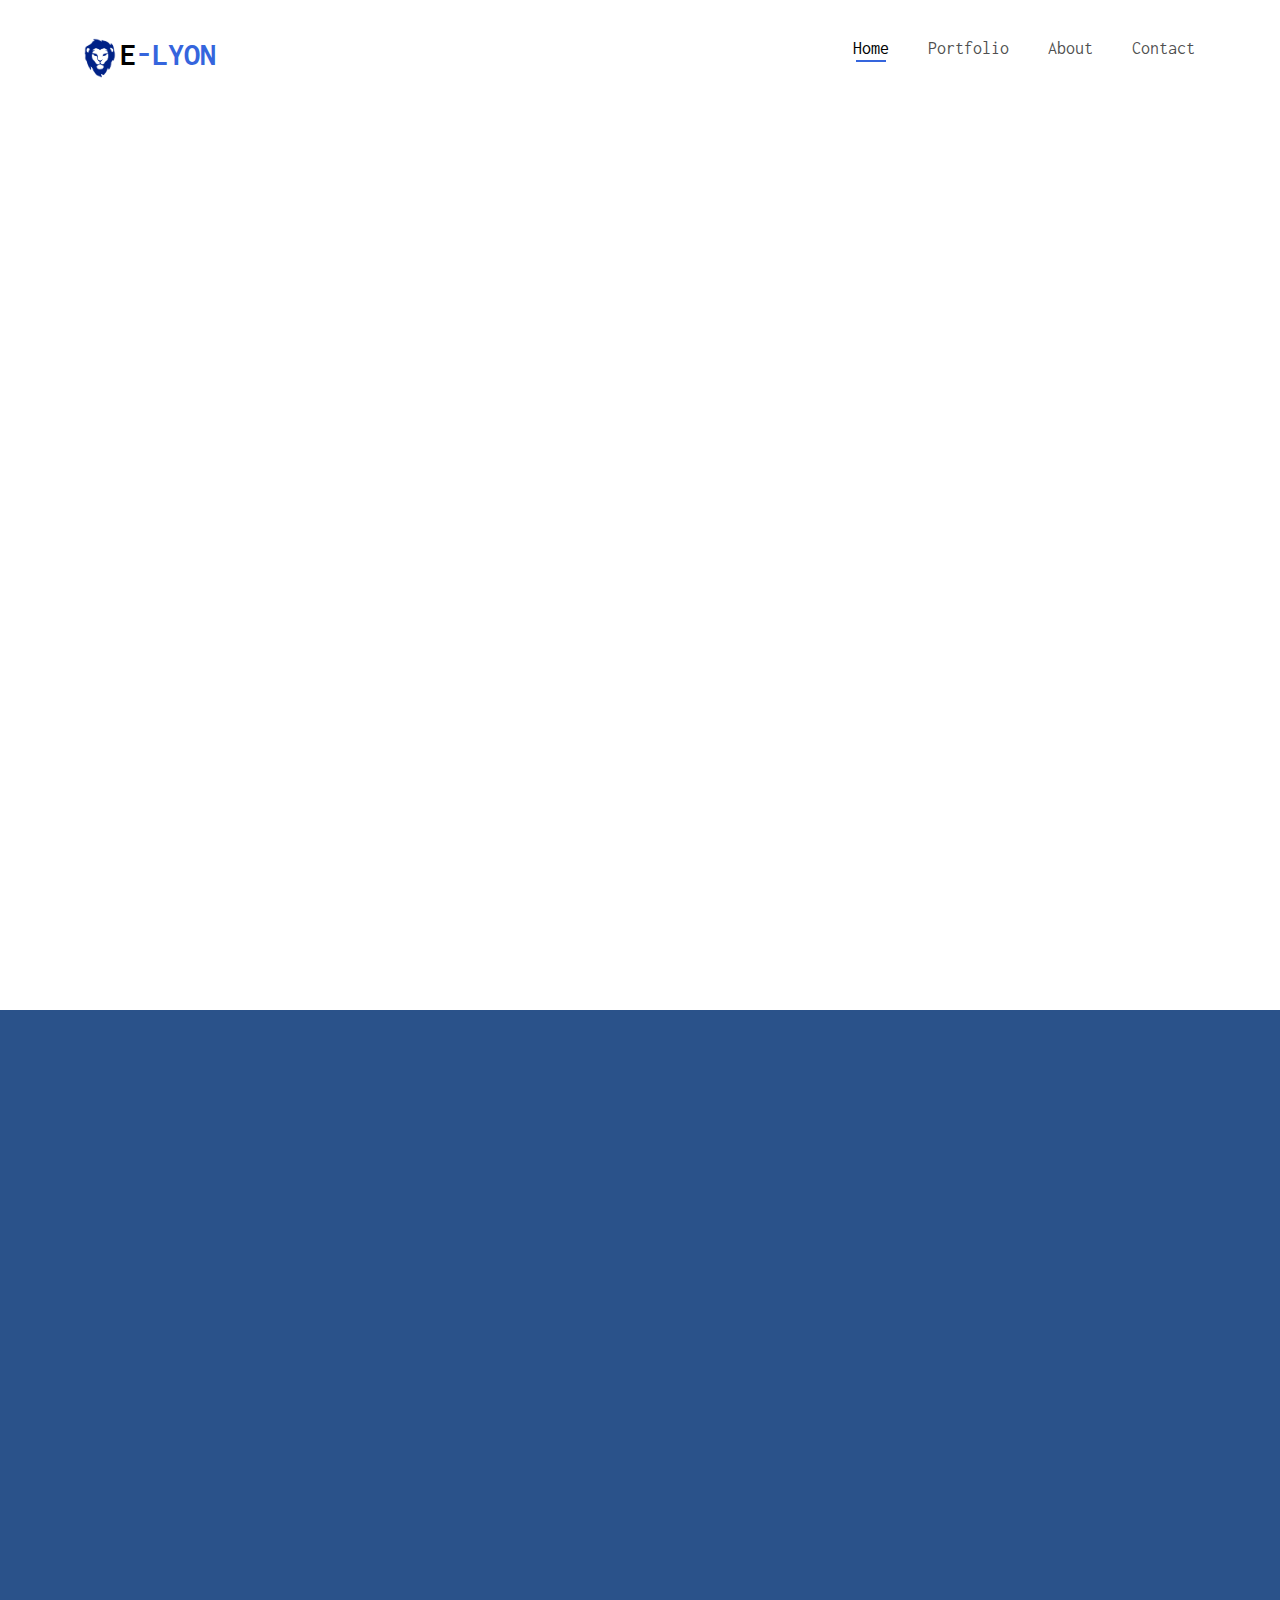
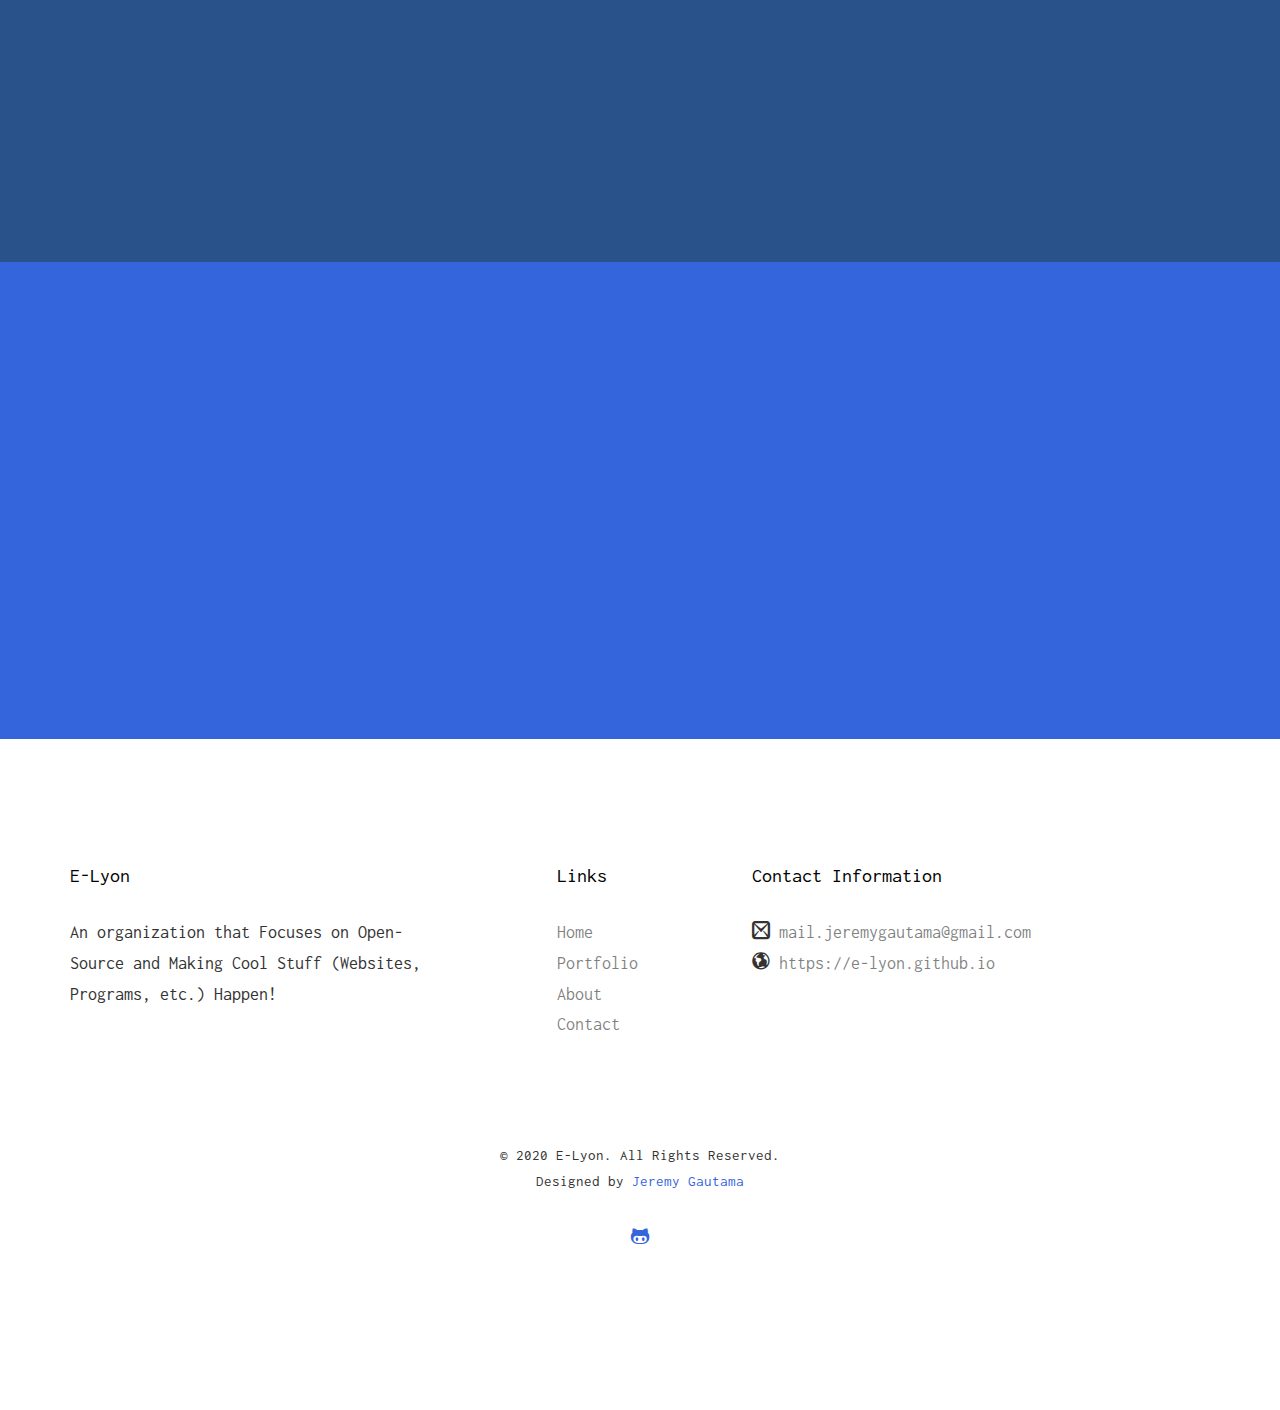
==== commit 68452a35: "major update" ====
--- a/index.html
+++ b/index.html
@@ -3,11 +3,12 @@
 	<head>
 	<meta charset="utf-8">
 	<meta http-equiv="X-UA-Compatible" content="IE=edge">
+	<link href="images/favicon.png" rel="icon">
 	<title>E-Lyon</title>
 	<meta name="viewport" content="width=device-width, initial-scale=1">
-	<meta name="description" content="Free HTML5 Website Template by freehtml5.co" />
-	<meta name="keywords" content="free website templates, free html5, free template, free bootstrap, free website template, html5, css3, mobile first, responsive" />
-	<meta name="author" content="freehtml5.co" />
+	<meta name="description" content="E-Lyon" />
+	<meta name="keywords" content="E-Lyon" />
+	<meta name="author" content="E-Lyon" />
 
   	<!-- Facebook and Twitter integration -->
 	<meta property="og:title" content=""/>
@@ -53,7 +54,7 @@
 			<div class="container">
 				<div class="row">
 					<div class="col-xs-2">
-						<div id="fh5co-logo"><a href="index.html">E<span>-LYON</span></a></div>
+						<div id="fh5co-logo"><a href="index.html"><img src="images/favicon.png" alt="" width="40">E<span>-LYON</span></a></div>
 					</div>
 					<div class="col-xs-10 text-right menu-1">
 						<ul>
@@ -90,9 +91,12 @@
 				<div class="col-md-8 col-md-offset-2 text-center">
 					<div class="display-t js-fullheight">
 						<div class="display-tc js-fullheight animate-box" data-animate-effect="fadeIn">
-							<h1>Welcome to E-Lyon</h1>
-							<h2>An organization that focuses on open-source and making cool stuff (websites, programs, etc.) happen! Oh and by the way, make sure to check us out on github</h2>
-							<p><a class="btn btn-primary btn-lg btn-demo" href="https://github.com/e-lyon"></i> Github</a> <!--<a class="btn btn-primary btn-lg btn-learn">Learn More</a>--></p>
+							<h1>
+								<img src="images/favicon.png" alt="" width="150"> <br />
+								Welcome to E-Lyon
+							</h1>
+							<h2>An organization that focuses on open-source and making cool stuff (websites, programs, etc.) happen!</h2>
+							<p><a class="btn btn-primary btn-lg btn-demo" href="contact.html"></i> Join Us</a> <!--<a class="btn btn-primary btn-lg btn-learn">Learn More</a>--></p>
 						</div>
 					</div>
 				</div>
@@ -345,7 +349,7 @@
 				<div class="col-md-8 col-md-offset-2 text-center fh5co-heading">
 					<h2>Join Us!</h2>
 					<p>If you're interested, you can go ahead can contact us</p>
-					<p><a href="#" class="btn btn-default btn-lg">Contact Us</a></p>
+					<p><a href="contact.html" class="btn btn-default btn-lg">Contact Us</a></p>
 				</div>
 			</div>
 		</div>
@@ -387,7 +391,8 @@
 						<li>198 West 21th Street, <br> Suite 721 New York NY 10016</li>
 						<li><a href="tel://1234567920">+ 1235 2355 98</a></li>
 						-->
-						<li><a href="mailto:mail.jeremygautama@gmail.com">mail.jeremygautama@gmail.com</a></li>
+						<li><i class="icon-mail22"></i><a href="mailto:mail.jeremygautama@gmail.com"> mail.jeremygautama@gmail.com</a></li>
+						<li><i class="icon-globe2"></i><a href="https://e-lyon.github.io"> https://e-lyon.github.io</a></li>
 					</ul>
 				</div>
 
@@ -397,7 +402,7 @@
 				<div class="col-md-12 text-center">
 					<p>
 						<small class="block">&copy; 2020 E-Lyon. All Rights Reserved.</small> 
-						<small class="block">Designed by <a href="https://jeremygautama.github.io" target="_blank">Jeremy Gautama</a> E-Lyon: <a href="https://github.com/e-lyon" target="_blank">E-Lyon's Github</a></small>
+						<small class="block">Designed by <a href="https://jeremygautama.github.io" target="_blank">Jeremy Gautama</a></small>
 					</p>
 					<p>
 						<ul class="fh5co-social-icons">
--- a/css/style.css
+++ b/css/style.css
@@ -47,13 +47,13 @@
 }
 
 a {
-  color: #DD356E;
+  color: #3565dd;
   -webkit-transition: 0.5s;
   -o-transition: 0.5s;
   transition: 0.5s;
 }
 a:hover, a:active, a:focus {
-  color: #DD356E;
+  color: #3565dd;
   outline: none;
   text-decoration: none;
 }
@@ -71,17 +71,17 @@
 
 ::-webkit-selection {
   color: #fff;
-  background: #DD356E;
+  background: #3565dd;
 }
 
 ::-moz-selection {
   color: #fff;
-  background: #DD356E;
+  background: #3565dd;
 }
 
 ::selection {
   color: #fff;
-  background: #DD356E;
+  background: #3565dd;
 }
 
 .fh5co-nav {
@@ -99,7 +99,7 @@
   font-family: "Inconsolata", Arial, sans-serif;
 }
 .fh5co-nav #fh5co-logo a span {
-  color: #DD356E;
+  color: #3565dd;
 }
 .fh5co-nav a {
   padding: 5px 10px;
@@ -196,7 +196,7 @@
   color: #fff;
 }
 .fh5co-nav ul li.btn-cta a span {
-  background: #dd356e;
+  background: #3565dd;
   padding: 4px 10px;
   display: -moz-inline-stack;
   display: inline-block;
@@ -227,7 +227,7 @@
   content: '';
   width: 30px;
   height: 2px;
-  background: #DD356E;
+  background: #3565dd;
   margin: 0 auto;
 }
 
@@ -362,7 +362,7 @@
 }
 #fh5co-header .display-tc .btn.btn-demo,
 .fh5co-cover .display-tc .btn.btn-demo {
-  background: #dd356e;
+  background: #3565dd;
   border: none;
 }
 #fh5co-header .display-tc .btn.btn-demo:hover, #fh5co-header .display-tc .btn.btn-demo:focus,
@@ -373,7 +373,7 @@
 }
 #fh5co-header .display-tc .btn:hover,
 .fh5co-cover .display-tc .btn:hover {
-  background: #DD356E !important;
+  background: #3565dd !important;
   -webkit-box-shadow: 0px 14px 30px -15px rgba(0, 0, 0, 0.75) !important;
   -moz-box-shadow: 0px 14px 30px -15px rgba(0, 0, 0, 0.75) !important;
   box-shadow: 0px 14px 30px -15px rgba(0, 0, 0, 0.75) !important;
@@ -425,7 +425,7 @@
   display: table-cell;
   vertical-align: middle;
   height: 60px;
-  color: #DD356E !important;
+  color: #3565dd !important;
 }
 #fh5co-features .feature-left .feature-copy {
   float: right;
@@ -661,7 +661,7 @@
   display: inline-block;
   zoom: 1;
   *display: inline;
-  color: #DD356E;
+  color: #3565dd;
   padding-left: 10px;
   padding-right: 10px;
 }
@@ -709,7 +709,7 @@
   top: 0;
   left: 0;
   right: 0;
-  background: #dd356e;
+  background: #3565dd;
 }
 #fh5co-started .fh5co-heading {
   margin-bottom: 0;
@@ -725,7 +725,7 @@
   height: 54px;
   border: none !important;
   background: #fff;
-  color: #DD356E;
+  color: #3565dd;
   font-size: 16px;
   text-transform: uppercase;
   font-weight: 400;
@@ -941,7 +941,7 @@
 .fh5co-team > div h3 {
   margin-bottom: 0;
   font-size: 20px;
-  color: #DD356E;
+  color: #3565dd;
 }
 .fh5co-team > div .position {
   color: #d9d9d9;
@@ -1309,21 +1309,21 @@
 }
 
 .btn-primary {
-  background: #DD356E;
-  color: #fff;
-  border: 2px solid #DD356E;
+  background: #3565dd;
+  color: #fff;
+  border: 2px solid #3565dd;
 }
 .btn-primary:hover, .btn-primary:focus, .btn-primary:active {
-  background: #e14b7e !important;
-  border-color: #e14b7e !important;
+  background: #3565dd !important;
+  border-color: #3565dd !important;
 }
 .btn-primary.btn-outline {
   background: transparent;
-  color: #DD356E;
-  border: 2px solid #DD356E;
+  color: #3565dd;
+  border: 2px solid #3565dd;
 }
 .btn-primary.btn-outline:hover, .btn-primary.btn-outline:focus, .btn-primary.btn-outline:active {
-  background: #DD356E;
+  background: #3565dd;
   color: #fff;
 }
 
@@ -1453,7 +1453,7 @@
 .form-control:active, .form-control:focus {
   outline: none;
   box-shadow: none;
-  border-color: #DD356E;
+  border-color: #3565dd;
 }
 
 .row-pb-md {
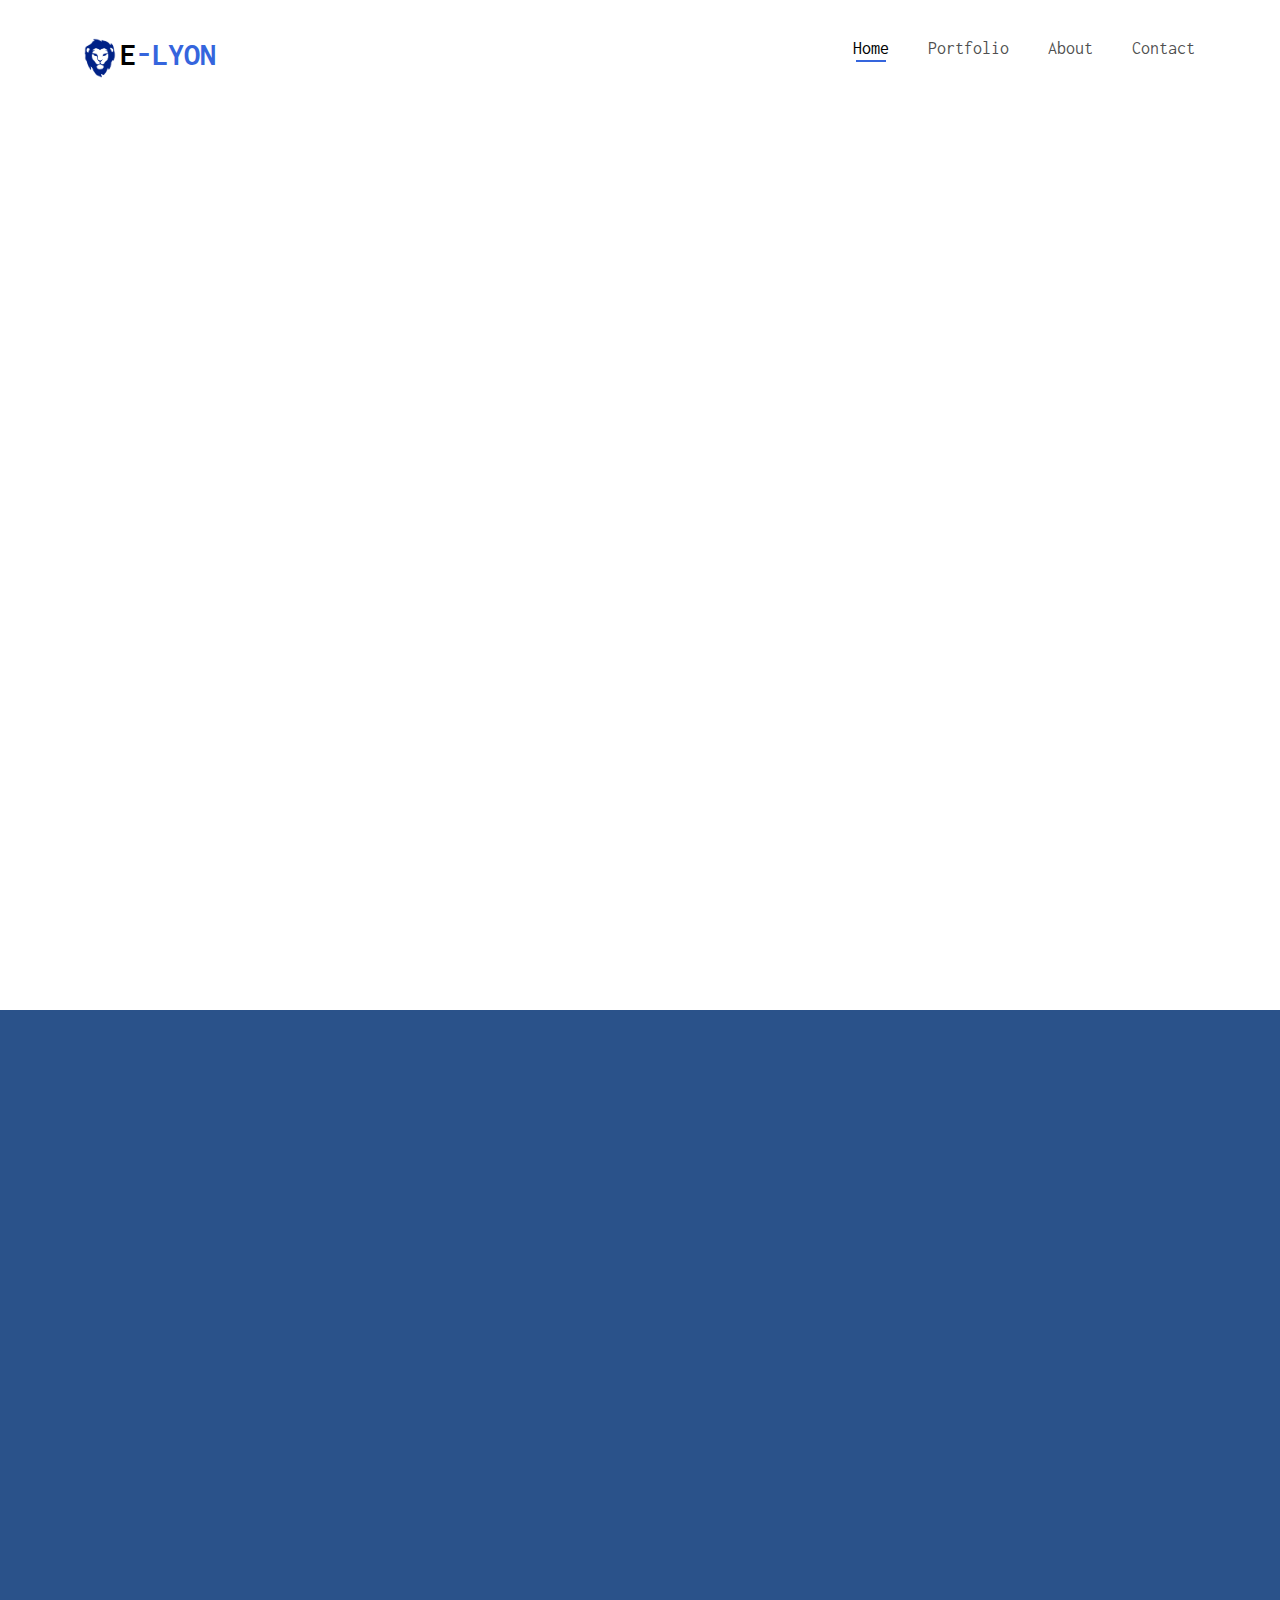
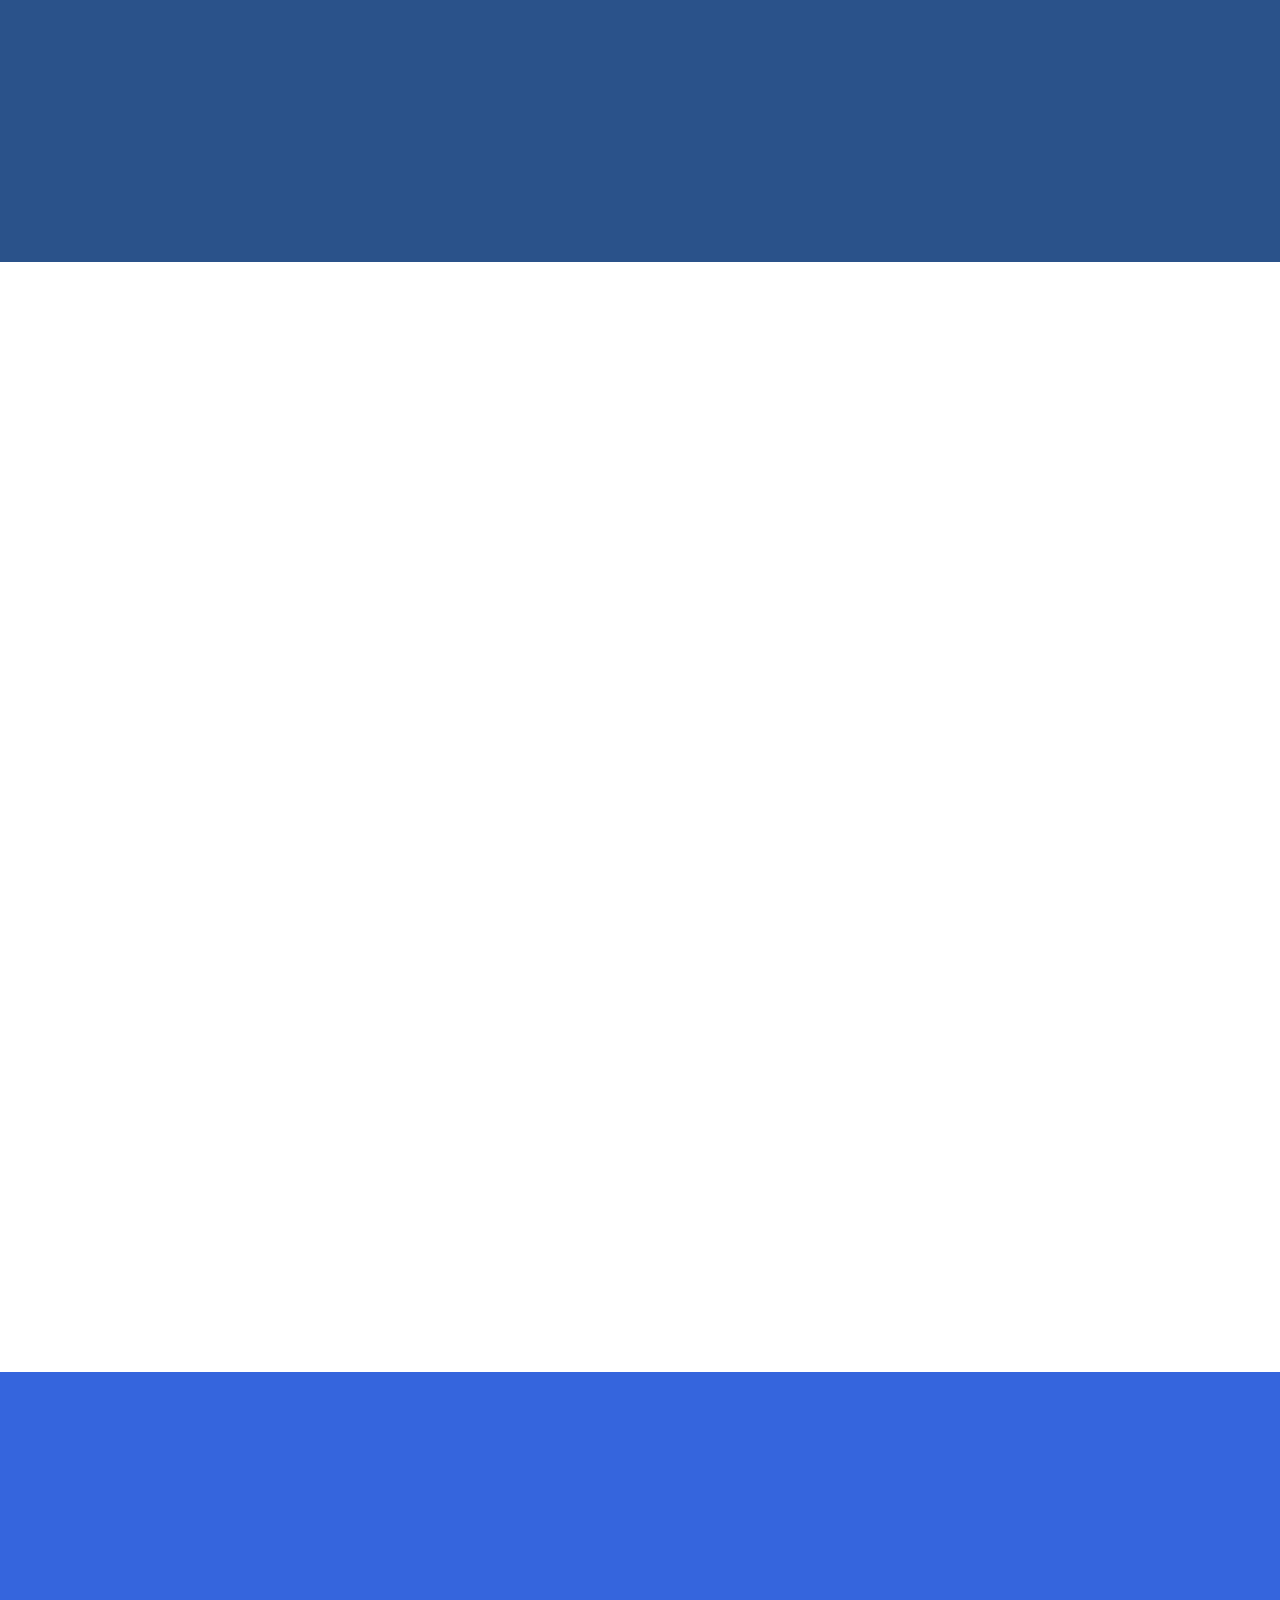
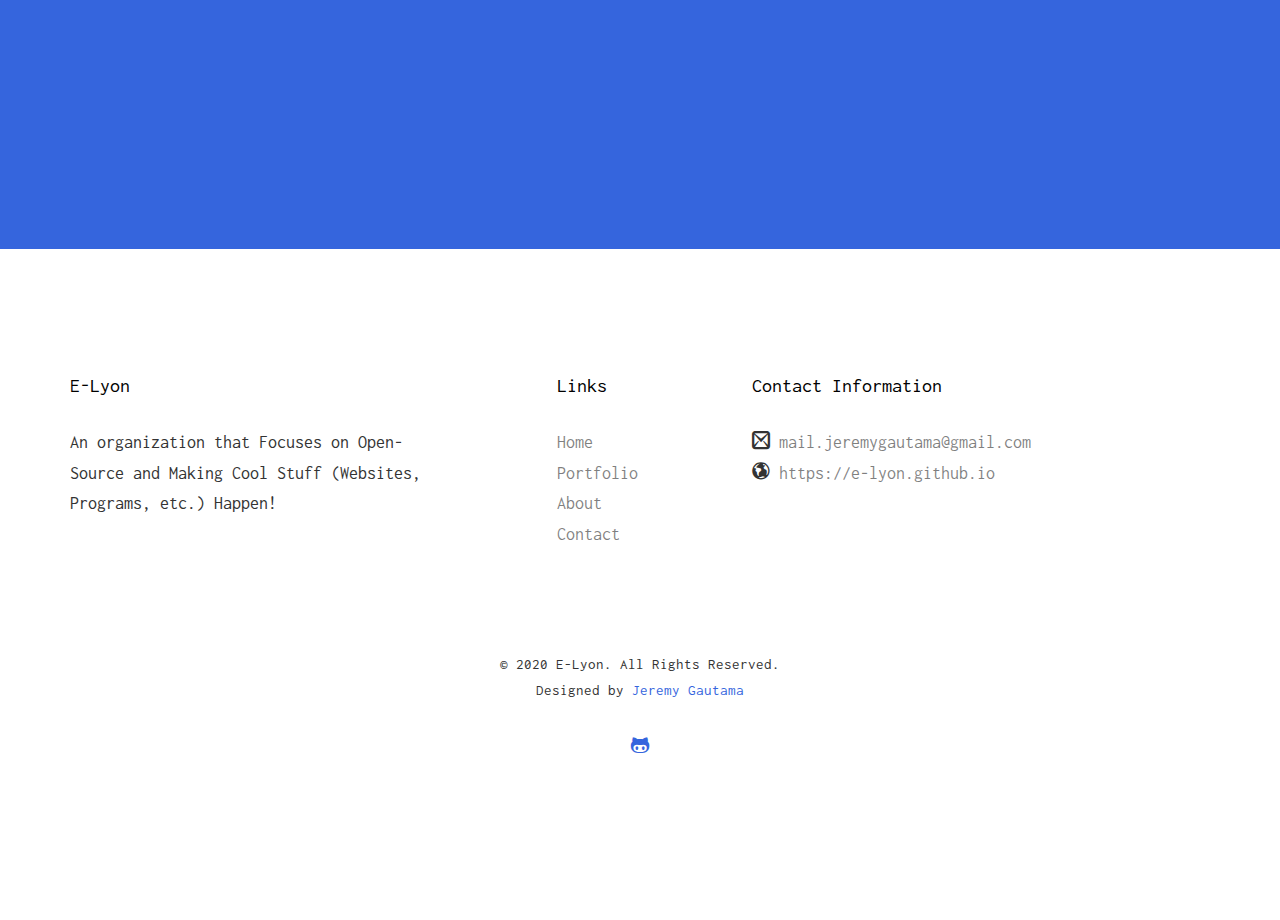
==== commit 7c6bf097: "new" ====
--- a/index.html
+++ b/index.html
@@ -232,13 +232,31 @@
 				<div class="col-md-6 animate-box">
 					<div class="heading">
 						<h2>Things that we'll help you accomplish</h2>
-						<p>Making cool websites in just a couple of meetings, Brainstorm ideas on your upcoming projects, Contribute to the open-source community, and much more!</p>
+						<p>Making cool Websites, Brainstorm ideas on your upcoming projects, Contribute to the open-source community, and much more!</p>
 					</div>
 				</div>
 				<div class="col-md-6 col-md-push-1 animate-box">
 					<aside id="fh5co-hero">
 					<div class="flexslider">
 						<ul class="slides">
+
+						<li style="background-image: url(images/firstmeetinggithub.jpg);">
+					   		<div class="overlay-gradient"></div>
+					   		<div class="container-fluid">
+					   			<div class="row">
+						   			<div class="col-md-12 col-md-offset-0 col-md-pull-10 slider-text slider-text-bg">
+						   				<div class="slider-text-inner">
+						   					<div class="desc">
+													<h2>First Meeting</h2>
+													<p>
+														We made a running website on our first Meeting <a href="firstmeeting.html">Read more.</a>
+													</p>
+						   					</div>
+						   				</div>
+						   			</div>
+						   		</div>
+					   		</div>
+					   	</li>
 					   	<li style="background-image: url(images/bahasa.jpg);">
 					   		<div class="overlay-gradient"></div>
 					   		<div class="container-fluid">
@@ -272,7 +290,8 @@
 						   			</div>
 						   		</div>
 					   		</div>
-					   	</li>	   	
+						</li>
+							 	
 					  	</ul>
 				  	</div>
 				</aside>
@@ -281,65 +300,40 @@
 		</div>
 	</div>
 
-	<!-- RECENT POST==============
+
 	<div id="fh5co-blog">
 		<div class="container">
 			<div class="row animate-box">
 				<div class="col-md-8 col-md-offset-2 text-center fh5co-heading">
-					<h2>Recent Post</h2>
-					<p>Dignissimos asperiores vitae velit veniam totam fuga molestias accusamus alias autem provident. Odit ab aliquam dolor eius.</p>
-				</div>
-			</div>
+					<h2>Posts</h2>
+					<p><!--Text--></p>
+				</div>
+			</div>
+
 			<div class="row">
 				<div class="col-md-4">
 					<div class="fh5co-blog animate-box">
-						<a href="#" class="blog-bg" style="background-image: url(images/blog-1.jpg);"></a>
+						<a href="firstmeeting.html" class="blog-bg" style="background-image: url(images/firstmeetingrick.jpg);"></a>
 						<div class="blog-text">
-							<span class="posted_on">Feb. 15th 2016</span>
-							<h3><a href="#">Photoshoot On The Street</a></h3>
-							<p>Far far away, behind the word mountains, far from the countries Vokalia and Consonantia, there live the blind texts.</p>
+							<span class="posted_on">Dec. 22nd 2020</span>
+							<h3><a href="firstmeeting.html">First Meeting</a></h3>
+							<p>We made a running website on our first Meeting</p>
 							<ul class="stuff">
+								<!--
 								<li><i class="icon-heart2"></i>249</li>
 								<li><i class="icon-eye2"></i>1,308</li>
-								<li><a href="#">Read More<i class="icon-arrow-right22"></i></a></li>
+								-->
+								<li><a href="firstmeeting.html">Read More<i class="icon-arrow-right22"></i></a></li>
 							</ul>
 						</div> 
 					</div>
 				</div>
-				<div class="col-md-4">
-					<div class="fh5co-blog animate-box">
-						<a href="#" class="blog-bg" style="background-image: url(images/blog-2.jpg);"></a>
-						<div class="blog-text">
-							<span class="posted_on">Feb. 15th 2016</span>
-							<h3><a href="#">Surfing at Philippines</a></h3>
-							<p>Far far away, behind the word mountains, far from the countries Vokalia and Consonantia, there live the blind texts.</p>
-							<ul class="stuff">
-								<li><i class="icon-heart2"></i>249</li>
-								<li><i class="icon-eye2"></i>1,308</li>
-								<li><a href="#">Read More<i class="icon-arrow-right22"></i></a></li>
-							</ul>
-						</div> 
-					</div>
-				</div>
-				<div class="col-md-4">
-					<div class="fh5co-blog animate-box">
-						<a href="#" class="blog-bg" style="background-image: url(images/blog-3.jpg);"></a>
-						<div class="blog-text">
-							<span class="posted_on">Feb. 15th 2016</span>
-							<h3><a href="#">Focus On Uderwater</a></h3>
-							<p>Far far away, behind the word mountains, far from the countries Vokalia and Consonantia, there live the blind texts.</p>
-							<ul class="stuff">
-								<li><i class="icon-heart2"></i>249</li>
-								<li><i class="icon-eye2"></i>1,308</li>
-								<li><a href="#">Read More<i class="icon-arrow-right22"></i></a></li>
-							</ul>
-						</div> 
-					</div>
-				</div>
-			</div>
-		</div>
-	</div>
-	END OF RECENT POST====== -->
+				
+				</div>
+			</div>
+		</div>
+	</div>
+
 	
 
 	<div id="fh5co-started">
--- a/css/flexslider.css
+++ b/css/flexslider.css
@@ -1,14 +1,4 @@
-/*
- * jQuery FlexSlider v2.6.0
- * http://www.woothemes.com/flexslider/
- *
- * Copyright 2012 WooThemes
- * Free to use under the GPLv2 and later license.
- * http://www.gnu.org/licenses/gpl-2.0.html
- *
- * Contributing author: Tyler Smith (@mbmufffin)
- *
- */
+
 /* ====================================================================================================================
  * FONT-FACE
  * ====================================================================================================================*/
